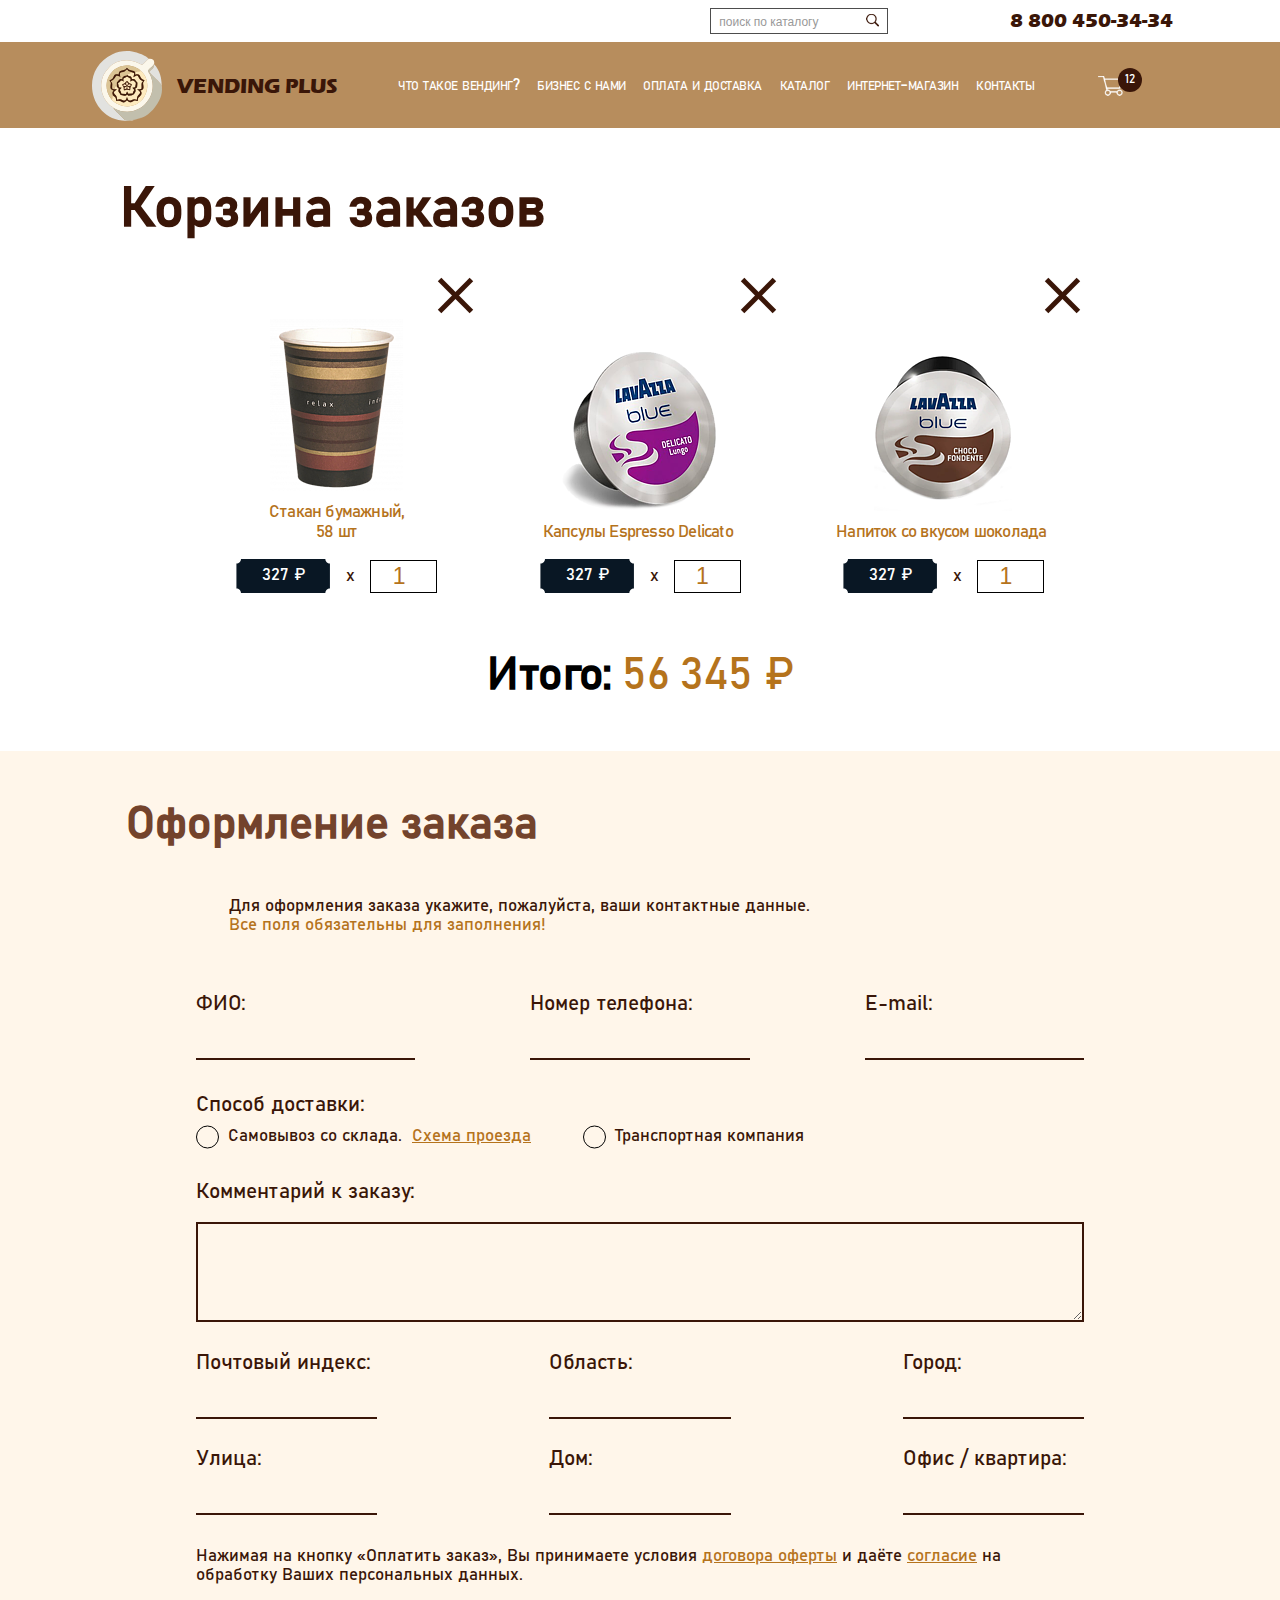
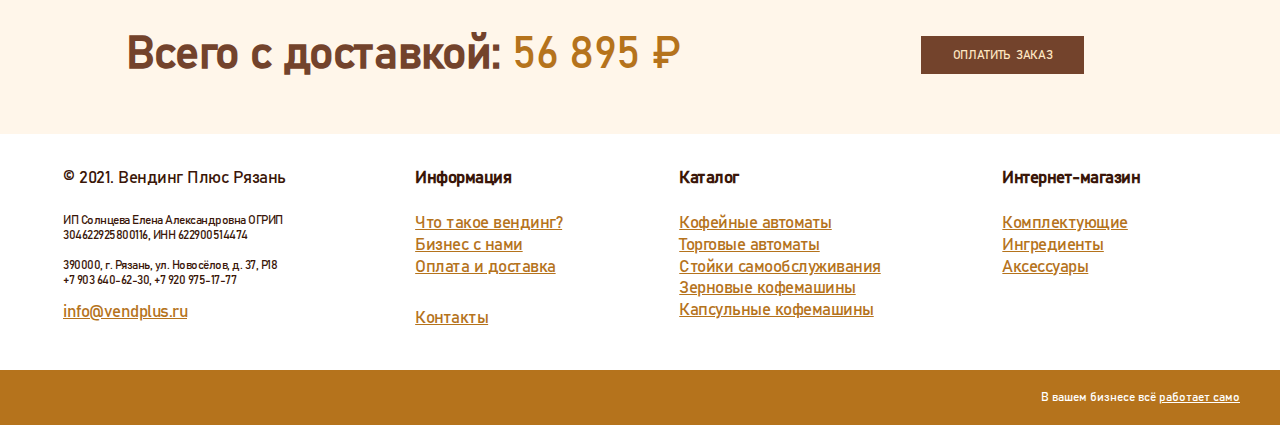
==== basket.html @ e046ba38 "Add files via upload" ====
<!DOCTYPE html>
<html class="page" lang="ru">
<head>
  <meta charset="utf-8">
  <meta name="viewport" content="width=device-width,initial-scale=1">
  <meta name="format-detection" content="telephone=no">
  <title>Vending-plus</title>
  <link rel="preload" href="/fonts/ERASMD.woff2" as="font" crossorigin>
  <link rel="preload" href="/fonts/Bahnschrift.woff2" as="font" crossorigin>
  <link rel="icon" href="favicon.ico">
  <link rel="icon" href="favicon/icon.svg" type="image/svg+xml">
  <link rel="apple-touch-icon" href="favicon/180.png">
  <link rel="manifest" href="manifest.webmanifest">
  <link rel="stylesheet" href="css/style.min.css">
</head>
<body class="page__body">
  <div class="wrapper-body">
    <header class="page-header">
      <div class="page-header__top header-top container">
        <form class="form-search" action="" method="get">
          <label class="visually-hidden" for="search-form-input">Поле поиска</label>
          <input type="search" placeholder="поиск по каталогу" id="search-form-input" required="">
          <button type="submit" class="form-search__btn">Найти</button>
        </form>
        <a class="header-top__tel" href="tel:+78004503434">8 800 450-34-34</a>
      </div>
      <div class="page-header__nav navigation">
        <div class="container">
          <nav class="navigation__wrap main-nav main-nav--closed">
            <a class="navigation__logo logo" href="index.html">
              <div>
                <img src="img/logo_catalog.svg" alt="Логотип vending plus">
              </div>
              <p>vending plus</p>
            </a>
            <button class="main-nav__toggle" type="button" aria-label="Открыть/скрыть меню"></button>
            <ul class="main-nav__menu menu">
              <li>
                <a href="#">что такое вендинг?</a>
              </li>
              <li>
                <a href="#">бизнес с нами</a>
              </li>
              <li>
                <a href="#">оплата и доставка</a>
              </li>
              <li>
                <a href="catalog.html">каталог</a>
              </li>
              <li>
                <a href="catalog-product.html">интернет-магазин</a>
              </li>
              <li>
                <a href="#">контакты</a>
              </li>
            </ul>
            <a class="main-nav__basket" href="basket.html">
              <img src="img/basket.png" alt="корзина товаров">
              <span>12</span>
            </a>
          </nav>
        </div>
      </div>
    </header>
    <main class="page-main">
      <div class="container">
        <section class="page-main__basket basket content">
          <h2>Корзина заказов</h2>


          <ul class="basket__list card-goods card-goods--col3">
            <li>
              <a class="card-goods__img">
                <img src="img/online-img-01.png" alt="paper-cup">
              </a>
              <a class="card-goods__link">Стакан бумажный,<br> 58&nbsp;шт</a>
              <div class="card-goods__count">
                <button class="card-goods__price price-card">327 ₽</button>
                <p>x</p>
                <input type="number" name="count" value="1" min="1" placeholder="">
              </div>
              <button class="basket__btn-close btn-close" type="submit" name="ms2_action" value="cart/remove" aria-label="Закрыть">
                <span aria-hidden="true">&times;</span>
              </button>
            </li>
            <li>
              <a class="card-goods__img">
                <img src="img/online-img-02.png" alt="paper-cup">
              </a>
              <a class="card-goods__link">Капсулы Espresso Delicato&nbsp;</a>
              <div class="card-goods__count">
                <button class="card-goods__price price-card">327 ₽</button>
                <p>x</p>
                <input type="number" name="count" value="1" min="1" placeholder="">
              </div>
              <button class="basket__btn-close btn-close" type="submit" name="ms2_action" value="cart/remove" aria-label="Закрыть">
                <span aria-hidden="true">&times;</span>
              </button>
            </li>
            <li>
              <a class="card-goods__img">
                <img src="img/online-img-03.png" alt="paper-cup">
              </a>
              <a class="card-goods__link">Напиток со вкусом шоколада&nbsp;</a>
              <div class="card-goods__count">
                <button class="card-goods__price price-card">327 ₽</button>
                <p>x</p>
                <input type="number" name="count" value="1" min="1" placeholder="">
              </div>
              <button class="basket__btn-close btn-close" type="submit" name="ms2_action" value="cart/remove" aria-label="Закрыть">
                <span aria-hidden="true">&times;</span>
              </button>
            </li>
          </ul>
          <p class="basket__sum">Итого: <span>56 345 ₽</span></p>








        </section>
      </div>
      <section class="page-main__application application application--order content">
        <h3>Оформление заказа</h3>
        <p>Для оформления заказа укажите, пожалуйста, ваши контактные данные.
          <span>Все поля обязательны для заполнения!</span>
        </p>
        <form class="application__form form-user form-user--basket" action="" method="post">
          <fieldset class="form-user__field field-item field-item--profile">
            <p>
              <label for="full-name">ФИО:</label>
              <input id="full-name" name="full-name" type="text">
            </p>
            <p>
              <label for="tel">Номер телефона:</label>
              <input id="tel" name="tel" type="tel">
            </p>
            <p>
              <label for="mail">E-mail:</label>
              <input id="mail" name="e-mail" type="email">
            </p>

          </fieldset>

          <fieldset class="form-user__field field-item field-item--delivery">
            <legend>Способ доставки:</legend>
            <ul class="field-item__list">
              <li class="field-item__item">
                <input class="visually-hidden" type="radio" name="delivery" value="самовывоз со склада." id="filter-delivery">
                <label for="filter-delivery">Самовывоз со склада.</label>
                <a href="#" title=""> Схема проезда</a>
                <!--
                 <div class="view-source">
                    <a style="text-decoration:none; font-size: 18px;" href="#">
                    <div class="card-delivery">
                      <div class="card-delivery__header">
                        <a href="#" title="">Схема проезда</a>
                          </div></div>
                        </a>
                        <div class="hide">
                          <iframe id="cdek-calc-iframe" src="https://cdek-tk.ru/index.php?route=module/cdek_calc&tariffId=1&city_from=%D0%A0%D1%8F%D0%B7%D0%B0%D0%BD%D1%8C&senderCityId=&city_to=&receiverCityId=&goods%5B0%5D%5Bweight%5D=&goods%5B0%5D%5Blength%5D=&goods%5B0%5D%5Bwidth%5D=&goods%5B0%5D%5Bheight%5D=&modeId=4&ceil=on&border=on&iframe_width=332&iframe_height=330" width="332" height="330" scrolling="no" frameborder="0" style="border:1px solid gray;"></iframe>
                        </div>
                       </div>
                       -->
              </li>
              <li class="field-item__item">
                <input class="visually-hidden" type="radio" name="delivery" value="транспортная компания" id="filter-dor">
                <label for="filter-dor">Транспортная компания</label>
              </li>
            </ul>
          </fieldset>
          <fieldset class="form-user__field field-item field-item--comment">
            <legend class="field-item__title">Комментарий к заказу:</legend>
            <textarea name="user-text"></textarea>
          </fieldset>

          <fieldset class="form-user__field field-item field-item--address">
            <legend class="visually-hidden">Адрес доставки</legend>
            <p>
              <label for="post">Почтовый индекс:</label>
              <input id="post" name="post" type="text">
            </p>
            <p>
              <label for="region">Область:</label>
              <input id="region" name="region" type="text">
            </p>
            <p>
              <label for="town">Город:</label>
              <input id="town" name="town" type="text">
            </p>
            <p>
              <label for="street">Улица:</label>
              <input id="street" name="street" type="text">
            </p>
            <p>
              <label for="house-number">Дом:</label>
              <input id="house-number" name="house" type="text">
            </p>
            <p>
              <label for="office">Офис / квартира:</label>
              <input id="office" name="office" type="text">
            </p>
          </fieldset>
          <p class="form-user__note">Нажимая на кнопку «Оплатить заказ», Вы принимаете условия <a href="#" title="">договора оферты</a> и даёте <a href="#" title="">согласие</a> на обработку Ваших персональных данных.</p>
          <div class="form-user__sum">
            <p>Всего с доставкой: <span>56 895 ₽</span> </p>
            <button class="form-user__btn button">оплатить заказ</button>
          </div>
        </form>
      </section>
    </main>
    <footer class="page-footer">
      <div class="page-footer__nav nav-footer container content">
        <article class="nav-footer__contacts">
          <p class="nav-footer__copyright">© 2021. Вендинг Плюс Рязань</p>
          <p class="nav-footer__info">ИП Солнцева Елена Александровна ОГРИП 304622925800116, ИНН 622900514474</p>
          <p class="nav-footer__info">390000, г. Рязань, ул. Новосёлов, д. 37, Р18 <a href="tel:+79036406230" title="+79036406230"> +7 903 640-62-30</a>, <a href="tel:+79209751777" title="+79209751777"> +7 920 975-17-77</a></p>
          <a class="nav-footer__mail" href="#" title="info@vendplus.ru">info@vendplus.ru</a>
        </article>
          <article class="nav-footer__menu footer-menu">
            <h4 class="footer-menu__label">Информация</h4>
            <ul class="breadcrumb">
              <li>
                <a href="#" title="">Что такое вендинг?</a>
              </li>
              <li>
                <a href="#" title="">Бизнес с нами</a>
              </li>
              <li>
                <a href="#" title="">Оплата и доставка</a>
              </li>
              <li class="footer-menu__contacts">
                <a href="#" title="">Контакты</a>
              </li>
            </ul>
          </article>
          <article class="nav-footer__menu footer-menu">
            <h4 class="footer-menu__label">Каталог</h4>
            <ul class="breadcrumb">
              <li>
                <a href="#" title="">Кофейные автоматы</a>
              </li>
              <li>
                <a href="#" title="">Торговые автоматы</a>
              </li>
              <li>
                <a href="#" title="">Стойки самообслуживания</a>
              </li>
              <li>
                <a href="#" title="">Зерновые кофемашины</a>
              </li>
              <li>
                <a href="#" title="">Капсульные кофемашины</a>
              </li>
            </ul>
          </article>
          <article class="nav-footer__menu footer-menu">
            <h4 class="footer-menu__label">Интернет-магазин</h4>
            <ul class="breadcrumb">
              <li>
                <a href="#" title="">Комплектующие</a>
              </li>
              <li>
                <a href="#" title="">Ингредиенты</a>
              </li>
              <li>
                <a href="#" title="">Аксессуары</a>
              </li>
            </ul>
          </article>
      </div>
      <div class="page-footer__business business">
        <p>В вашем бизнесе всё <a href="#" title="">работает само</a></p>
      </div>
    </footer>
  </div>
  <script src="js/script.min.js"></script>
</body>
</html>
---- css/style.min.css ----
@charset "UTF-8";
@font-face {
  font-family: "Bahnschrift";
  src: url("../fonts/bahnschrift.woff2") format("woff2"), url("../fonts/bahnschrift.woff") format("woff");
  font-variation-settings: 'wght' 300, 'wdth' 75;
  font-style: normal;
  font-display: swap; }

@font-face {
  font-family: "Bahnschrift";
  src: url("../fonts/bahnschrift.woff2") format("woff2"), url("../fonts/bahnschrift.woff") format("woff");
  font-variation-settings: 'wght' 700, 'wdth' 75;
  font-style: normal;
  font-display: swap; }

@font-face {
  font-family: "Eras";
  src: url("../fonts/ERASBD.woff2") format("woff2"), url("../fonts/ERASBD.woff") format("woff");
  font-weight: 800;
  font-style: normal;
  font-display: swap; }

@font-face {
  font-family: "Eras";
  src: url("../fonts/ERASDEMI.woff2") format("woff2"), url("../fonts/ERASDEMI.woff") format("woff");
  font-weight: 600;
  font-style: normal;
  font-display: swap; }

@font-face {
  font-family: "Eras";
  src: url("../fonts/ERASLGHT.woff2") format("woff2"), url("../fonts/ERASLGHT.woff") format("woff");
  font-weight: 100;
  font-style: normal;
  font-display: swap; }

@font-face {
  font-family: "Eras";
  src: url("../fonts/ERASMD.woff2") format("woff2"), url("../fonts/ERASMD.woff") format("woff");
  font-weight: 400;
  font-style: normal;
  font-display: swap; }

body {
  height: 100%;
  font-family: "Bahnschrift", "Arial", sans-serif;
  font-variation-settings: 'wght' 300, 'wdth' 75;
  margin: 0;
  padding: 0; }

*,
*::before,
*::after {
  box-sizing: border-box;
  padding: 0;
  margin: 0;
  border: none; }

img {
  max-width: 100%;
  height: auto;
  margin: 0; }

ul {
  padding: 0;
  margin: 0;
  list-style-type: none; }

input[name="toggle"] {
  display: none; }

.wrapper-body {
  display: flex;
  flex-direction: column;
  min-height: 100%;
  overflow: visible; }

.container {
  max-width: 1920px;
  padding-left: 40px;
  padding-right: 40px;
  margin: 0 auto; }
  @media (max-width: 1600px) {
    .container {
      max-width: 1600px; } }
  @media (max-width: 1280px) {
    .container {
      max-width: 1280px;
      padding-left: 20px;
      padding-right: 20px; } }
  @media (max-width: 1080px) {
    .container {
      max-width: 1080px;
      padding-left: 40px;
      padding-right: 40px; } }
  @media (max-width: 992px) {
    .container {
      max-width: 992px;
      padding-left: 30px;
      padding-right: 30px; } }
  @media (max-width: 767px) {
    .container {
      max-width: none;
      padding-left: 20px;
      padding-right: 20px; } }

.content h2 {
  font-family: inherit;
  font-size: 83px;
  line-height: 1.04819;
  font-variation-settings: 'wght' 700, 'wdth' 75;
  color: var(--basic-main);
  padding-left: 7.81vw; }
  @media (max-width: 1600px) {
    .content h2 {
      font-size: 69px;
      padding-left: 7.8vw; } }
  @media (max-width: 1280px) {
    .content h2 {
      font-size: 55px; } }
  @media (max-width: 1080px) {
    .content h2 {
      font-size: 83px; } }
  @media (max-width: 992px) {
    .content h2 {
      font-size: 60px;
      padding-left: 30px; } }
  @media (max-width: 767px) {
    .content h2 {
      font-size: 50px;
      text-align: center;
      padding-left: 0; } }
  @media (max-width: 480px) {
    .content h2 {
      font-size: 42px; } }
  @media (max-width: 380px) {
    .content h2 {
      font-size: 38px; } }

.content h2 > a {
  color: var(--basic-main); }

.content p {
  font-family: inherit;
  font-size: 25px;
  line-height: 1.12;
  font-variation-settings: 'wght' 300, 'wdth' 75;
  color: var(--basic-main); }
  @media (max-width: 1600px) {
    .content p {
      font-size: 21px; } }
  @media (max-width: 1280px) {
    .content p {
      font-size: 17px; } }
  @media (max-width: 1080px) {
    .content p {
      font-size: 25px; } }
  @media (max-width: 767px) {
    .content p {
      font-size: 21px; } }
  @media (max-width: 480px) {
    .content p {
      font-size: 17px; } }

.page-header__top {
  padding-right: 8.33vw; }
  @media (max-width: 1600px) {
    .page-header__top {
      -moz-column-gap: 5.63vw;
           column-gap: 5.63vw; } }
  @media (max-width: 1080px) {
    .page-header__top {
      padding-right: 40px; } }

.header-top {
  display: flex;
  flex-direction: row;
  justify-content: flex-end;
  align-items: center;
  padding-top: 13px;
  padding-bottom: 13px; }
  @media (max-width: 1600px) {
    .header-top {
      padding-top: 10px;
      padding-bottom: 10px; } }
  @media (max-width: 1280px) {
    .header-top {
      padding-top: 8px;
      padding-bottom: 8px; } }
  @media (max-width: 1080px) {
    .header-top {
      justify-content: space-between;
      padding-top: 13px;
      padding-bottom: 13px; } }
  @media (max-width: 480px) {
    .header-top {
      flex-direction: column; } }

.header-top form {
  margin-right: 74px; }
  @media (max-width: 1600px) {
    .header-top form {
      margin-right: 60px; } }
  @media (max-width: 1280px) {
    .header-top form {
      margin-right: 50px; } }
  @media (max-width: 1080px) {
    .header-top form {
      margin-right: 0; } }

.header-top__tel {
  font-family: "Eras", "Arial", sans-serif;
  font-size: 29px;
  line-height: 1.03448;
  font-weight: 700;
  color: var(--basic-main);
  text-decoration: none; }
  @media (max-width: 1600px) {
    .header-top__tel {
      font-size: 24px; } }
  @media (max-width: 1280px) {
    .header-top__tel {
      font-size: 20px; } }
  @media (max-width: 1080px) {
    .header-top__tel {
      font-size: 29px; } }
  @media (max-width: 767px) {
    .header-top__tel {
      font-size: 24px; } }
  @media (max-width: 580px) {
    .header-top__tel {
      font-size: 18px; } }
  @media (max-width: 480px) {
    .header-top__tel {
      margin-top: 10px; } }

.form-search {
  position: relative;
  width: 267px;
  height: 39px;
  display: flex;
  align-items: center;
  padding: 8px;
  border: 1px solid var(--basic-gray); }
  @media (max-width: 1600px) {
    .form-search {
      width: 223px;
      height: 33px; } }
  @media (max-width: 1280px) {
    .form-search {
      width: 178px;
      height: 26px; } }
  @media (max-width: 1080px) {
    .form-search {
      width: 267px;
      height: 39px; } }
  @media (max-width: 767px) {
    .form-search {
      width: 220px;
      height: 33px; } }

.form-search input[type="search"] {
  width: 100%;
  font-size: 16px;
  color: var(--basic-gray);
  background: transparent;
  border: 0;
  outline: 0;
  cursor: pointer;
  pointer-events: auto; }

.form-search input[type="search"]::-webkit-input-placeholder {
  font-size: 16px;
  color: var(--basic-light-gray); }
  @media (max-width: 1600px) {
    .form-search input[type="search"]::-webkit-input-placeholder {
      font-size: 14px; } }
  @media (max-width: 1280px) {
    .form-search input[type="search"]::-webkit-input-placeholder {
      font-size: 12px; } }
  @media (max-width: 1080px) {
    .form-search input[type="search"]::-webkit-input-placeholder {
      font-size: 16px; } }

.form-search__btn {
  width: 21px;
  height: 21px;
  font-size: 0;
  background: url("../img/search.png") transparent;
  background-repeat: no-repeat;
  background-size: 100% auto;
  border: none;
  cursor: pointer;
  padding: 0; }
  @media (max-width: 1600px) {
    .form-search__btn {
      width: 18px;
      height: 18px; } }
  @media (max-width: 1280px) {
    .form-search__btn {
      width: 14px;
      height: 14px; } }
  @media (max-width: 1080px) {
    .form-search__btn {
      width: 21px;
      height: 21px; } }

/*
.form-search:focus input[type="search"]::-webkit-input-placeholder,
.form-search:hover input[type="search"]::-webkit-input-placeholder {
  visibility: visible;
}

.form-search:focus input[type="search"],
.form-search:hover input[type="search"] {
  visibility: visible;
}
*/
.button {
  display: flex;
  align-items: center;
  justify-content: center;
  min-height: 58px;
  font-family: inherit;
  font-size: 25px;
  line-height: 0.92;
  font-weight: 300;
  text-align: center;
  letter-spacing: -0.3px;
  color: var(--basic-text-button);
  background-color: var(--basic-button);
  font-variant: small-caps;
  padding: 8px 20px;
  cursor: pointer; }
  @media (max-width: 1600px) {
    .button {
      min-height: 48px;
      font-size: 21px; } }
  @media (max-width: 1280px) {
    .button {
      min-height: 38px;
      font-size: 17px; } }
  @media (max-width: 1080px) {
    .button {
      min-height: 58px;
      font-size: 25px; } }
  @media (max-width: 680px) {
    .button {
      min-height: 48px;
      font-size: 21px; } }

.navigation {
  background-color: var(--basic-menu); }

.navigation__wrap {
  padding-top: 15px;
  padding-bottom: 12px; }
  @media (max-width: 1600px) {
    .navigation__wrap {
      padding-top: 13px;
      padding-bottom: 8px; } }
  @media (max-width: 1280px) {
    .navigation__wrap {
      padding-top: 9px;
      padding-bottom: 7px; } }
  @media (max-width: 1080px) {
    .navigation__wrap {
      padding-top: 15px;
      padding-bottom: 25px; } }
  @media (max-width: 767px) {
    .navigation__wrap {
      padding-top: 13px; } }
  @media (max-width: 480px) {
    .navigation__wrap {
      padding-bottom: 15px; } }

.main-nav {
  position: relative;
  display: grid;
  grid-template-columns: repeat(3, -webkit-max-content);
  grid-template-columns: repeat(3, max-content);
  -moz-column-gap: 4.17vw;
       column-gap: 4.17vw;
  align-items: center;
  padding-left: 6.25vw;
  padding-right: 6.25vw; }
  @media (max-width: 1600px) {
    .main-nav {
      -moz-column-gap: 3vw;
           column-gap: 3vw;
      padding-left: 5.63vw;
      padding-right: 5.63vw; } }
  @media (max-width: 1280px) {
    .main-nav {
      -moz-column-gap: 4.69vw;
           column-gap: 4.69vw; } }
  @media (max-width: 1080px) {
    .main-nav {
      grid-template-columns: 1fr;
      justify-content: space-between;
      padding-left: 6.25vw;
      padding-right: 2.96vw; } }
  @media (max-width: 680px) {
    .main-nav {
      text-align: center; } }
  @media (max-width: 580px) {
    .main-nav {
      padding-left: 36px;
      padding-right: 36px; } }

@media (max-width: 1080px) {
  .main-nav__menu {
    margin-top: 30px; } }

@media (max-width: 680px) {
  .main-nav__menu {
    margin-top: 0; } }

.main-nav__basket {
  position: relative;
  display: flex;
  width: 37px;
  height: 30px;
  text-decoration: none;
  justify-self: end; }
  @media (max-width: 1600px) {
    .main-nav__basket {
      width: 31px;
      height: 25px; } }
  @media (max-width: 1280px) {
    .main-nav__basket {
      width: 25px;
      height: 20px; } }
  @media (max-width: 1080px) {
    .main-nav__basket {
      position: absolute;
      width: 37px;
      height: 30px;
      top: 50px;
      right: 33px; } }
  @media (max-width: 992px) {
    .main-nav__basket {
      top: 45px; } }
  @media (max-width: 580px) {
    .main-nav__basket {
      right: 25px; } }

.main-nav__basket span {
  position: absolute;
  display: flex;
  align-items: center;
  justify-content: center;
  width: 36px;
  height: 36px;
  top: -0.63vw;
  left: 1.56vw;
  font-size: 17px;
  line-height: 1px;
  font-variation-settings: 'wght' 300, 'wdth' 75;
  color: var(--basic-white);
  background-color: var(--basic-main);
  border-radius: 50%; }
  @media (max-width: 1600px) {
    .main-nav__basket span {
      width: 30px;
      height: 30px;
      font-size: 14px; } }
  @media (max-width: 1280px) {
    .main-nav__basket span {
      width: 24px;
      height: 24px;
      font-size: 12px; } }
  @media (max-width: 1080px) {
    .main-nav__basket span {
      width: 36px;
      height: 36px;
      font-size: 17px;
      top: -12px;
      left: 30px; } }

/*  Сворачивание Меню  */
.main-nav__toggle {
  display: none; }
  @media (max-width: 1080px) {
    .main-nav__toggle {
      position: absolute;
      display: block;
      width: 26px;
      height: 15px;
      top: 55px;
      left: 0;
      background-color: transparent;
      padding: 0;
      border: none;
      outline: none;
      cursor: pointer;
      z-index: 30; } }
  @media (max-width: 992px) {
    .main-nav__toggle {
      top: 50px; } }
  @media (max-width: 767px) {
    .main-nav__toggle {
      top: 45px; } }
  @media (max-width: 480px) {
    .main-nav__toggle {
      top: 42px; } }

@media (max-width: 1080px) {
  .main-nav--closed .main-nav__toggle::before {
    position: absolute;
    content: "";
    width: 26px;
    height: 3px;
    top: 0;
    left: 0;
    background-color: var(--basic-white);
    box-shadow: 0 6px 0 0 var(--basic-white), 0 12px 0 0 var(--basic-white); } }

.main-nav--closed .main-nav__toggle:hover::before,
.main-nav--closed .main-nav__toggle:focus::before {
  opacity: 0.5; }

.main-nav--closed .main-nav__toggle:active::before {
  opacity: 0.2; }

@media (max-width: 1080px) {
  .main-nav--opened .main-nav__toggle {
    width: 26px;
    height: 26px;
    top: 55px;
    background-color: transparent; } }

@media (max-width: 992px) {
  .main-nav--opened .main-nav__toggle {
    top: 50px; } }

@media (max-width: 767px) {
  .main-nav--opened .main-nav__toggle {
    top: 45px; } }

@media (max-width: 480px) {
  .main-nav--opened .main-nav__toggle {
    top: 42px; } }

@media (max-width: 1080px) {
  .main-nav--opened .main-nav__toggle::before,
  .main-nav--opened .main-nav__toggle::after {
    content: "";
    position: absolute;
    width: 26px;
    height: 3px;
    top: 50%;
    transform: translateY(-50%);
    left: 0;
    background-color: var(--basic-white); } }

.main-nav--opened .main-nav__toggle::before {
  transform: rotate(45deg); }

.main-nav--opened .main-nav__toggle::after {
  transform: rotate(-45deg); }

.main-nav--opened .main-nav__toggle:hover::before,
.main-nav--opened .main-nav__toggle:hover::after,
.main-nav--opened .main-nav__toggle:focus::before,
.main-nav--opened .main-nav__toggle:focus::after {
  opacity: 0.5; }

.main-nav--opened .main-nav__toggle:active::before,
.main-nav--opened .main-nav__toggle:active::after {
  opacity: 0.2; }

@media (max-width: 1080px) {
  .main-nav--closed .main-nav__menu li {
    display: none; } }

@media (max-width: 1080px) {
  .main-nav--opened .main-nav__menu {
    padding-top: 0;
    padding-bottom: 0; } }

.menu {
  width: 54.17vw;
  display: grid;
  grid-template-columns: repeat(6, -webkit-max-content);
  grid-template-columns: repeat(6, max-content);
  -moz-column-gap: 1.4vw;
       column-gap: 1.4vw;
  row-gap: 0.5vw;
  align-items: center; }
  @media (max-width: 1600px) {
    .menu {
      width: 54.38vw; } }
  @media (max-width: 1280px) {
    .menu {
      width: 50vw; } }
  @media (max-width: 1180px) {
    .menu {
      grid-template-columns: repeat(3, -webkit-max-content);
      grid-template-columns: repeat(3, max-content);
      -moz-column-gap: 4vw;
           column-gap: 4vw; } }
  @media (max-width: 1080px) {
    .menu {
      width: 100%;
      row-gap: 1vw;
      justify-content: start; } }
  @media (max-width: 767px) {
    .menu {
      grid-template-columns: repeat(2, -webkit-max-content);
      grid-template-columns: repeat(2, max-content);
      -moz-column-gap: 8vw;
           column-gap: 8vw;
      row-gap: 1.5vw; } }
  @media (max-width: 680px) {
    .menu {
      grid-template-columns: 1fr;
      row-gap: 2vw;
      justify-content: center; } }
  @media (max-width: 480px) {
    .menu {
      row-gap: 3vw; } }

.menu li {
  font-family: inherit;
  font-size: 25px;
  line-height: 1.12;
  font-weight: 300;
  letter-spacing: -0.5px;
  font-variant: small-caps; }
  @media (max-width: 1600px) {
    .menu li {
      font-size: 21px; } }
  @media (max-width: 1280px) {
    .menu li {
      font-size: 17px; } }
  @media (max-width: 1180px) {
    .menu li {
      font-size: 21px; } }
  @media (max-width: 1080px) {
    .menu li {
      font-size: 25px; } }
  .menu li:hover {
    font-size: 25px;
    text-transform: uppercase; }
    @media (max-width: 1600px) {
      .menu li:hover {
        font-size: 21px; } }
    @media (max-width: 1280px) {
      .menu li:hover {
        font-size: 17px; } }
    @media (max-width: 1180px) {
      .menu li:hover {
        font-size: 21px; } }
    @media (max-width: 1080px) {
      .menu li:hover {
        font-size: 25px; } }
    .menu li:hover:active {
      opacity: 0.5; }

@media (max-width: 680px) {
  .menu li:first-child {
    margin-top: 35px; } }

@media (max-width: 480px) {
  .menu li:first-child {
    margin-top: 30px; } }

.menu a {
  color: var(--basic-white);
  text-decoration: none; }

a.menu__link-active {
  font-size: 25px;
  text-transform: uppercase;
  color: var(--basic-main);
  padding-bottom: 6px;
  cursor: default;
  border-bottom: 4px solid var(--basic-main); }
  @media (max-width: 1600px) {
    a.menu__link-active {
      font-size: 21px;
      padding-bottom: 4px;
      border-bottom: 3px solid var(--basic-main); } }
  @media (max-width: 1280px) {
    a.menu__link-active {
      font-size: 17px;
      border-bottom: 2px solid var(--basic-main); } }
  @media (max-width: 1080px) {
    a.menu__link-active {
      font-size: 25px;
      border-bottom: 4px solid var(--basic-main); } }

.logo {
  display: flex;
  align-items: center;
  text-decoration: none; }
  @media (max-width: 480px) {
    .logo {
      flex-direction: column; } }

.logo > div {
  width: 106px;
  height: 106px;
  margin-right: 15px; }
  @media (max-width: 1600px) {
    .logo > div {
      width: 89px;
      height: 89px; } }
  @media (max-width: 1280px) {
    .logo > div {
      width: 70px;
      height: 70px; } }
  @media (max-width: 1080px) {
    .logo > div {
      width: 106px;
      height: 106px; } }
  @media (max-width: 992px) {
    .logo > div {
      width: 89px;
      height: 89px; } }
  @media (max-width: 767px) {
    .logo > div {
      width: 85px;
      height: 85px; } }

.logo p {
  font-family: "Eras", "Arial", sans-serif;
  font-size: 28px;
  line-height: 1;
  font-weight: 800;
  color: var(--basic-main);
  text-transform: uppercase; }
  @media (max-width: 1600px) {
    .logo p {
      font-size: 25px; } }
  @media (max-width: 1280px) {
    .logo p {
      font-size: 21px; } }
  @media (max-width: 1080px) {
    .logo p {
      font-size: 28px; } }
  @media (max-width: 992px) {
    .logo p {
      font-size: 25px; } }
  @media (max-width: 480px) {
    .logo p {
      margin-top: 15px; } }

.page-main {
  flex: 1 1 auto; }

.page-main__all-vending {
  padding-top: 72px;
  padding-bottom: 47px; }
  @media (max-width: 1600px) {
    .page-main__all-vending {
      padding-top: 60px;
      padding-bottom: 38px; } }
  @media (max-width: 1280px) {
    .page-main__all-vending {
      padding-top: 48px;
      padding-bottom: 31px; } }

.page-main__online {
  padding-top: 65px;
  padding-bottom: 65px; }
  @media (max-width: 1600px) {
    .page-main__online {
      padding-top: 60px;
      padding-bottom: 60px; } }
  @media (max-width: 1280px) {
    .page-main__online {
      padding-top: 50px;
      padding-bottom: 45px; } }

.page-main__advantages {
  padding-top: 68px;
  padding-bottom: 87px; }
  @media (max-width: 1600px) {
    .page-main__advantages {
      padding-top: 60px;
      padding-bottom: 74px; } }
  @media (max-width: 1280px) {
    .page-main__advantages {
      padding-top: 48px;
      padding-bottom: 60px; } }
  @media (max-width: 1080px) {
    .page-main__advantages {
      padding-top: 55px;
      padding-bottom: 68px; } }

.page-main__catalog {
  padding-top: 53px;
  padding-bottom: 92px; }
  @media (max-width: 1600px) {
    .page-main__catalog {
      padding-top: 45px;
      padding-bottom: 76px; } }
  @media (max-width: 1280px) {
    .page-main__catalog {
      padding-top: 34px;
      padding-bottom: 60px; } }

.page-main__ingredients {
  padding-top: 50px;
  padding-bottom: 87px; }
  @media (max-width: 1600px) {
    .page-main__ingredients {
      padding-top: 42px;
      padding-bottom: 73px; } }
  @media (max-width: 1280px) {
    .page-main__ingredients {
      padding-top: 32px;
      padding-bottom: 60px; } }

.page-main__product {
  padding-top: 47px;
  padding-bottom: 97px; }
  @media (max-width: 1600px) {
    .page-main__product {
      padding-top: 37px;
      padding-bottom: 80px; } }
  @media (max-width: 1280px) {
    .page-main__product {
      padding-top: 30px;
      padding-bottom: 65px; } }

.page-main__grain {
  padding-top: 50px;
  padding-bottom: 76px; }
  @media (max-width: 1600px) {
    .page-main__grain {
      padding-top: 43px;
      padding-bottom: 62px; } }
  @media (max-width: 1280px) {
    .page-main__grain {
      padding-top: 33px;
      padding-bottom: 50px; } }

.page-main__coffe {
  padding-top: 43px;
  padding-bottom: 53px; }
  @media (max-width: 1600px) {
    .page-main__coffe {
      padding-top: 43px;
      padding-bottom: 53px; } }
  @media (max-width: 1280px) {
    .page-main__coffe {
      padding-top: 43px;
      padding-bottom: 53px; } }

.page-main__basket {
  padding-top: 78px;
  padding-bottom: 74px; }
  @media (max-width: 1600px) {
    .page-main__basket {
      padding-top: 65px;
      padding-bottom: 62px; } }
  @media (max-width: 1280px) {
    .page-main__basket {
      padding-top: 53px;
      padding-bottom: 50px; } }

.crumbs {
  display: flex;
  flex-direction: row;
  justify-content: flex-start;
  flex-wrap: wrap;
  padding-top: 30px;
  padding-left: 7.76vw; }
  @media (max-width: 1600px) {
    .crumbs {
      padding-top: 30px; } }
  @media (max-width: 1280px) {
    .crumbs {
      padding-top: 23px; } }
  @media (max-width: 1080px) {
    .crumbs {
      justify-content: center;
      padding-left: 0; } }
  @media (max-width: 580px) {
    .crumbs {
      text-align: center; } }

.crumbs li {
  font-family: inherit;
  font-size: 25px;
  color: var(--basic-main);
  font-variant: small-caps;
  letter-spacing: -0.8px; }
  @media (max-width: 1600px) {
    .crumbs li {
      font-size: 21px; } }
  @media (max-width: 1280px) {
    .crumbs li {
      font-size: 17px; } }

.crumbs li:last-child {
  margin-left: 5px; }

.crumbs a {
  color: #e1ac62;
  text-decoration: none;
  margin-left: 5px;
  margin-right: 5px; }

.crumbs li:first-child a {
  margin-left: 0; }

li.crumb-item--current {
  color: var(--back-main); }

.crumbs--inversion li,
.crumbs--inversion a {
  color: var(--basic-white); }

/*
.crumbs a:hover {
  opacity: 0.6;
}

.crumbs a:active {
  opacity: 0.1;
}
*/
.slider-main__item {
  position: relative;
  width: 100%;
  min-height: 568px; }
  @media (max-width: 1600px) {
    .slider-main__item {
      min-height: 483px; } }
  @media (max-width: 1280px) {
    .slider-main__item {
      min-height: 386px; } }

.slider-main__item > img {
  position: absolute;
  width: 100%;
  height: 100%;
  top: 0;
  left: 0;
  -o-object-fit: cover;
     object-fit: cover; }

.slider-main__desc {
  position: relative; }

.slider-main__desc h1 {
  margin-bottom: 35px; }

.slider-main__button {
  max-width: 190px;
  margin-top: 55px; }
  @media (max-width: 1600px) {
    .slider-main__button {
      max-width: 158px;
      margin-top: 50px; } }
  @media (max-width: 1280px) {
    .slider-main__button {
      max-width: 126px;
      margin-top: 40px; } }
  @media (max-width: 1080px) {
    .slider-main__button {
      max-width: 190px;
      margin-top: 55px; } }
  @media (max-width: 680px) {
    .slider-main__button {
      max-width: 158px;
      margin-top: 50px; } }
  @media (max-width: 480px) {
    .slider-main__button {
      max-width: 126px;
      margin-top: 40px;
      margin: 40px auto 0; } }

.slider-main__toggle {
  position: absolute;
  width: 63px;
  height: 63px;
  top: 45%;
  border: none;
  cursor: pointer;
  z-index: 15; }
  @media (max-width: 1600px) {
    .slider-main__toggle {
      width: 53px;
      height: 53px; } }
  @media (max-width: 1280px) {
    .slider-main__toggle {
      width: 43px;
      height: 43px; } }
  @media (max-width: 1080px) {
    .slider-main__toggle {
      width: 63px;
      height: 63px; } }
  @media (max-width: 767px) {
    .slider-main__toggle {
      width: 37px;
      height: 37px; } }
  @media (max-width: 580px) {
    .slider-main__toggle {
      width: 35px;
      height: 35px; } }
  @media (max-width: 380px) {
    .slider-main__toggle {
      display: none; } }

.slider-main__toggle--prev {
  left: 40px;
  transform: scaleX(-1); }
  @media (max-width: 1080px) {
    .slider-main__toggle--prev {
      left: 0; } }

.slider-main__toggle--next {
  right: 40px; }
  @media (max-width: 1080px) {
    .slider-main__toggle--next {
      right: 0; } }

.slider-main__toggle::before {
  position: absolute;
  display: flex;
  align-items: center;
  justify-content: center;
  content: "\276F";
  font-size: 45px;
  width: 63px;
  height: 63px;
  color: var(--basic-main);
  background-color: #e1ac62;
  padding-left: 10px;
  padding-right: 10px; }
  @media (max-width: 1600px) {
    .slider-main__toggle::before {
      font-size: 38px;
      width: 53px;
      height: 53px; } }
  @media (max-width: 1280px) {
    .slider-main__toggle::before {
      font-size: 30px;
      width: 43px;
      height: 43px; } }
  @media (max-width: 1080px) {
    .slider-main__toggle::before {
      font-size: 45px;
      width: 63px;
      height: 63px; } }
  @media (max-width: 767px) {
    .slider-main__toggle::before {
      font-size: 25px;
      width: 37px;
      height: 37px; } }
  @media (max-width: 580px) {
    .slider-main__toggle::before {
      font-size: 23px;
      width: 35px;
      height: 36px; } }
  @media (max-width: 380px) {
    .slider-main__toggle::before {
      display: none; } }

.slider-main__toggle.swiper-button-disabled {
  opacity: 0.5; }

.description {
  width: 100%;
  display: grid;
  grid-template-columns: 1fr 1fr;
  align-items: center;
  justify-content: space-between;
  padding-top: 57px;
  padding-left: 9.9vw;
  padding-right: 9.9vw;
  padding-bottom: 73px; }
  @media (max-width: 1600px) {
    .description {
      padding-top: 50px;
      padding-left: 10vw;
      padding-right: 10vw; } }
  @media (max-width: 1280px) {
    .description {
      padding-top: 45px;
      padding-bottom: 60px; } }
  @media (max-width: 1080px) {
    .description {
      grid-template-columns: 1fr;
      row-gap: 65px;
      padding-left: 13.7vw;
      padding-right: 13.7vw; } }
  @media (max-width: 767px) {
    .description {
      padding-left: 10vw;
      padding-right: 10vw; } }
  @media (max-width: 580px) {
    .description {
      padding-left: 12vw;
      padding-right: 12vw; } }
  @media (max-width: 380px) {
    .description {
      padding-left: 8vw;
      padding-right: 8vw; } }

.description h1 {
  font-family: inherit;
  font-size: 100px;
  line-height: 1;
  font-weight: 700;
  color: var(--basic-main); }
  @media (max-width: 1600px) {
    .description h1 {
      font-size: 83px; } }
  @media (max-width: 1280px) {
    .description h1 {
      font-size: 67px; } }
  @media (max-width: 1080px) {
    .description h1 {
      font-size: 100px; } }
  @media (max-width: 992px) {
    .description h1 {
      font-size: 80px; } }
  @media (max-width: 767px) {
    .description h1 {
      font-size: 67px; } }
  @media (max-width: 580px) {
    .description h1 {
      font-size: 55px; } }
  @media (max-width: 480px) {
    .description h1 {
      font-size: 40px;
      text-align: center; } }
  @media (max-width: 380px) {
    .description h1 {
      font-size: 34px; } }

.description p {
  font-family: inherit;
  font-size: 30px;
  line-height: 1.06667;
  font-weight: 300;
  color: var(--basic-main);
  letter-spacing: -1.5px; }
  @media (max-width: 1600px) {
    .description p {
      font-size: 27px; } }
  @media (max-width: 1280px) {
    .description p {
      font-size: 21px; } }
  @media (max-width: 1080px) {
    .description p {
      font-size: 34px; } }
  @media (max-width: 992px) {
    .description p {
      font-size: 30px; } }
  @media (max-width: 767px) {
    .description p {
      font-size: 25px; } }
  @media (max-width: 580px) {
    .description p {
      font-size: 21px; } }
  @media (max-width: 480px) {
    .description p {
      text-align: center; } }

.description p:not(:last-child) {
  margin-bottom: 25px; }
  @media (max-width: 1600px) {
    .description p:not(:last-child) {
      margin-bottom: 20px; } }
  @media (max-width: 1280px) {
    .description p:not(:last-child) {
      margin-bottom: 18px; } }

.description__img {
  display: grid;
  justify-self: end;
  margin-left: 35px; }
  @media (max-width: 1080px) {
    .description__img {
      justify-self: center;
      margin-left: 0; } }
  @media (max-width: 992px) {
    .description__img {
      display: none; } }

.description a {
  color: var(--basic-main); }

.description .button {
  color: var(--basic-text-button);
  text-decoration: none; }

.label-cofemashines {
  position: relative; }

.label-cofemashines::before {
  position: absolute;
  width: 145px;
  height: 50px;
  top: 50%;
  transform: translateY(-50%);
  right: 0vw;
  display: flex;
  align-items: center;
  justify-content: center;
  font-family: inherit;
  font-size: 23px;
  line-height: 0.78261;
  letter-spacing: -1px;
  font-variant: small-caps;
  text-align: center;
  background-repeat: no-repeat;
  background-size: 100% auto;
  z-index: 10; }
  @media (max-width: 1600px) {
    .label-cofemashines::before {
      width: 119px;
      height: 43px;
      font-size: 20px; } }
  @media (max-width: 1280px) {
    .label-cofemashines::before {
      width: 95px;
      height: 34px;
      font-size: 16px; } }
  @media (max-width: 1080px) {
    .label-cofemashines::before {
      width: 145px;
      height: 50px;
      font-size: 23px;
      top: 50%;
      transform: translateY(-50%); } }

.label-cofemashines--hit::before {
  content: "хит сезона";
  color: var(--basic-white);
  background-image: url("../img/hit-season.svg"); }

.label-cofemashines--new::before {
  content: "новинка";
  color: var(--basic-button);
  background-image: url("../img/new-coffee.svg"); }

.label-goods {
  position: relative; }

.label-goods::before {
  position: absolute;
  display: flex;
  align-items: center;
  justify-content: center;
  font-family: inherit;
  font-size: 21px;
  line-height: 0.7619;
  font-weight: 700;
  letter-spacing: -0.5px;
  font-variant: small-caps;
  color: var(--basic-white);
  color: blue;
  text-align: center;
  background-repeat: no-repeat;
  background-size: contain;
  z-index: 10; }
  @media (max-width: 1600px) {
    .label-goods::before {
      font-size: 18px; } }
  @media (max-width: 1280px) {
    .label-goods::before {
      font-size: 15px; } }
  @media (max-width: 1080px) {
    .label-goods::before {
      font-size: 21px; } }

.label-goods--hit::before {
  content: "хит продаж";
  width: 118px;
  height: 110px;
  background-image: url("../img/hit.svg"); }
  @media (max-width: 1600px) {
    .label-goods--hit::before {
      width: 98px;
      height: 93px; } }
  @media (max-width: 1280px) {
    .label-goods--hit::before {
      width: 77px;
      height: 73px; } }
  @media (max-width: 1080px) {
    .label-goods--hit::before {
      width: 118px;
      height: 110px;
      padding-top: 1.4vw;
      padding-left: 1.04vw; } }

.label-goods--new::before {
  content: "новинка";
  width: 105px;
  height: 64px;
  background-color: var(--basic-brand);
  border-radius: 50%;
  padding-top: 0;
  padding-left: 0; }
  @media (max-width: 1600px) {
    .label-goods--new::before {
      width: 87px;
      height: 53px; } }
  @media (max-width: 1280px) {
    .label-goods--new::before {
      width: 70px;
      height: 42px; } }
  @media (max-width: 1080px) {
    .label-goods--new::before {
      width: 105px;
      height: 64px; } }

.all-vending ul {
  margin-top: 50px; }
  @media (max-width: 1600px) {
    .all-vending ul {
      margin-top: 45px; } }
  @media (max-width: 1280px) {
    .all-vending ul {
      margin-top: 35px; } }

.catalog-mashines {
  display: grid;
  grid-template-columns: repeat(5, minmax(180px, 384px));
  -moz-column-gap: 2.08vw;
       column-gap: 2.08vw;
  row-gap: 40px;
  justify-content: center; }
  @media (max-width: 1600px) {
    .catalog-mashines {
      -moz-column-gap: 1.88vw;
           column-gap: 1.88vw; } }
  @media (max-width: 1280px) {
    .catalog-mashines {
      -moz-column-gap: 1.8vw;
           column-gap: 1.8vw; } }
  @media (max-width: 1080px) {
    .catalog-mashines {
      grid-template-columns: repeat(auto-fit, minmax(180px, -webkit-max-content));
      grid-template-columns: repeat(auto-fit, minmax(180px, max-content)); } }

@media (max-width: 1080px) {
  .catalog-mashines li {
    grid-column: span 2; } }

@media (max-width: 992px) {
  .catalog-mashines li {
    grid-column: 1; } }

@media (max-width: 1080px) {
  .catalog-mashines li:nth-child(5) {
    grid-column: 2 / 4; } }

@media (max-width: 992px) {
  .catalog-mashines li:nth-child(5) {
    grid-column: 1; } }

.catalog-mashines__link {
  display: flex;
  flex-direction: column;
  height: 100%;
  text-decoration: none; }

.catalog-mashines__img {
  flex-grow: 1;
  display: flex;
  align-items: flex-end;
  justify-content: center;
  margin-bottom: 40px; }
  @media (max-width: 1600px) {
    .catalog-mashines__img {
      margin-bottom: 35px; } }
  @media (max-width: 1280px) {
    .catalog-mashines__img {
      margin-bottom: 30px; } }

.catalog-mashines__text {
  text-align: center; }

.catalog-mashines__text span {
  display: flex;
  flex-direction: column; }

.catalog-mashines__type {
  font-size: 20px;
  line-height: 1.2;
  font-variation-settings: 'wght' 700, 'wdth' 75;
  letter-spacing: -0.5px;
  text-transform: uppercase;
  margin-bottom: 12px; }
  @media (max-width: 1600px) {
    .catalog-mashines__type {
      font-size: 17px; } }
  @media (max-width: 1280px) {
    .catalog-mashines__type {
      font-size: 15px; } }
  @media (max-width: 1080px) {
    .catalog-mashines__type {
      font-size: 20px; } }

.catalog-mashines__name {
  font-size: 34px;
  line-height: 0.76471;
  font-variation-settings: 'wght' 700, 'wdth' 75;
  font-variant: small-caps;
  margin-bottom: 10px; }
  @media (max-width: 1600px) {
    .catalog-mashines__name {
      font-size: 28px; } }
  @media (max-width: 1280px) {
    .catalog-mashines__name {
      font-size: 23px; } }
  @media (max-width: 1080px) {
    .catalog-mashines__name {
      font-size: 34px; } }

.catalog-mashines__brand {
  font-size: 25px;
  color: var(--basic-brand);
  font-weight: 300; }
  @media (max-width: 1600px) {
    .catalog-mashines__brand {
      font-size: 21px; } }
  @media (max-width: 1280px) {
    .catalog-mashines__brand {
      font-size: 17px; } }
  @media (max-width: 1080px) {
    .catalog-mashines__brand {
      font-size: 25px; } }

.announce {
  padding: 0; }

.announce__list {
  display: grid;
  grid-template-columns: repeat(auto-fit, minmax(200px, auto));
  align-items: center; }
  @media (max-width: 1080px) {
    .announce__list {
      grid-template-columns: repeat(2, 1fr); } }
  @media (max-width: 680px) {
    .announce__list {
      grid-template-columns: 1fr; } }

.announce__item {
  position: relative; }

.announce__item__img {
  min-height: 368px; }
  @media (max-width: 1600px) {
    .announce__item__img {
      min-height: 307px; } }
  @media (max-width: 1280px) {
    .announce__item__img {
      min-height: 246px; } }
  @media (max-width: 1080px) {
    .announce__item__img {
      min-height: 400px; } }
  @media (max-width: 767px) {
    .announce__item__img {
      min-height: 440px; } }

.announce__item__img img {
  position: absolute;
  width: 100%;
  height: 100%;
  top: 0;
  left: 0;
  -o-object-fit: cover;
     object-fit: cover; }

.announce__decs {
  display: none;
  position: absolute;
  width: 247px;
  top: 50%;
  left: 50%;
  transform: translate(-50%, -50%);
  color: var(--basic-main);
  font-family: inherit;
  font-weight: 700;
  font-variant: small-caps; }
  @media (max-width: 1600px) {
    .announce__decs {
      width: 206px; } }
  @media (max-width: 1280px) {
    .announce__decs {
      width: 180px; } }
  @media (max-width: 1080px) {
    .announce__decs {
      width: 265px; } }
  @media (max-width: 380px) {
    .announce__decs {
      width: 200px; } }

.announce__decs p {
  font-size: 34px;
  line-height: 0.82353; }
  @media (max-width: 1600px) {
    .announce__decs p {
      font-size: 27px; } }
  @media (max-width: 1280px) {
    .announce__decs p {
      font-size: 21px; } }
  @media (max-width: 1080px) {
    .announce__decs p {
      font-size: 34px; } }
  @media (max-width: 767px) {
    .announce__decs p {
      font-size: 27px; } }

.announce__decs .button {
  width: 100%;
  text-decoration: none;
  margin-top: 40px; }
  @media (max-width: 1600px) {
    .announce__decs .button {
      margin-top: 35px; } }
  @media (max-width: 1280px) {
    .announce__decs .button {
      margin-top: 28px; } }
  @media (max-width: 1080px) {
    .announce__decs .button {
      margin-top: 40px; } }
  @media (max-width: 680px) {
    .announce__decs .button {
      margin-top: 35px; } }

.announce__item:hover img {
  opacity: 0.3; }

.announce__item:hover .announce__decs {
  display: block; }

.buy-online__goods {
  margin-top: 37px; }
  @media (max-width: 1600px) {
    .buy-online__goods {
      margin-top: 23px; } }
  @media (max-width: 1280px) {
    .buy-online__goods {
      margin-top: 17px; } }
  @media (max-width: 1080px) {
    .buy-online__goods {
      margin-top: 80px; } }

.advantages {
  max-width: 100%;
  background-image: url("../img/advantage-back.jpg");
  background-size: cover;
  color: var(--basic-white); }

.advantages__wrap {
  display: grid;
  grid-template-columns: -webkit-max-content 1fr;
  grid-template-columns: max-content 1fr; }
  @media (max-width: 1080px) {
    .advantages__wrap {
      grid-template-columns: repeat(2, 1fr); } }
  @media (max-width: 767px) {
    .advantages__wrap {
      grid-template-columns: 1fr;
      justify-content: center;
      row-gap: 17px; } }

.advantages h2 {
  display: grid;
  color: var(--basic-white); }

.advantages__list {
  width: 100%;
  display: grid;
  grid-template-columns: repeat(3, minmax(200px, 1fr));
  -moz-column-gap: 7vw;
       column-gap: 7vw;
  row-gap: 64px;
  align-items: start;
  justify-content: space-between;
  padding-left: 85px;
  padding-right: 85px;
  margin-top: 56px; }
  @media (max-width: 1600px) {
    .advantages__list {
      row-gap: 53px;
      padding-left: 64px;
      padding-right: 64px;
      margin-top: 47px; } }
  @media (max-width: 1280px) {
    .advantages__list {
      row-gap: 43px;
      margin-top: 37px; } }
  @media (max-width: 1080px) {
    .advantages__list {
      grid-template-columns: repeat(2, minmax(200px, 1fr));
      -moz-column-gap: 65px;
           column-gap: 65px;
      row-gap: 64px;
      margin-top: 23px;
      padding-left: 30px;
      padding-right: 30px; } }
  @media (max-width: 767px) {
    .advantages__list {
      grid-template-columns: 1fr;
      row-gap: 37px;
      text-align: center; } }
  @media (max-width: 680px) {
    .advantages__list {
      padding-left: 0;
      padding-right: 0; } }

.advantages__item {
  position: relative; }

.advantages__item::before {
  position: relative;
  display: block;
  content: "";
  height: 162px;
  top: -15px;
  left: 1.56vw;
  background-repeat: no-repeat;
  background-size: contain;
  background-position: 0 100%; }
  @media (max-width: 1600px) {
    .advantages__item::before {
      height: 135px;
      top: -13px; } }
  @media (max-width: 1280px) {
    .advantages__item::before {
      height: 108px;
      top: -10px; } }
  @media (max-width: 1080px) {
    .advantages__item::before {
      height: 162px;
      top: -15px; } }
  @media (max-width: 992px) {
    .advantages__item::before {
      height: 135px; } }
  @media (max-width: 767px) {
    .advantages__item::before {
      margin: 0 auto; } }

.advantages__item--autonomy::before {
  width: 165px;
  background-image: url("../img/prop1.svg"); }
  @media (max-width: 1600px) {
    .advantages__item--autonomy::before {
      width: 140px; } }
  @media (max-width: 1280px) {
    .advantages__item--autonomy::before {
      width: 110px; } }
  @media (max-width: 1080px) {
    .advantages__item--autonomy::before {
      width: 165px; } }
  @media (max-width: 992px) {
    .advantages__item--autonomy::before {
      width: 140px; } }

.advantages__item--service::before {
  width: 196px;
  background-image: url("../img/prop2.svg"); }
  @media (max-width: 1600px) {
    .advantages__item--service::before {
      width: 164px; } }
  @media (max-width: 1280px) {
    .advantages__item--service::before {
      width: 130px; } }
  @media (max-width: 1080px) {
    .advantages__item--service::before {
      width: 196px; } }
  @media (max-width: 992px) {
    .advantages__item--service::before {
      width: 164px; } }

.advantages__item--risks::before {
  width: 201px;
  background-image: url("../img/prop3.svg"); }
  @media (max-width: 1600px) {
    .advantages__item--risks::before {
      width: 168px; } }
  @media (max-width: 1280px) {
    .advantages__item--risks::before {
      width: 134px; } }
  @media (max-width: 1080px) {
    .advantages__item--risks::before {
      width: 201px; } }
  @media (max-width: 992px) {
    .advantages__item--risks::before {
      width: 168px; } }

.advantages__item--expenses::before {
  width: 209px;
  background-image: url("../img/prop4.svg"); }
  @media (max-width: 1600px) {
    .advantages__item--expenses::before {
      width: 174px; } }
  @media (max-width: 1280px) {
    .advantages__item--expenses::before {
      width: 140px; } }
  @media (max-width: 1080px) {
    .advantages__item--expenses::before {
      width: 209px; } }
  @media (max-width: 992px) {
    .advantages__item--expenses::before {
      width: 174px; } }

.advantages__item--demand::before {
  width: 168px;
  background-image: url("../img/prop5.svg"); }
  @media (max-width: 1600px) {
    .advantages__item--demand::before {
      width: 140px; } }
  @media (max-width: 1280px) {
    .advantages__item--demand::before {
      width: 112px; } }
  @media (max-width: 1080px) {
    .advantages__item--demand::before {
      width: 168px; } }
  @media (max-width: 992px) {
    .advantages__item--demand::before {
      width: 140px; } }

.advantages__item--anticrisis::before {
  width: 148px;
  background-image: url("../img/prop6.svg"); }
  @media (max-width: 1600px) {
    .advantages__item--anticrisis::before {
      width: 124px; } }
  @media (max-width: 1280px) {
    .advantages__item--anticrisis::before {
      width: 99px; } }
  @media (max-width: 1080px) {
    .advantages__item--anticrisis::before {
      width: 148px; } }
  @media (max-width: 992px) {
    .advantages__item--anticrisis::before {
      width: 124px; } }

.advantages__list p {
  line-height: 1.12;
  font-variation-settings: 'wght' 300, 'wdth' 75;
  color: var(--basic-white);
  letter-spacing: -0.8px; }
  @media (max-width: 767px) {
    .advantages__list p {
      font-size: 25px; } }
  @media (max-width: 580px) {
    .advantages__list p {
      font-size: 23px; } }

p.advantages__title {
  display: block;
  font-size: 42px;
  line-height: 0.95238;
  font-variation-settings: 'wght' 300, 'wdth' 75;
  margin-bottom: 12px; }
  @media (max-width: 1600px) {
    p.advantages__title {
      font-size: 34px; } }
  @media (max-width: 1280px) {
    p.advantages__title {
      font-size: 27px; } }
  @media (max-width: 1080px) {
    p.advantages__title {
      font-size: 42px; } }
  @media (max-width: 380px) {
    p.advantages__title {
      font-size: 34px; } }

.advantages .button {
  max-width: 313px;
  text-decoration: none;
  -moz-columns: 2;
       columns: 2;
  margin-top: 6px;
  margin-left: 75px; }
  @media (max-width: 1600px) {
    .advantages .button {
      max-width: 260px;
      margin-left: 63px; } }
  @media (max-width: 1280px) {
    .advantages .button {
      max-width: 210px;
      margin-left: 50px; } }
  @media (max-width: 1080px) {
    .advantages .button {
      max-width: 313px;
      margin-left: 34px; } }
  @media (max-width: 767px) {
    .advantages .button {
      margin: 0 auto; } }

.card-goods {
  display: grid;
  grid-template-columns: repeat(6, minmax(120px, 1fr));
  -moz-column-gap: 3.28vw;
       column-gap: 3.28vw;
  row-gap: 5vw; }
  @media (max-width: 1600px) {
    .card-goods {
      -moz-column-gap: 2.81vw;
           column-gap: 2.81vw; } }
  @media (max-width: 1280px) {
    .card-goods {
      -moz-column-gap: 2.34vw;
           column-gap: 2.34vw; } }
  @media (max-width: 1080px) {
    .card-goods {
      grid-template-columns: repeat(3, minmax(120px, 1fr));
      -moz-column-gap: 3.28vw;
           column-gap: 3.28vw;
      row-gap: 9.07vw; } }
  @media (max-width: 992px) {
    .card-goods {
      grid-template-columns: repeat(2, minmax(120px, 1fr)); } }
  @media (max-width: 480px) {
    .card-goods {
      grid-template-columns: 1fr;
      row-gap: 14vw; } }

.card-goods--col4 {
  grid-template-columns: repeat(4, minmax(120px, 1fr));
  -moz-column-gap: 3.28vw;
       column-gap: 3.28vw; }
  @media (max-width: 1080px) {
    .card-goods--col4 {
      grid-template-columns: repeat(3, minmax(120px, 1fr)); } }
  @media (max-width: 992px) {
    .card-goods--col4 {
      grid-template-columns: repeat(2, minmax(120px, 1fr)); } }
  @media (max-width: 480px) {
    .card-goods--col4 {
      grid-template-columns: 1fr; } }

.card-goods li {
  display: flex;
  flex-direction: column;
  height: 100%;
  text-align: center; }

.card-goods a {
  cursor: pointer; }

.card-goods__img {
  position: relative;
  display: flex;
  flex-grow: 1;
  align-items: flex-end;
  justify-content: center;
  cursor: pointer; }

.card-goods__img--hit::before {
  bottom: 5.99vw;
  right: 1.67vw; }
  @media (max-width: 1600px) {
    .card-goods__img--hit::before {
      bottom: 7.5vw;
      right: 10%;
      transform: translateX(10%); } }
  @media (max-width: 1280px) {
    .card-goods__img--hit::before {
      bottom: 10vw;
      right: 1.67vw; } }
  @media (max-width: 1080px) {
    .card-goods__img--hit::before {
      bottom: 12vw;
      right: 30%;
      transform: translateX(30%); } }
  @media (max-width: 992px) {
    .card-goods__img--hit::before {
      bottom: 14vw;
      right: 35%;
      transform: translateX(35%); } }
  @media (max-width: 480px) {
    .card-goods__img--hit::before {
      top: -10vw; } }

.card-goods__img--new::before {
  bottom: 5.99vw;
  right: 1.3vw; }
  @media (max-width: 1600px) {
    .card-goods__img--new::before {
      bottom: 7.5vw;
      right: 10%;
      transform: translateX(10%); } }
  @media (max-width: 1280px) {
    .card-goods__img--new::before {
      bottom: 10vw;
      right: 1.3vw; } }
  @media (max-width: 1080px) {
    .card-goods__img--new::before {
      bottom: 12vw;
      right: 20%;
      transform: translateX(20%); } }
  @media (max-width: 992px) {
    .card-goods__img--new::before {
      bottom: 14vw;
      right: 30%;
      transform: translateX(30%); } }
  @media (max-width: 480px) {
    .card-goods__img--new::before {
      top: -10vw; } }

.card-goods__img img {
  position: relative; }

.card-goods__link {
  font-family: inherit;
  font-size: 23px;
  line-height: 1.21739;
  font-variation-settings: 'wght' 300, 'wdth' 70;
  letter-spacing: -0.8px;
  color: var(--basic-brand);
  text-decoration: none;
  margin-top: 18px; }
  @media (max-width: 1600px) {
    .card-goods__link {
      font-size: 21px;
      margin-top: 15px; } }
  @media (max-width: 1280px) {
    .card-goods__link {
      font-size: 17px;
      margin-top: 12px; } }
  @media (max-width: 1080px) {
    .card-goods__link {
      font-size: 25px;
      margin-top: 18px; } }

.card-goods--col3 {
  grid-template-columns: repeat(3, minmax(120px, 250px));
  -moz-column-gap: 4.17vw;
       column-gap: 4.17vw;
  justify-content: center; }

.card-goods--col3 li {
  position: relative; }

.card-goods__count {
  display: flex;
  align-items: center;
  justify-content: center;
  margin-top: 15px; }
  @media (max-width: 1600px) {
    .card-goods__count {
      margin-top: 10px; } }
  @media (max-width: 1280px) {
    .card-goods__count {
      margin-top: 7px; } }
  @media (max-width: 1080px) {
    .card-goods__count {
      margin-top: 15px; } }

.card-goods__count p {
  display: flex;
  justify-content: center;
  padding-left: 15px;
  padding-right: 15px; }

.card-goods__count input[type="number"] {
  display: inline-block;
  width: 67px;
  height: 33px;
  font-size: 28px;
  font-variation-settings: "wght" 700, "wdth" 75;
  color: var(--basic-brand);
  text-align: center;
  border: 1px solid #000000;
  padding-left: 6px; }
  @media (max-width: 1600px) {
    .card-goods__count input[type="number"] {
      font-size: 26px; } }
  @media (max-width: 1280px) {
    .card-goods__count input[type="number"] {
      font-size: 23px; } }
  @media (max-width: 1080px) {
    .card-goods__count input[type="number"] {
      font-size: 28px; } }
  @media (max-width: 767px) {
    .card-goods__count input[type="number"] {
      font-size: 23px; } }

.price-card {
  position: relative;
  display: block;
  max-width: 100%;
  min-height: 50px;
  font-family: inherit;
  font-size: 25px;
  line-height: 50px;
  color: var(--basic-white);
  background: url("../img/price-shop.svg") transparent;
  background-repeat: no-repeat;
  background-size: 143px 50px;
  background-position: 50% 50%;
  cursor: pointer; }
  @media (max-width: 1600px) {
    .price-card {
      font-size: 21px;
      background-size: 119px 43px; } }
  @media (max-width: 1280px) {
    .price-card {
      font-size: 17px;
      background-size: 95px 34px; } }
  @media (max-width: 1080px) {
    .price-card {
      font-size: 25px;
      background-size: 143px 50px; } }
  @media (max-width: 992px) {
    .price-card {
      background-size: 119px 43px; } }
  @media (max-width: 767px) {
    .price-card {
      background-size: 95px 34px; } }

.page-main {
  flex: 1 1 auto; }

.page-main__all-vending {
  padding-top: 72px;
  padding-bottom: 47px; }
  @media (max-width: 1600px) {
    .page-main__all-vending {
      padding-top: 60px;
      padding-bottom: 38px; } }
  @media (max-width: 1280px) {
    .page-main__all-vending {
      padding-top: 48px;
      padding-bottom: 31px; } }

.page-main__online {
  padding-top: 65px;
  padding-bottom: 65px; }
  @media (max-width: 1600px) {
    .page-main__online {
      padding-top: 60px;
      padding-bottom: 60px; } }
  @media (max-width: 1280px) {
    .page-main__online {
      padding-top: 50px;
      padding-bottom: 45px; } }

.page-main__advantages {
  padding-top: 68px;
  padding-bottom: 87px; }
  @media (max-width: 1600px) {
    .page-main__advantages {
      padding-top: 60px;
      padding-bottom: 74px; } }
  @media (max-width: 1280px) {
    .page-main__advantages {
      padding-top: 48px;
      padding-bottom: 60px; } }
  @media (max-width: 1080px) {
    .page-main__advantages {
      padding-top: 55px;
      padding-bottom: 68px; } }

.page-main__catalog {
  padding-top: 53px;
  padding-bottom: 92px; }
  @media (max-width: 1600px) {
    .page-main__catalog {
      padding-top: 45px;
      padding-bottom: 76px; } }
  @media (max-width: 1280px) {
    .page-main__catalog {
      padding-top: 34px;
      padding-bottom: 60px; } }

.page-main__ingredients {
  padding-top: 50px;
  padding-bottom: 87px; }
  @media (max-width: 1600px) {
    .page-main__ingredients {
      padding-top: 42px;
      padding-bottom: 73px; } }
  @media (max-width: 1280px) {
    .page-main__ingredients {
      padding-top: 32px;
      padding-bottom: 60px; } }

.page-main__product {
  padding-top: 47px;
  padding-bottom: 97px; }
  @media (max-width: 1600px) {
    .page-main__product {
      padding-top: 37px;
      padding-bottom: 80px; } }
  @media (max-width: 1280px) {
    .page-main__product {
      padding-top: 30px;
      padding-bottom: 65px; } }

.page-main__grain {
  padding-top: 50px;
  padding-bottom: 76px; }
  @media (max-width: 1600px) {
    .page-main__grain {
      padding-top: 43px;
      padding-bottom: 62px; } }
  @media (max-width: 1280px) {
    .page-main__grain {
      padding-top: 33px;
      padding-bottom: 50px; } }

.page-main__coffe {
  padding-top: 43px;
  padding-bottom: 53px; }
  @media (max-width: 1600px) {
    .page-main__coffe {
      padding-top: 43px;
      padding-bottom: 53px; } }
  @media (max-width: 1280px) {
    .page-main__coffe {
      padding-top: 43px;
      padding-bottom: 53px; } }

.page-main__basket {
  padding-top: 78px;
  padding-bottom: 74px; }
  @media (max-width: 1600px) {
    .page-main__basket {
      padding-top: 65px;
      padding-bottom: 62px; } }
  @media (max-width: 1280px) {
    .page-main__basket {
      padding-top: 53px;
      padding-bottom: 50px; } }

.swiper-container {
  margin-left: auto;
  margin-right: auto;
  position: relative;
  overflow: hidden;
  list-style: none;
  padding: 0;
  /* Fix of Webkit flickering */
  z-index: 1; }

.swiper-container-vertical > .swiper-wrapper {
  flex-direction: column; }

.swiper-wrapper {
  position: relative;
  width: 100%;
  height: 100%;
  z-index: 1;
  display: flex;
  transition-property: transform;
  box-sizing: content-box; }

.swiper-container-android .swiper-slide,
.swiper-wrapper {
  transform: translate3d(0px, 0, 0); }

.swiper-container-multirow > .swiper-wrapper {
  flex-wrap: wrap; }

.swiper-container-multirow-column > .swiper-wrapper {
  flex-wrap: wrap;
  flex-direction: column; }

.swiper-container-free-mode > .swiper-wrapper {
  transition-timing-function: ease-out;
  margin: 0 auto; }

.swiper-container-pointer-events {
  touch-action: pan-y; }
  .swiper-container-pointer-events.swiper-container-vertical {
    touch-action: pan-x; }

.swiper-slide {
  flex-shrink: 0;
  width: 100%;
  height: 100%;
  position: relative;
  transition-property: transform; }

.swiper-slide-invisible-blank {
  visibility: hidden; }

/* Auto Height */
.swiper-container-autoheight,
.swiper-container-autoheight .swiper-slide {
  height: auto; }

.swiper-container-autoheight .swiper-wrapper {
  align-items: flex-start;
  transition-property: transform, height; }

/* 3D Effects */
.swiper-container-3d {
  perspective: 1200px; }
  .swiper-container-3d .swiper-wrapper,
  .swiper-container-3d .swiper-slide,
  .swiper-container-3d .swiper-slide-shadow-left,
  .swiper-container-3d .swiper-slide-shadow-right,
  .swiper-container-3d .swiper-slide-shadow-top,
  .swiper-container-3d .swiper-slide-shadow-bottom,
  .swiper-container-3d .swiper-cube-shadow {
    transform-style: preserve-3d; }
  .swiper-container-3d .swiper-slide-shadow-left,
  .swiper-container-3d .swiper-slide-shadow-right,
  .swiper-container-3d .swiper-slide-shadow-top,
  .swiper-container-3d .swiper-slide-shadow-bottom {
    position: absolute;
    left: 0;
    top: 0;
    width: 100%;
    height: 100%;
    pointer-events: none;
    z-index: 10; }
  .swiper-container-3d .swiper-slide-shadow-left {
    background-image: linear-gradient(to left, rgba(0, 0, 0, 0.5), rgba(0, 0, 0, 0)); }
  .swiper-container-3d .swiper-slide-shadow-right {
    background-image: linear-gradient(to right, rgba(0, 0, 0, 0.5), rgba(0, 0, 0, 0)); }
  .swiper-container-3d .swiper-slide-shadow-top {
    background-image: linear-gradient(to top, rgba(0, 0, 0, 0.5), rgba(0, 0, 0, 0)); }
  .swiper-container-3d .swiper-slide-shadow-bottom {
    background-image: linear-gradient(to bottom, rgba(0, 0, 0, 0.5), rgba(0, 0, 0, 0)); }

/* CSS Mode */
.swiper-container-css-mode > .swiper-wrapper {
  overflow: auto;
  scrollbar-width: none;
  /* For Firefox */
  -ms-overflow-style: none;
  /* For Internet Explorer and Edge */ }
  .swiper-container-css-mode > .swiper-wrapper::-webkit-scrollbar {
    display: none; }

.swiper-container-css-mode > .swiper-wrapper > .swiper-slide {
  scroll-snap-align: start start; }

.swiper-container-horizontal.swiper-container-css-mode > .swiper-wrapper {
  scroll-snap-type: x mandatory; }

.swiper-container-vertical.swiper-container-css-mode > .swiper-wrapper {
  scroll-snap-type: y mandatory; }

.catalog h2 {
  margin-bottom: 74px; }
  @media (max-width: 1600px) {
    .catalog h2 {
      margin-bottom: 60px; } }
  @media (max-width: 1280px) {
    .catalog h2 {
      margin-bottom: 50px; } }

.catalog > p {
  max-width: 820px;
  font-family: inherit;
  font-size: 29px;
  line-height: 1.17241;
  font-variation-settings: 'wght' 300, 'wdth' 75;
  letter-spacing: -0.8px;
  margin: 0 auto; }
  @media (max-width: 1600px) {
    .catalog > p {
      max-width: 700px;
      font-size: 24px; } }
  @media (max-width: 1280px) {
    .catalog > p {
      max-width: 560px;
      font-size: 19px; } }
  @media (max-width: 480px) {
    .catalog > p {
      text-align: center; } }

.catalog__list {
  margin-top: 82px; }
  @media (max-width: 1600px) {
    .catalog__list {
      margin-top: 65px; } }
  @media (max-width: 1280px) {
    .catalog__list {
      margin-top: 53px; } }

.catalog .catalog-mashines__type {
  text-align: center;
  color: var(--basic-main);
  margin-bottom: 0; }

@media (max-width: 767px) {
  .sidebar {
    max-width: 35%; } }

.sidebar:not(:first-child) {
  margin-top: 130px; }
  @media (max-width: 1600px) {
    .sidebar:not(:first-child) {
      margin-top: 100px; } }
  @media (max-width: 1280px) {
    .sidebar:not(:first-child) {
      margin-top: 80px; } }

.sidebar li:not(:last-child) {
  margin-bottom: 12px; }

.sidebar a {
  font-family: inherit;
  font-size: 25px;
  line-height: 1.12;
  color: var(--basic-main);
  letter-spacing: -0.8px; }
  @media (max-width: 1600px) {
    .sidebar a {
      font-size: 21px; } }
  @media (max-width: 1280px) {
    .sidebar a {
      font-size: 17px; } }
  @media (max-width: 1080px) {
    .sidebar a {
      font-size: 25px; } }

.sidebar > li > a {
  display: block;
  font-variation-settings: 'wght' 700, 'wdth' 70;
  text-decoration: none;
  border-bottom: 4px solid var(--basic-main); }

a.sidebar__link-active {
  color: var(--basic-brand);
  text-decoration: none; }

.sidebar-content {
  margin-top: 45px; }
  @media (max-width: 1600px) {
    .sidebar-content {
      margin-top: 37px; } }
  @media (max-width: 1280px) {
    .sidebar-content {
      margin-top: 30px; } }

.catalog-inner {
  display: grid;
  grid-template-columns: auto 1fr;
  -moz-column-gap: 7vw;
       column-gap: 7vw; }
  @media (max-width: 767px) {
    .catalog-inner {
      grid-template-columns: 1fr; } }

.catalog-inner__sidebar {
  margin-top: 40px; }
  @media (max-width: 1600px) {
    .catalog-inner__sidebar {
      margin-top: 32px; } }
  @media (max-width: 1280px) {
    .catalog-inner__sidebar {
      margin-top: 26px; } }
  @media (max-width: 767px) {
    .catalog-inner__sidebar {
      margin-top: 0;
      margin-bottom: 35px; } }

.catalog-inner h2 {
  padding-left: 32px; }
  @media (max-width: 1600px) {
    .catalog-inner h2 {
      padding-left: 27px; } }
  @media (max-width: 1280px) {
    .catalog-inner h2 {
      padding-left: 21px; } }

.catalog-inner .card-goods {
  margin-top: 42px; }
  @media (max-width: 1600px) {
    .catalog-inner .card-goods {
      margin-top: 33px; } }
  @media (max-width: 1280px) {
    .catalog-inner .card-goods {
      margin-top: 25px; } }
  @media (max-width: 1080px) {
    .catalog-inner .card-goods {
      margin-top: 80px; } }

.catalog-inner .catalog-mashines {
  grid-template-columns: repeat(4, minmax(180px, 384px));
  -moz-column-gap: 2.08vw;
       column-gap: 2.08vw; }

.item-product__wrap {
  display: grid;
  grid-template-columns: repeat(2, 1fr);
  -moz-column-gap: 3.28vw;
       column-gap: 3.28vw;
  margin-top: 34px; }
  @media (max-width: 992px) {
    .item-product__wrap {
      grid-template-columns: 1fr; } }

.item-product__img {
  flex-grow: 1;
  display: flex;
  align-items: flex-end;
  justify-content: center; }

.item-product__info {
  padding-right: 9.38vw; }
  @media (max-width: 1080px) {
    .item-product__info {
      margin-top: 50px; } }
  @media (max-width: 767px) {
    .item-product__info {
      padding-right: 0; } }

.item-product__info h4 {
  position: relative;
  width: 239px;
  height: 58px; }
  @media (max-width: 1600px) {
    .item-product__info h4 {
      width: 197px;
      height: 46px; } }
  @media (max-width: 1280px) {
    .item-product__info h4 {
      width: 157px;
      height: 36px; } }

.item-product__info h4 img {
  position: absolute;
  width: 100%;
  height: 100%;
  top: 0;
  left: 0;
  -o-object-fit: cover;
     object-fit: cover; }

.item-product__parameters {
  margin-top: 35px;
  margin-bottom: 50px; }
  @media (max-width: 1600px) {
    .item-product__parameters {
      margin-top: 30px;
      margin-bottom: 42px; } }
  @media (max-width: 1280px) {
    .item-product__parameters {
      margin-top: 26px;
      margin-bottom: 33px; } }

.item-product__info p {
  font-family: inherit;
  font-size: 29px;
  line-height: 1.17241;
  font-variation-settings: 'wght' 100, 'wdth' 75;
  letter-spacing: -0.8px; }
  @media (max-width: 1600px) {
    .item-product__info p {
      font-size: 24px; } }
  @media (max-width: 1280px) {
    .item-product__info p {
      font-size: 19px; } }
  @media (max-width: 1080px) {
    .item-product__info p {
      font-size: 29px; } }
  @media (max-width: 767px) {
    .item-product__info p {
      font-size: 24px; } }

.item-product__parameters > p {
  font-family: inherit;
  font-size: 34px;
  line-height: 1.23529;
  font-variation-settings: 'wght' 700, 'wdth' 75; }
  @media (max-width: 1600px) {
    .item-product__parameters > p {
      font-size: 28px; } }
  @media (max-width: 1280px) {
    .item-product__parameters > p {
      font-size: 23px; } }
  @media (max-width: 1080px) {
    .item-product__parameters > p {
      font-size: 34px; } }
  @media (max-width: 767px) {
    .item-product__parameters > p {
      font-size: 28px; } }

.item-product__parameters span {
  position: relative;
  display: inline-block;
  margin-right: 5.73vw;
  margin-top: 50px; }

.item-product__parameters span::after {
  position: absolute;
  content: "";
  width: 70px;
  height: 77px;
  top: 50%;
  transform: translateY(-50%);
  left: 2.7vw;
  background-image: url("../img/work1.svg");
  background-repeat: no-repeat;
  background-size: 100% auto; }
  @media (max-width: 1600px) {
    .item-product__parameters span::after {
      width: 60px;
      height: 67px; } }
  @media (max-width: 1280px) {
    .item-product__parameters span::after {
      width: 47px;
      height: 50px; } }
  @media (max-width: 1080px) {
    .item-product__parameters span::after {
      left: 4.3vw; } }

.item-product__buy {
  display: grid;
  grid-template-columns: repeat(2, -webkit-max-content);
  grid-template-columns: repeat(2, max-content);
  align-items: center;
  justify-items: start;
  font-family: inherit;
  margin-top: 57px; }
  @media (max-width: 380px) {
    .item-product__buy {
      grid-template-columns: -webkit-max-content;
      grid-template-columns: max-content;
      justify-items: center;
      justify-content: center; } }

.item-product__buy .price-card {
  width: 143px;
  display: flex;
  align-items: center;
  justify-content: center;
  color: var(--basic-white);
  text-align: center;
  background-position: 0 50%; }
  @media (max-width: 1600px) {
    .item-product__buy .price-card {
      width: 119px; } }
  @media (max-width: 1280px) {
    .item-product__buy .price-card {
      width: 95px; } }
  @media (max-width: 1080px) {
    .item-product__buy .price-card {
      width: 143px;
      font-size: 25px; } }

.item-product__btn {
  font-family: inherit;
  font-size: 34px;
  font-variation-settings: 'wght' 700, 'wdth' 75;
  letter-spacing: -1px;
  color: var(--basic-brand);
  background: transparent;
  margin-left: 80px;
  cursor: pointer; }
  @media (max-width: 1600px) {
    .item-product__btn {
      font-size: 28px;
      margin-left: 65px; } }
  @media (max-width: 1280px) {
    .item-product__btn {
      font-size: 23px;
      margin-left: 52px; } }
  @media (max-width: 1080px) {
    .item-product__btn {
      font-size: 34px;
      margin-left: 80px; } }
  @media (max-width: 767px) {
    .item-product__btn {
      font-size: 28px;
      margin-left: 65px; } }
  @media (max-width: 380px) {
    .item-product__btn {
      margin-top: 15px;
      margin-left: 0; } }

.application {
  display: grid;
  grid-template-columns: repeat(4, 1fr);
  align-items: center;
  max-width: 100%;
  min-height: 800px;
  background-color: #fff6ea;
  padding-top: 70px;
  padding-left: 190px;
  padding-right: 190px;
  padding-bottom: 82px; }
  @media (max-width: 1600px) {
    .application {
      min-height: 672px;
      padding-top: 60px;
      padding-left: 157px;
      padding-right: 157px;
      padding-bottom: 67px; } }
  @media (max-width: 1280px) {
    .application {
      min-height: 537px;
      padding-top: 47px;
      padding-left: 126px;
      padding-right: 126px;
      padding-bottom: 54px; } }
  @media (max-width: 1080px) {
    .application {
      min-height: 537px;
      padding-top: 47px;
      padding-left: 60px;
      padding-right: 60px;
      padding-bottom: 54px; } }

.application h3 {
  grid-column: span 2;
  font-family: inherit;
  font-size: 67px;
  font-variation-settings: 'wght' 700, 'wdth' 75;
  color: var(--basic-button); }
  @media (max-width: 1600px) {
    .application h3 {
      font-size: 55px; } }
  @media (max-width: 1280px) {
    .application h3 {
      font-size: 45px; } }

.application > p {
  position: relative;
  display: grid;
  grid-column: span 2;
  font-family: inherit;
  font-size: 25px;
  line-height: 1.12;
  font-variation-settings: 'wght' 300, 'wdth' 75;
  color: var(--basic-brand);
  padding-left: 35px; }
  @media (max-width: 1600px) {
    .application > p {
      font-size: 21px; } }
  @media (max-width: 1280px) {
    .application > p {
      font-size: 17px; } }

.application > p::before {
  position: absolute;
  content: "";
  width: 30px;
  height: 27px;
  top: -15px;
  left: 0;
  background-image: url("../img/star.png");
  background-repeat: no-repeat;
  background-size: 100% auto; }
  @media (max-width: 1600px) {
    .application > p::before {
      width: 23px;
      height: 21px; } }
  @media (max-width: 1280px) {
    .application > p::before {
      width: 18px;
      height: 15px; } }

.application__form {
  padding-left: 104px;
  padding-right: 104px;
  margin-top: 45px; }
  @media (max-width: 1600px) {
    .application__form {
      padding-left: 87px;
      padding-right: 87px;
      margin-top: 36px; } }
  @media (max-width: 1280px) {
    .application__form {
      padding-left: 70px;
      padding-right: 70px;
      margin-top: 30px; } }
  @media (max-width: 1080px) {
    .application__form {
      padding-left: 0;
      padding-right: 0; } }

.application--order {
  grid-template-columns: 1fr; }

.application--order > p {
  color: var(--basic-main);
  padding-left: 103px;
  margin-top: 45px; }
  @media (max-width: 1080px) {
    .application--order > p {
      padding-left: 0; } }

.application--order > p::before {
  display: none; }

.application--order span {
  color: var(--basic-brand); }

.application--order form {
  margin-top: 87px; }
  @media (max-width: 1600px) {
    .application--order form {
      margin-top: 72px; } }
  @media (max-width: 1280px) {
    .application--order form {
      margin-top: 57px; } }

.form-user {
  grid-column: 1 / -1; }

.form-user--basket .field-item--profile {
  grid-template-columns: repeat(3, 1fr);
  -moz-column-gap: 172px;
       column-gap: 172px; }
  @media (max-width: 1600px) {
    .form-user--basket .field-item--profile {
      -moz-column-gap: 143px;
           column-gap: 143px; } }
  @media (max-width: 1280px) {
    .form-user--basket .field-item--profile {
      -moz-column-gap: 115px;
           column-gap: 115px; } }
  @media (max-width: 1080px) {
    .form-user--basket .field-item--profile {
      -moz-column-gap: 80px;
           column-gap: 80px; } }

.form-user__field input[type="checkbox"] + label,
.form-user__field input[type="radio"] + label {
  cursor: pointer; }

.form-user__field input,
.form-user__field textarea {
  font-size: 20px;
  color: var(--back-input); }

.form-user__note {
  font-family: inherit;
  font-size: 25px;
  line-height: 1.12;
  font-variation-settings: 'wght' 300, 'wdth' 75;
  color: var(--basic-main);
  padding-right: 100px; }
  @media (max-width: 1600px) {
    .form-user__note {
      font-size: 21px; } }
  @media (max-width: 1280px) {
    .form-user__note {
      font-size: 17px; } }

.form-user__note a {
  color: var(--basic-brand); }

.form-user--basket .form-user__note {
  padding-right: 0; }

.form-user__btn {
  display: block;
  width: 312px;
  margin-left: auto; }
  @media (max-width: 1600px) {
    .form-user__btn {
      width: 260px; } }
  @media (max-width: 1280px) {
    .form-user__btn {
      width: 209px; } }

.form-user__sum {
  display: grid;
  grid-template-columns: auto 1fr;
  row-gap: 3vw;
  align-items: center;
  margin-top: 70px;
  margin-left: -104px; }
  @media (max-width: 1600px) {
    .form-user__sum {
      margin-top: 55px;
      margin-left: -87px; } }
  @media (max-width: 1280px) {
    .form-user__sum {
      margin-top: 45px;
      margin-left: -70px; } }
  @media (max-width: 1080px) {
    .form-user__sum {
      margin-left: 0; } }
  @media (max-width: 992px) {
    .form-user__sum {
      grid-template-columns: 1fr;
      justify-content: center; } }

.form-user--basket button {
  width: 245px;
  justify-self: end;
  margin-left: 0; }
  @media (max-width: 1600px) {
    .form-user--basket button {
      width: 203px; } }
  @media (max-width: 1280px) {
    .form-user--basket button {
      width: 163px; } }
  @media (max-width: 1080px) {
    .form-user--basket button {
      width: 245px; } }
  @media (max-width: 992px) {
    .form-user--basket button {
      justify-self: center; } }

.form-user__sum p {
  font-family: inherit;
  font-size: 3.49vw;
  font-weight: 700;
  letter-spacing: -0.8px;
  text-align: center;
  color: var(--basic-button); }
  @media (max-width: 1600px) {
    .form-user__sum p {
      font-size: 55px;
      font-size: clamp(28px, 3.5vw, 55px); } }
  @media (max-width: 1280px) {
    .form-user__sum p {
      font-size: 45px; } }

.form-user__sum span {
  font-weight: 300;
  color: var(--basic-brand); }

.field-item:not(.field-item--comment) {
  margin-bottom: 48px; }
  @media (max-width: 1600px) {
    .field-item:not(.field-item--comment) {
      margin-bottom: 40px; } }
  @media (max-width: 1280px) {
    .field-item:not(.field-item--comment) {
      margin-bottom: 32px; } }

.field-item label {
  display: block; }

.field-item legend,
.field-item label {
  font-family: inherit;
  font-size: 34px;
  color: var(--basic-main);
  margin-bottom: 10px; }
  @media (max-width: 1600px) {
    .field-item legend,
    .field-item label {
      font-size: 28px; } }
  @media (max-width: 1280px) {
    .field-item legend,
    .field-item label {
      font-size: 21px; } }

.field-item input,
.field-item textarea {
  background: transparent;
  padding: 10px; }

.field-item--profile {
  display: grid;
  grid-template-columns: repeat(2, 1fr);
  -moz-column-gap: 185px;
       column-gap: 185px;
  row-gap: 2.24vw; }
  @media (max-width: 992px) {
    .field-item--profile {
      grid-template-columns: 1fr; } }
  @media (max-width: 767px) {
    .field-item--profile {
      text-align: center; } }

.field-item--address {
  display: grid;
  grid-template-columns: repeat(3, 1fr);
  -moz-column-gap: 172px;
       column-gap: 172px;
  row-gap: 2.24vw; }

.field-item--choice {
  display: flex;
  align-items: center; }

.field-item--choice p {
  font-family: inherit;
  font-size: 34px;
  margin-right: 37px; }
  @media (max-width: 1600px) {
    .field-item--choice p {
      font-size: 28px;
      margin-right: 31px; } }
  @media (max-width: 1280px) {
    .field-item--choice p {
      font-size: 21px;
      margin-right: 25px; } }

.field-item--choice label,
.field-item--delivery label {
  position: relative;
  font-size: 25px;
  padding-left: 50px;
  margin-bottom: 0; }
  @media (max-width: 1600px) {
    .field-item--choice label,
    .field-item--delivery label {
      font-size: 21px;
      padding-left: 42px; } }
  @media (max-width: 1280px) {
    .field-item--choice label,
    .field-item--delivery label {
      font-size: 17px;
      padding-left: 32px; } }

.field-item--choice input[type="radio"] + label::before,
.field-item--delivery input[type="radio"] + label::before {
  position: absolute;
  display: inline-block;
  content: "";
  width: 35px;
  height: 35px;
  top: 50%;
  transform: translateY(-50%);
  left: 0;
  background: transparent;
  border: 1px solid #000000;
  vertical-align: middle; }
  @media (max-width: 1600px) {
    .field-item--choice input[type="radio"] + label::before,
    .field-item--delivery input[type="radio"] + label::before {
      width: 29px;
      height: 29px; } }
  @media (max-width: 1280px) {
    .field-item--choice input[type="radio"] + label::before,
    .field-item--delivery input[type="radio"] + label::before {
      width: 23px;
      height: 23px; } }

.field-item--choice input[type="radio"]:checked + label::before,
.field-item--delivery input[type="radio"]:checked + label::before {
  position: absolute;
  content: "";
  width: 35px;
  height: 35px;
  top: 50%;
  transform: translateY(-50%);
  left: 0;
  background-color: var(--basic-brand);
  box-shadow: inset 0px 0px 0px 5px #fff6ea;
  border: 1px solid #000000; }
  @media (max-width: 1600px) {
    .field-item--choice input[type="radio"]:checked + label::before,
    .field-item--delivery input[type="radio"]:checked + label::before {
      width: 29px;
      height: 29px;
      box-shadow: inset 0px 0px 0px 4px #fff6ea; } }
  @media (max-width: 1280px) {
    .field-item--choice input[type="radio"]:checked + label::before,
    .field-item--delivery input[type="radio"]:checked + label::before {
      width: 23px;
      height: 23px;
      box-shadow: inset 0px 0px 0px 3px #fff6ea; } }

.field-item--delivery input[type="radio"] + label::before {
  border-radius: 50%; }

.field-item--choice ul {
  display: grid;
  grid-template-columns: repeat(2, -webkit-max-content);
  grid-template-columns: repeat(2, max-content);
  -moz-column-gap: 42px;
       column-gap: 42px; }
  @media (max-width: 1600px) {
    .field-item--choice ul {
      -moz-column-gap: 34px;
           column-gap: 34px; } }
  @media (max-width: 1280px) {
    .field-item--choice ul {
      -moz-column-gap: 28px;
           column-gap: 28px; } }

.field-item--delivery ul {
  display: grid;
  grid-template-columns: repeat(2, -webkit-max-content);
  grid-template-columns: repeat(2, max-content);
  -moz-column-gap: 80px;
       column-gap: 80px; }
  @media (max-width: 1600px) {
    .field-item--delivery ul {
      -moz-column-gap: 65px;
           column-gap: 65px; } }
  @media (max-width: 1280px) {
    .field-item--delivery ul {
      -moz-column-gap: 52px;
           column-gap: 52px; } }

.field-item--delivery .field-item__item {
  display: flex; }

.field-item--delivery a {
  display: block;
  font-size: 25px;
  color: var(--basic-brand);
  margin-left: 10px; }
  @media (max-width: 1600px) {
    .field-item--delivery a {
      font-size: 21px; } }
  @media (max-width: 1280px) {
    .field-item--delivery a {
      font-size: 17px; } }

.field-item input[type="text"],
.field-item input[type="tel"],
.field-item input[type="email"] {
  width: 100%;
  height: 34px;
  border: none;
  border-bottom: 2px solid var(--basic-main); }

.field-item--comment {
  margin-bottom: 38px; }
  @media (max-width: 1600px) {
    .field-item--comment {
      margin-bottom: 32px; } }
  @media (max-width: 1280px) {
    .field-item--comment {
      margin-bottom: 24px; } }

.field-item--comment legend {
  margin-bottom: 18px; }

.field-item--comment textarea {
  width: 100%;
  min-height: 155px;
  border: 2px solid var(--basic-main);
  resize: vertical; }
  @media (max-width: 1600px) {
    .field-item--comment textarea {
      min-height: 128px; } }
  @media (max-width: 1280px) {
    .field-item--comment textarea {
      min-height: 100px; } }

.grain-machines__gallery > p {
  padding-top: 75px;
  padding-left: 32px;
  padding-right: 495px; }
  @media (max-width: 1600px) {
    .grain-machines__gallery > p {
      padding-top: 60px;
      padding-left: 32px;
      padding-right: 410px; } }
  @media (max-width: 1280px) {
    .grain-machines__gallery > p {
      padding-top: 50px;
      padding-left: 32px;
      padding-right: 330px; } }

.grain-machines__list {
  padding-top: 37px; }
  @media (max-width: 1600px) {
    .grain-machines__list {
      padding-top: 29px; } }
  @media (max-width: 1280px) {
    .grain-machines__list {
      padding-top: 24px; } }

.basket__list {
  margin-top: 120px;
  margin-bottom: 73px; }
  @media (max-width: 1600px) {
    .basket__list {
      margin-top: 100px;
      margin-bottom: 60px; } }
  @media (max-width: 1280px) {
    .basket__list {
      margin-top: 80px;
      margin-bottom: 50px; } }

.basket__btn-close {
  position: absolute;
  width: 35px;
  height: 35px;
  top: -2vw;
  right: -0.5vw;
  background: url(../img/btn-close.png) transparent;
  background-repeat: no-repeat;
  background-size: 100% auto;
  border: none;
  cursor: pointer; }

.basket__btn-close::before {
  position: absolute;
  content: "";
  width: 45px;
  height: 5px;
  top: 0;
  left: 0;
  background-color: var(--basic-main);
  transform: rotate(45deg); }

.basket__btn-close::after {
  position: absolute;
  content: "";
  width: 45px;
  height: 5px;
  top: 0;
  left: 0;
  background-color: var(--basic-main);
  transform: rotate(-45deg); }

.basket__btn-close span {
  visibility: hidden; }

p.basket__sum {
  font-size: 67px;
  font-weight: 700;
  letter-spacing: -0.8px;
  text-align: center;
  color: #000000; }
  @media (max-width: 1600px) {
    p.basket__sum {
      font-size: 55px; } }
  @media (max-width: 1280px) {
    p.basket__sum {
      font-size: 45px; } }

p.basket__sum span {
  font-weight: 300;
  color: var(--basic-brand); }

.basket .price-card {
  width: 143px; }
  @media (max-width: 1600px) {
    .basket .price-card {
      width: 119px; } }
  @media (max-width: 1280px) {
    .basket .price-card {
      width: 95px; } }
  @media (max-width: 1080px) {
    .basket .price-card {
      width: 143px;
      font-size: 25px; } }
  @media (max-width: 992px) {
    .basket .price-card {
      width: 119px;
      font-size: 21px; } }
  @media (max-width: 767px) {
    .basket .price-card {
      width: 95px;
      font-size: 17px; } }

.hide {
  display: none; }

.nav-footer {
  display: grid;
  grid-template-columns: -webkit-max-content repeat(3, 1fr);
  grid-template-columns: max-content repeat(3, 1fr);
  justify-content: space-between;
  row-gap: 80px;
  padding-top: 53px;
  padding-left: 95px;
  padding-right: 95px;
  padding-bottom: 57px;
  letter-spacing: -0.5px; }
  @media (max-width: 1600px) {
    .nav-footer {
      padding-top: 45px;
      padding-left: 78px;
      padding-right: 78px;
      padding-bottom: 50px; } }
  @media (max-width: 1280px) {
    .nav-footer {
      padding-top: 35px;
      padding-left: 63px;
      padding-right: 63px;
      padding-bottom: 40px; } }
  @media (max-width: 1080px) {
    .nav-footer {
      grid-template-columns: repeat(2, 1fr);
      justify-content: center;
      padding-top: 45px;
      padding-left: 12vw;
      padding-bottom: 57px; } }
  @media (max-width: 767px) {
    .nav-footer {
      grid-template-columns: -webkit-max-content;
      grid-template-columns: max-content;
      justify-content: center; } }
  @media (max-width: 580px) {
    .nav-footer {
      padding-left: 20px;
      padding-right: 20px; } }
  @media (max-width: 480px) {
    .nav-footer {
      grid-template-columns: 1fr;
      row-gap: 60px;
      text-align: center; } }

.nav-footer__contacts {
  width: 350px; }
  @media (max-width: 1600px) {
    .nav-footer__contacts {
      width: 280px; } }
  @media (max-width: 1080px) {
    .nav-footer__contacts {
      width: 350px; } }
  @media (max-width: 480px) {
    .nav-footer__contacts {
      width: 100%; } }

.nav-footer__copyright {
  margin-bottom: 32px; }
  @media (max-width: 1600px) {
    .nav-footer__copyright {
      margin-bottom: 28px; } }
  @media (max-width: 1280px) {
    .nav-footer__copyright {
      margin-bottom: 25px; } }

p.nav-footer__info {
  font-size: 16px;
  line-height: 1.25;
  margin-bottom: 23px; }
  @media (max-width: 1600px) {
    p.nav-footer__info {
      font-size: 14px;
      margin-bottom: 18px; } }
  @media (max-width: 1280px) {
    p.nav-footer__info {
      font-size: 12px;
      margin-bottom: 15px; } }
  @media (max-width: 1080px) {
    p.nav-footer__info {
      font-size: 16px; } }

.nav-footer__info a {
  display: inline-block;
  color: var(--basic-main);
  text-decoration: none; }

.nav-footer__mail {
  font-size: 25px;
  line-height: 1.12;
  color: var(--basic-brand); }
  @media (max-width: 1600px) {
    .nav-footer__mail {
      font-size: 21px; } }
  @media (max-width: 1280px) {
    .nav-footer__mail {
      font-size: 17px; } }
  @media (max-width: 1080px) {
    .nav-footer__mail {
      font-size: 25px; } }

/*

.footer-menu {
  display: grid;
  grid-template-columns: repeat(3, 1fr);
  column-gap: 40px;

  @media (max-width: 1600px) {

  }

  @media (max-width: 1080px) {

  }

  @media (max-width: 992px) {

  }

  @media (max-width: 767px) {

  }

  @media (max-width: 480px) {

  }
}

*/
.footer-menu {
  display: grid;
  align-self: start;
  justify-content: center;
  font-family: inherit;
  font-size: 25px;
  line-height: 1.12;
  color: var(--basic-main); }
  @media (max-width: 1600px) {
    .footer-menu {
      font-size: 21px; } }
  @media (max-width: 1280px) {
    .footer-menu {
      font-size: 17px; } }
  @media (max-width: 1080px) {
    .footer-menu {
      justify-content: start;
      font-size: 25px; } }
  @media (max-width: 480px) {
    .footer-menu {
      justify-content: center; } }

@media (max-width: 1080px) {
  .footer-menu:not(:nth-child(3)) {
    justify-content: center; } }

@media (max-width: 767px) {
  .footer-menu:not(:nth-child(3)) {
    justify-content: start; } }

@media (max-width: 480px) {
  .footer-menu:not(:nth-child(3)) {
    justify-content: center; } }

.footer-menu__label {
  line-height: 1.12;
  color: var(--basic-main);
  margin-bottom: 32px; }
  @media (max-width: 1600px) {
    .footer-menu__label {
      margin-bottom: 28px; } }
  @media (max-width: 1280px) {
    .footer-menu__label {
      margin-bottom: 25px; } }
  @media (max-width: 480px) {
    .footer-menu__label {
      margin-bottom: 15px; } }

.footer-menu a {
  line-height: 1.28;
  color: var(--basic-brand); }

.footer-menu__contacts {
  display: block;
  margin-top: 30px; }
  @media (max-width: 1080px) {
    .footer-menu__contacts {
      margin-top: 15px; } }

.business {
  max-width: 100%;
  background-color: var(--basic-brand);
  padding: 20px 40px; }
  @media (max-width: 380px) {
    .business {
      padding: 20px 80px; } }

.business p {
  font-variation-settings: 'wght' 300, 'wdth' 75;
  color: var(--basic-white);
  text-align: right; }

.business p {
  font-size: 16px;
  line-height: 1.25;
  font-variation-settings: 'wght' 300, 'wdth' 75;
  color: var(--basic-white);
  text-align: right; }
  @media (max-width: 1600px) {
    .business p {
      font-size: 14px; } }
  @media (max-width: 1280px) {
    .business p {
      font-size: 12px; } }
  @media (max-width: 1080px) {
    .business p {
      font-size: 16px; } }
  @media (max-width: 767px) {
    .business p {
      text-align: center; } }

.business a {
  color: var(--basic-white); }

/*  Viewports  */
/*  Colors  */
:root {
  --basic-main: #3a1608;
  --basic-gray: #4d4d4d;
  --basic-light-gray: #999999;
  --basic-white: #ffffff;
  --basic-menu: #b78d5d;
  --basic-text-button: #ffe7c2;
  --basic-button: #73432c;
  --basic-brand: #b5731c; }

.visually-hidden {
  position: absolute;
  width: 1px;
  height: 1px;
  margin: -1px;
  border: 0;
  padding: 0;
  white-space: nowrap;
  clip: rect(0, 0, 0, 0);
  overflow: hidden;
  -webkit-clip-path: inset(100%);
          clip-path: inset(100%); }

/*# sourceMappingURL=style.min.css.map */
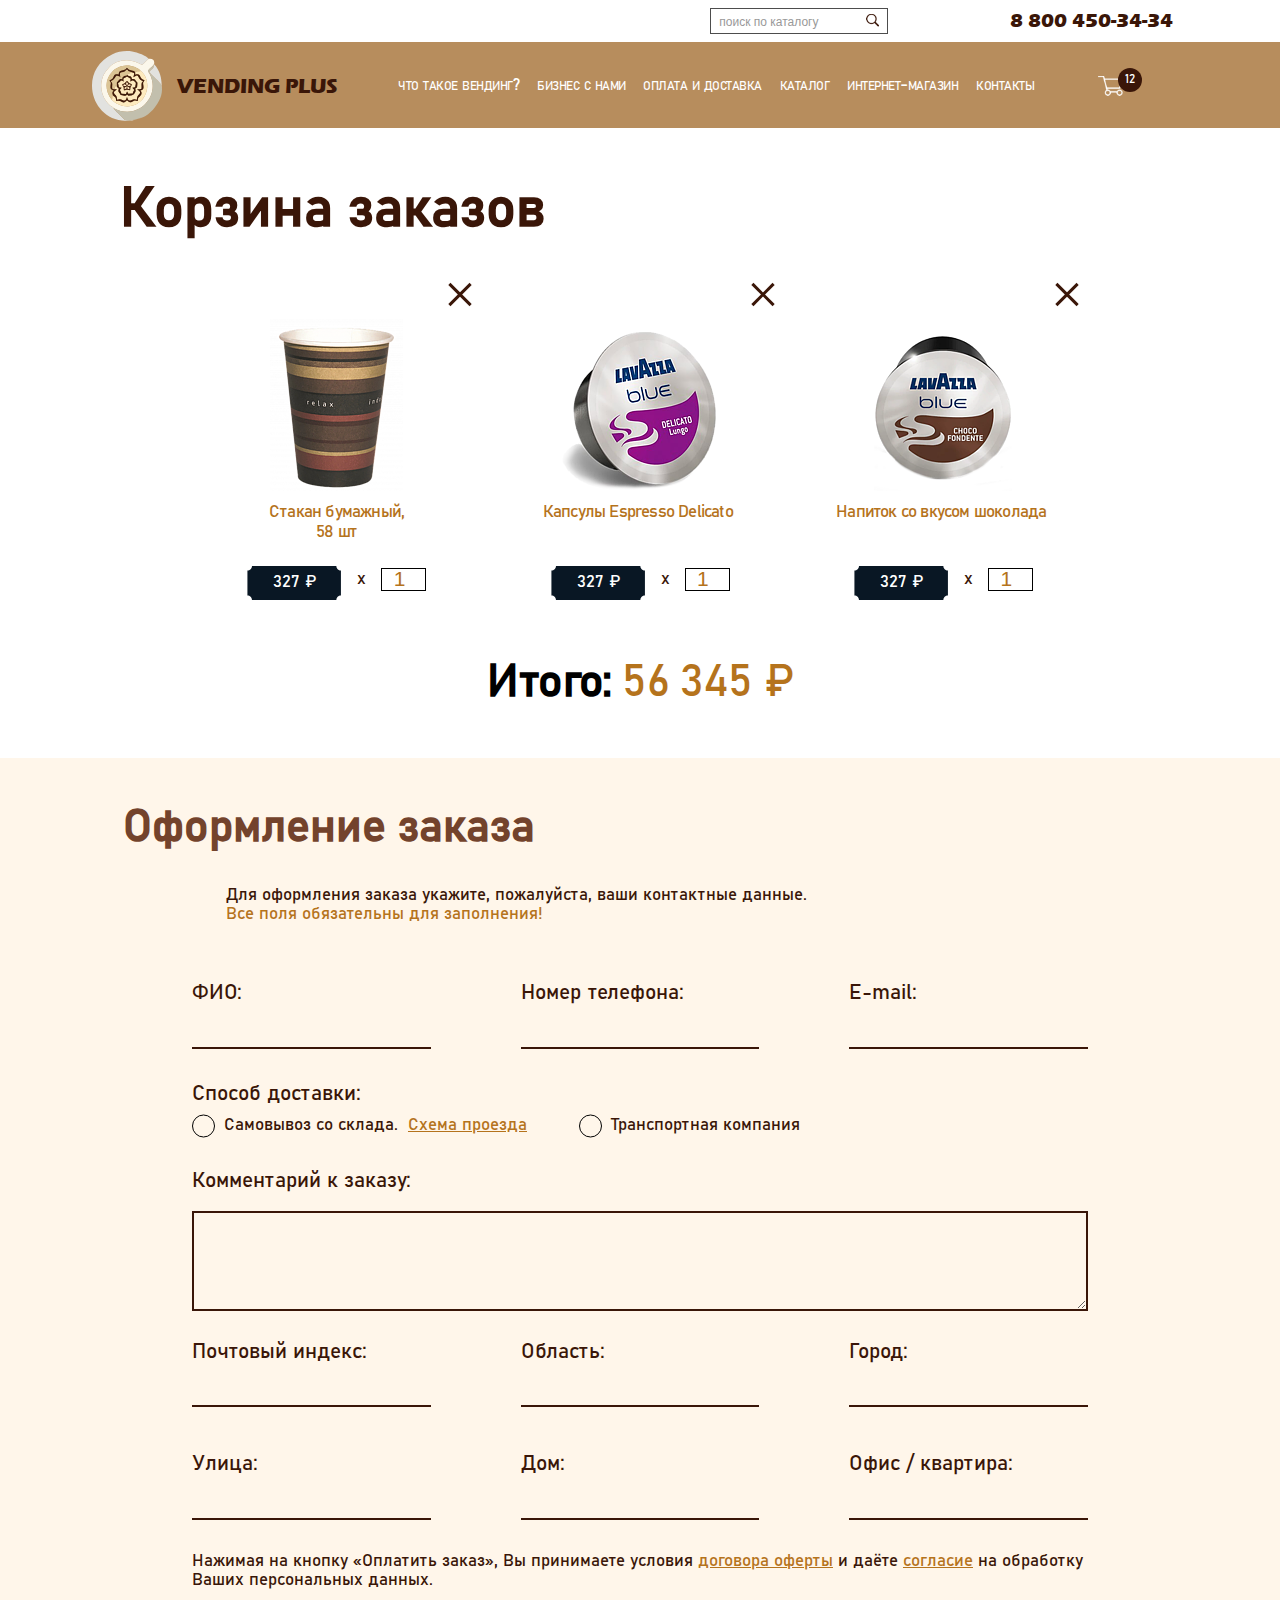
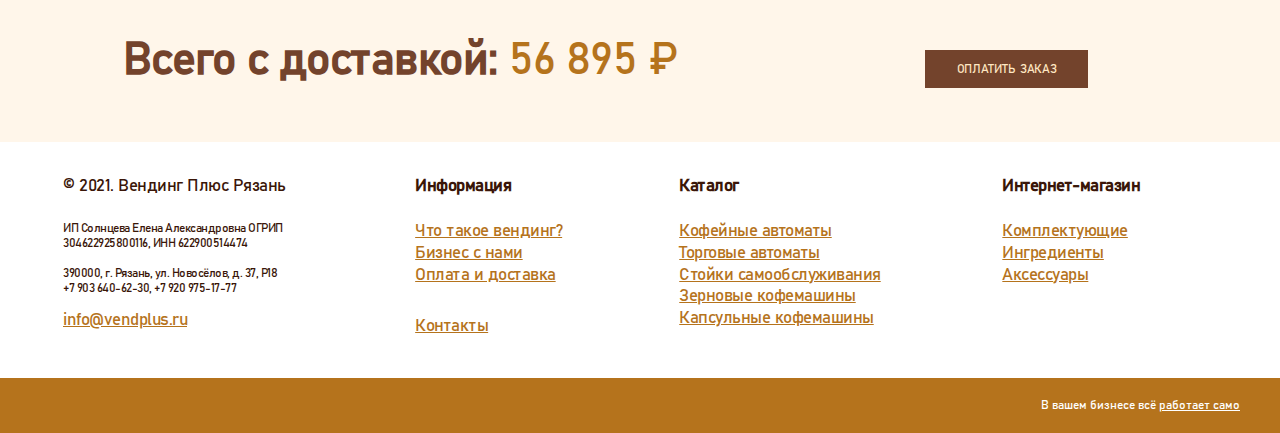
==== commit 037e4d1d: "Add files via upload" ====
--- a/basket.html
+++ b/basket.html
@@ -66,8 +66,6 @@
       <div class="container">
         <section class="page-main__basket basket content">
           <h2>Корзина заказов</h2>
-
-
           <ul class="basket__list card-goods card-goods--col3">
             <li>
               <a class="card-goods__img">
@@ -113,14 +111,6 @@
             </li>
           </ul>
           <p class="basket__sum">Итого: <span>56 345 ₽</span></p>
-
-
-
-
-
-
-
-
         </section>
       </div>
       <section class="page-main__application application application--order content">
@@ -142,9 +132,7 @@
               <label for="mail">E-mail:</label>
               <input id="mail" name="e-mail" type="email">
             </p>
-
-          </fieldset>
-
+          </fieldset>
           <fieldset class="form-user__field field-item field-item--delivery">
             <legend>Способ доставки:</legend>
             <ul class="field-item__list">
@@ -278,5 +266,6 @@
     </footer>
   </div>
   <script src="js/script.min.js"></script>
+  <script src="js/equalHeight.min.js"></script>
 </body>
 </html>
--- a/css/style.min.css
+++ b/css/style.min.css
@@ -1253,11 +1253,8 @@
   font-family: inherit;
   font-size: 21px;
   line-height: 0.7619;
-  font-weight: 700;
-  letter-spacing: -0.5px;
-  font-variant: small-caps;
+  letter-spacing: -0.8px;
   color: var(--basic-white);
-  color: blue;
   text-align: center;
   background-repeat: no-repeat;
   background-size: contain;
@@ -1273,10 +1270,10 @@
       font-size: 21px; } }
 
 .label-goods--hit::before {
-  content: "хит продаж";
+  content: "";
   width: 118px;
   height: 110px;
-  background-image: url("../img/hit.svg"); }
+  background-image: url("../img/hit-2.svg"); }
   @media (max-width: 1600px) {
     .label-goods--hit::before {
       width: 98px;
@@ -1929,10 +1926,23 @@
       font-size: 25px;
       margin-top: 18px; } }
 
+.card-goods__price {
+  margin-top: 15px; }
+  @media (max-width: 1600px) {
+    .card-goods__price {
+      margin-top: 10px; } }
+  @media (max-width: 1280px) {
+    .card-goods__price {
+      margin-top: 7px; } }
+  @media (max-width: 1080px) {
+    .card-goods__price {
+      margin-top: 15px; } }
+
 .card-goods--col3 {
-  grid-template-columns: repeat(3, minmax(120px, 250px));
+  grid-template-columns: repeat(auto-fit, minmax(120px, 250px));
   -moz-column-gap: 4.17vw;
        column-gap: 4.17vw;
+  row-gap: 80px;
   justify-content: center; }
 
 .card-goods--col3 li {
@@ -1963,24 +1973,33 @@
   display: inline-block;
   width: 67px;
   height: 33px;
-  font-size: 28px;
+  font-size: 26px;
   font-variation-settings: "wght" 700, "wdth" 75;
+  letter-spacing: -0.8px;
   color: var(--basic-brand);
   text-align: center;
   border: 1px solid #000000;
   padding-left: 6px; }
   @media (max-width: 1600px) {
     .card-goods__count input[type="number"] {
+      width: 56px;
+      height: 28px;
+      font-size: 24px; } }
+  @media (max-width: 1280px) {
+    .card-goods__count input[type="number"] {
+      width: 45px;
+      height: 23px;
+      font-size: 21px; } }
+  @media (max-width: 1080px) {
+    .card-goods__count input[type="number"] {
+      width: 67px;
+      height: 33px;
       font-size: 26px; } }
-  @media (max-width: 1280px) {
+  @media (max-width: 767px) {
     .card-goods__count input[type="number"] {
-      font-size: 23px; } }
-  @media (max-width: 1080px) {
-    .card-goods__count input[type="number"] {
-      font-size: 28px; } }
-  @media (max-width: 767px) {
-    .card-goods__count input[type="number"] {
-      font-size: 23px; } }
+      width: 45px;
+      height: 23px;
+      font-size: 21px; } }
 
 .price-card {
   position: relative;
@@ -2389,7 +2408,7 @@
   -moz-column-gap: 3.28vw;
        column-gap: 3.28vw;
   margin-top: 34px; }
-  @media (max-width: 992px) {
+  @media (max-width: 1080px) {
     .item-product__wrap {
       grid-template-columns: 1fr; } }
 
@@ -2461,6 +2480,24 @@
     .item-product__info p {
       font-size: 24px; } }
 
+.item-product__info p:not(:last-child) {
+  margin-bottom: 40px; }
+  @media (max-width: 1600px) {
+    .item-product__info p:not(:last-child) {
+      margin-bottom: 30px; } }
+  @media (max-width: 1280px) {
+    .item-product__info p:not(:last-child) {
+      margin-bottom: 20px; } }
+  @media (max-width: 1080px) {
+    .item-product__info p:not(:last-child) {
+      margin-bottom: 40px; } }
+  @media (max-width: 992px) {
+    .item-product__info p:not(:last-child) {
+      margin-bottom: 30px; } }
+  @media (max-width: 767px) {
+    .item-product__info p:not(:last-child) {
+      margin-bottom: 20px; } }
+
 .item-product__parameters > p {
   font-family: inherit;
   font-size: 34px;
@@ -2483,7 +2520,7 @@
   position: relative;
   display: inline-block;
   margin-right: 5.73vw;
-  margin-top: 50px; }
+  margin-top: 10px; }
 
 .item-product__parameters span::after {
   position: absolute;
@@ -2580,35 +2617,39 @@
   min-height: 800px;
   background-color: #fff6ea;
   padding-top: 70px;
-  padding-left: 190px;
-  padding-right: 190px;
+  padding-left: 9.9vw;
+  padding-right: 9.9vw;
   padding-bottom: 82px; }
   @media (max-width: 1600px) {
     .application {
       min-height: 672px;
       padding-top: 60px;
-      padding-left: 157px;
-      padding-right: 157px;
+      padding-left: 9.6vw;
+      padding-right: 9.6vw;
       padding-bottom: 67px; } }
   @media (max-width: 1280px) {
     .application {
       min-height: 537px;
       padding-top: 47px;
-      padding-left: 126px;
-      padding-right: 126px;
       padding-bottom: 54px; } }
   @media (max-width: 1080px) {
     .application {
-      min-height: 537px;
-      padding-top: 47px;
       padding-left: 60px;
-      padding-right: 60px;
-      padding-bottom: 54px; } }
+      padding-right: 60px; } }
+  @media (max-width: 992px) {
+    .application {
+      padding-left: 30px;
+      padding-right: 30px; } }
+  @media (max-width: 767px) {
+    .application {
+      padding-left: 20px;
+      padding-right: 20px; } }
 
 .application h3 {
   grid-column: span 2;
   font-family: inherit;
   font-size: 67px;
+  line-height: 1.02985;
   font-variation-settings: 'wght' 700, 'wdth' 75;
   color: var(--basic-button); }
   @media (max-width: 1600px) {
@@ -2617,9 +2658,24 @@
   @media (max-width: 1280px) {
     .application h3 {
       font-size: 45px; } }
+  @media (max-width: 1080px) {
+    .application h3 {
+      grid-column: 1 / -1;
+      font-size: 67px; } }
+  @media (max-width: 992px) {
+    .application h3 {
+      font-size: 60px; } }
+  @media (max-width: 767px) {
+    .application h3 {
+      font-size: 50px; } }
+  @media (max-width: 480px) {
+    .application h3 {
+      font-size: 42px; } }
+  @media (max-width: 380px) {
+    .application h3 {
+      font-size: 38px; } }
 
 .application > p {
-  position: relative;
   display: grid;
   grid-column: span 2;
   font-family: inherit;
@@ -2627,21 +2683,33 @@
   line-height: 1.12;
   font-variation-settings: 'wght' 300, 'wdth' 75;
   color: var(--basic-brand);
-  padding-left: 35px; }
+  padding-left: 1.04vw; }
   @media (max-width: 1600px) {
     .application > p {
       font-size: 21px; } }
   @media (max-width: 1280px) {
     .application > p {
       font-size: 17px; } }
+  @media (max-width: 1080px) {
+    .application > p {
+      grid-column: 1 / -1;
+      font-size: 25px;
+      padding-left: 20px;
+      margin-top: 7px; } }
+  @media (max-width: 992px) {
+    .application > p {
+      font-size: 21px; } }
+  @media (max-width: 480px) {
+    .application > p {
+      font-size: 17px; } }
 
 .application > p::before {
-  position: absolute;
+  position: relative;
   content: "";
   width: 30px;
   height: 27px;
-  top: -15px;
-  left: 0;
+  top: 10px;
+  left: -1.82vw;
   background-image: url("../img/star.png");
   background-repeat: no-repeat;
   background-size: 100% auto; }
@@ -2653,20 +2721,19 @@
     .application > p::before {
       width: 18px;
       height: 15px; } }
+  @media (max-width: 1080px) {
+    .application > p::before {
+      left: -20px; } }
 
 .application__form {
-  padding-left: 104px;
-  padding-right: 104px;
+  padding-left: 5.4vw;
+  padding-right: 5.4vw;
   margin-top: 45px; }
   @media (max-width: 1600px) {
     .application__form {
-      padding-left: 87px;
-      padding-right: 87px;
       margin-top: 36px; } }
   @media (max-width: 1280px) {
     .application__form {
-      padding-left: 70px;
-      padding-right: 70px;
       margin-top: 30px; } }
   @media (max-width: 1080px) {
     .application__form {
@@ -2680,9 +2747,25 @@
   color: var(--basic-main);
   padding-left: 103px;
   margin-top: 45px; }
-  @media (max-width: 1080px) {
+  @media (max-width: 1600px) {
     .application--order > p {
+      margin-top: 40px; } }
+  @media (max-width: 1280px) {
+    .application--order > p {
+      margin-top: 35px; } }
+  @media (max-width: 1080px) {
+    .application--order > p {
+      margin-top: 45px;
       padding-left: 0; } }
+  @media (max-width: 992px) {
+    .application--order > p {
+      margin-top: 40px; } }
+  @media (max-width: 767px) {
+    .application--order > p {
+      margin-top: 30px; } }
+  @media (max-width: 480px) {
+    .application--order > p {
+      margin-top: 25px; } }
 
 .application--order > p::before {
   display: none; }
@@ -2698,26 +2781,39 @@
   @media (max-width: 1280px) {
     .application--order form {
       margin-top: 57px; } }
+  @media (max-width: 1080px) {
+    .application--order form {
+      margin-top: 87px; } }
+  @media (max-width: 767px) {
+    .application--order form {
+      margin-top: 45px; } }
+  @media (max-width: 480px) {
+    .application--order form {
+      margin-top: 30px; } }
 
 .form-user {
   grid-column: 1 / -1; }
 
 .form-user--basket .field-item--profile {
   grid-template-columns: repeat(3, 1fr);
-  -moz-column-gap: 172px;
-       column-gap: 172px; }
+  -moz-column-gap: 8vw;
+       column-gap: 8vw; }
   @media (max-width: 1600px) {
     .form-user--basket .field-item--profile {
-      -moz-column-gap: 143px;
-           column-gap: 143px; } }
-  @media (max-width: 1280px) {
+      -moz-column-gap: 7vw;
+           column-gap: 7vw; } }
+  @media (max-width: 1080px) {
     .form-user--basket .field-item--profile {
-      -moz-column-gap: 115px;
-           column-gap: 115px; } }
-  @media (max-width: 1080px) {
-    .form-user--basket .field-item--profile {
+      grid-template-columns: repeat(auto-fit, minmax(320px, auto));
       -moz-column-gap: 80px;
            column-gap: 80px; } }
+  @media (max-width: 992px) {
+    .form-user--basket .field-item--profile {
+      -moz-column-gap: 50px;
+           column-gap: 50px; } }
+  @media (max-width: 767px) {
+    .form-user--basket .field-item--profile {
+      grid-template-columns: 1fr; } }
 
 .form-user__field input[type="checkbox"] + label,
 .form-user__field input[type="radio"] + label {
@@ -2751,6 +2847,7 @@
 .form-user__btn {
   display: block;
   width: 312px;
+  margin-top: 15px;
   margin-left: auto; }
   @media (max-width: 1600px) {
     .form-user__btn {
@@ -2758,6 +2855,15 @@
   @media (max-width: 1280px) {
     .form-user__btn {
       width: 209px; } }
+  @media (max-width: 1080px) {
+    .form-user__btn {
+      width: 312px; } }
+  @media (max-width: 767px) {
+    .form-user__btn {
+      margin: 25px auto 0; } }
+  @media (max-width: 480px) {
+    .form-user__btn {
+      width: 260px; } }
 
 .form-user__sum {
   display: grid;
@@ -2765,15 +2871,13 @@
   row-gap: 3vw;
   align-items: center;
   margin-top: 70px;
-  margin-left: -104px; }
+  margin-left: -5.4vw; }
   @media (max-width: 1600px) {
     .form-user__sum {
-      margin-top: 55px;
-      margin-left: -87px; } }
+      margin-top: 55px; } }
   @media (max-width: 1280px) {
     .form-user__sum {
-      margin-top: 45px;
-      margin-left: -70px; } }
+      margin-top: 45px; } }
   @media (max-width: 1080px) {
     .form-user__sum {
       margin-left: 0; } }
@@ -2802,6 +2906,7 @@
 .form-user__sum p {
   font-family: inherit;
   font-size: 3.49vw;
+  line-height: 1.02985;
   font-weight: 700;
   letter-spacing: -0.8px;
   text-align: center;
@@ -2813,10 +2918,17 @@
   @media (max-width: 1280px) {
     .form-user__sum p {
       font-size: 45px; } }
+  @media (max-width: 380px) {
+    .form-user__sum p {
+      font-size: 40px; } }
 
 .form-user__sum span {
   font-weight: 300;
   color: var(--basic-brand); }
+  @media (max-width: 680px) {
+    .form-user__sum span {
+      display: block;
+      margin-top: 7px; } }
 
 .field-item:not(.field-item--comment) {
   margin-bottom: 48px; }
@@ -2844,6 +2956,18 @@
     .field-item legend,
     .field-item label {
       font-size: 21px; } }
+  @media (max-width: 1080px) {
+    .field-item legend,
+    .field-item label {
+      font-size: 30px; } }
+  @media (max-width: 992px) {
+    .field-item legend,
+    .field-item label {
+      font-size: 28px; } }
+  @media (max-width: 480px) {
+    .field-item legend,
+    .field-item label {
+      font-size: 21px; } }
 
 .field-item input,
 .field-item textarea {
@@ -2853,22 +2977,47 @@
 .field-item--profile {
   display: grid;
   grid-template-columns: repeat(2, 1fr);
-  -moz-column-gap: 185px;
-       column-gap: 185px;
-  row-gap: 2.24vw; }
+  -moz-column-gap: 8vw;
+       column-gap: 8vw;
+  row-gap: 60px; }
+  @media (max-width: 1600px) {
+    .field-item--profile {
+      -moz-column-gap: 7vw;
+           column-gap: 7vw;
+      row-gap: 55px; } }
+  @media (max-width: 1280px) {
+    .field-item--profile {
+      row-gap: 45px; } }
   @media (max-width: 992px) {
     .field-item--profile {
       grid-template-columns: 1fr; } }
-  @media (max-width: 767px) {
-    .field-item--profile {
-      text-align: center; } }
 
 .field-item--address {
   display: grid;
   grid-template-columns: repeat(3, 1fr);
-  -moz-column-gap: 172px;
-       column-gap: 172px;
-  row-gap: 2.24vw; }
+  -moz-column-gap: 8vw;
+       column-gap: 8vw;
+  row-gap: 60px; }
+  @media (max-width: 1600px) {
+    .field-item--address {
+      -moz-column-gap: 7vw;
+           column-gap: 7vw;
+      row-gap: 55px; } }
+  @media (max-width: 1280px) {
+    .field-item--address {
+      row-gap: 45px; } }
+  @media (max-width: 1080px) {
+    .field-item--address {
+      grid-template-columns: repeat(2, 1fr);
+      -moz-column-gap: 80px;
+           column-gap: 80px; } }
+  @media (max-width: 992px) {
+    .field-item--address {
+      -moz-column-gap: 50px;
+           column-gap: 50px; } }
+  @media (max-width: 767px) {
+    .field-item--address {
+      grid-template-columns: 1fr; } }
 
 .field-item--choice {
   display: flex;
@@ -2899,6 +3048,21 @@
       font-size: 21px;
       padding-left: 42px; } }
   @media (max-width: 1280px) {
+    .field-item--choice label,
+    .field-item--delivery label {
+      font-size: 17px;
+      padding-left: 32px; } }
+  @media (max-width: 1080px) {
+    .field-item--choice label,
+    .field-item--delivery label {
+      font-size: 25px;
+      padding-left: 50px; } }
+  @media (max-width: 992px) {
+    .field-item--choice label,
+    .field-item--delivery label {
+      font-size: 21px;
+      padding-left: 42px; } }
+  @media (max-width: 480px) {
     .field-item--choice label,
     .field-item--delivery label {
       font-size: 17px;
@@ -2927,6 +3091,21 @@
     .field-item--delivery input[type="radio"] + label::before {
       width: 23px;
       height: 23px; } }
+  @media (max-width: 1080px) {
+    .field-item--choice input[type="radio"] + label::before,
+    .field-item--delivery input[type="radio"] + label::before {
+      width: 35px;
+      height: 35px; } }
+  @media (max-width: 992px) {
+    .field-item--choice input[type="radio"] + label::before,
+    .field-item--delivery input[type="radio"] + label::before {
+      width: 29px;
+      height: 29px; } }
+  @media (max-width: 480px) {
+    .field-item--choice input[type="radio"] + label::before,
+    .field-item--delivery input[type="radio"] + label::before {
+      width: 23px;
+      height: 23px; } }
 
 .field-item--choice input[type="radio"]:checked + label::before,
 .field-item--delivery input[type="radio"]:checked + label::before {
@@ -2952,6 +3131,24 @@
       width: 23px;
       height: 23px;
       box-shadow: inset 0px 0px 0px 3px #fff6ea; } }
+  @media (max-width: 1080px) {
+    .field-item--choice input[type="radio"]:checked + label::before,
+    .field-item--delivery input[type="radio"]:checked + label::before {
+      width: 35px;
+      height: 35px;
+      box-shadow: inset 0px 0px 0px 5px #fff6ea; } }
+  @media (max-width: 992px) {
+    .field-item--choice input[type="radio"]:checked + label::before,
+    .field-item--delivery input[type="radio"]:checked + label::before {
+      width: 29px;
+      height: 29px;
+      box-shadow: inset 0px 0px 0px 4px #fff6ea; } }
+  @media (max-width: 480px) {
+    .field-item--choice input[type="radio"]:checked + label::before,
+    .field-item--delivery input[type="radio"]:checked + label::before {
+      width: 23px;
+      height: 23px;
+      box-shadow: inset 0px 0px 0px 3px #fff6ea; } }
 
 .field-item--delivery input[type="radio"] + label::before {
   border-radius: 50%; }
@@ -2976,7 +3173,8 @@
   grid-template-columns: repeat(2, -webkit-max-content);
   grid-template-columns: repeat(2, max-content);
   -moz-column-gap: 80px;
-       column-gap: 80px; }
+       column-gap: 80px;
+  row-gap: 20px; }
   @media (max-width: 1600px) {
     .field-item--delivery ul {
       -moz-column-gap: 65px;
@@ -2985,9 +3183,18 @@
     .field-item--delivery ul {
       -moz-column-gap: 52px;
            column-gap: 52px; } }
+  @media (max-width: 1080px) {
+    .field-item--delivery ul {
+      grid-template-columns: 1fr; } }
+  @media (max-width: 992px) {
+    .field-item--delivery ul {
+      row-gap: 15px; } }
 
 .field-item--delivery .field-item__item {
   display: flex; }
+  @media (max-width: 580px) {
+    .field-item--delivery .field-item__item {
+      flex-direction: column; } }
 
 .field-item--delivery a {
   display: block;
@@ -3000,6 +3207,21 @@
   @media (max-width: 1280px) {
     .field-item--delivery a {
       font-size: 17px; } }
+  @media (max-width: 1080px) {
+    .field-item--delivery a {
+      font-size: 25px; } }
+  @media (max-width: 992px) {
+    .field-item--delivery a {
+      font-size: 21px; } }
+  @media (max-width: 580px) {
+    .field-item--delivery a {
+      font-size: 21px;
+      padding-left: 42px;
+      margin-left: 0; } }
+  @media (max-width: 480px) {
+    .field-item--delivery a {
+      font-size: 17px;
+      padding-left: 32px; } }
 
 .field-item input[type="text"],
 .field-item input[type="tel"],
@@ -3032,6 +3254,9 @@
   @media (max-width: 1280px) {
     .field-item--comment textarea {
       min-height: 100px; } }
+  @media (max-width: 1080px) {
+    .field-item--comment textarea {
+      min-height: 155px; } }
 
 .grain-machines__gallery > p {
   padding-top: 75px;
@@ -3065,6 +3290,10 @@
       margin-top: 100px;
       margin-bottom: 60px; } }
   @media (max-width: 1280px) {
+    .basket__list {
+      margin-top: 80px;
+      margin-bottom: 50px; } }
+  @media (max-width: 1080px) {
     .basket__list {
       margin-top: 80px;
       margin-bottom: 50px; } }
@@ -3080,8 +3309,29 @@
   background-size: 100% auto;
   border: none;
   cursor: pointer; }
-
-.basket__btn-close::before {
+  @media (max-width: 1600px) {
+    .basket__btn-close {
+      width: 29px;
+      height: 29px; } }
+  @media (max-width: 1280px) {
+    .basket__btn-close {
+      width: 23px;
+      height: 23px; } }
+  @media (max-width: 1080px) {
+    .basket__btn-close {
+      width: 35px;
+      height: 35px; } }
+  @media (max-width: 992px) {
+    .basket__btn-close {
+      width: 29px;
+      height: 29px; } }
+  @media (max-width: 767px) {
+    .basket__btn-close {
+      width: 23px;
+      height: 23px; } }
+
+.basket__btn-close::before,
+.basket__btn-close::after {
   position: absolute;
   content: "";
   width: 45px;
@@ -3090,15 +3340,33 @@
   left: 0;
   background-color: var(--basic-main);
   transform: rotate(45deg); }
+  @media (max-width: 1600px) {
+    .basket__btn-close::before,
+    .basket__btn-close::after {
+      width: 37px;
+      height: 4px; } }
+  @media (max-width: 1280px) {
+    .basket__btn-close::before,
+    .basket__btn-close::after {
+      width: 30px;
+      height: 3px; } }
+  @media (max-width: 1080px) {
+    .basket__btn-close::before,
+    .basket__btn-close::after {
+      width: 45px;
+      height: 5px; } }
+  @media (max-width: 992px) {
+    .basket__btn-close::before,
+    .basket__btn-close::after {
+      width: 37px;
+      height: 4px; } }
+  @media (max-width: 767px) {
+    .basket__btn-close::before,
+    .basket__btn-close::after {
+      width: 30px;
+      height: 3px; } }
 
 .basket__btn-close::after {
-  position: absolute;
-  content: "";
-  width: 45px;
-  height: 5px;
-  top: 0;
-  left: 0;
-  background-color: var(--basic-main);
   transform: rotate(-45deg); }
 
 .basket__btn-close span {
@@ -3116,10 +3384,16 @@
   @media (max-width: 1280px) {
     p.basket__sum {
       font-size: 45px; } }
+  @media (max-width: 380px) {
+    p.basket__sum {
+      font-size: 40px; } }
 
 p.basket__sum span {
   font-weight: 300;
   color: var(--basic-brand); }
+  @media (max-width: 380px) {
+    p.basket__sum span {
+      display: block; } }
 
 .basket .price-card {
   width: 143px; }
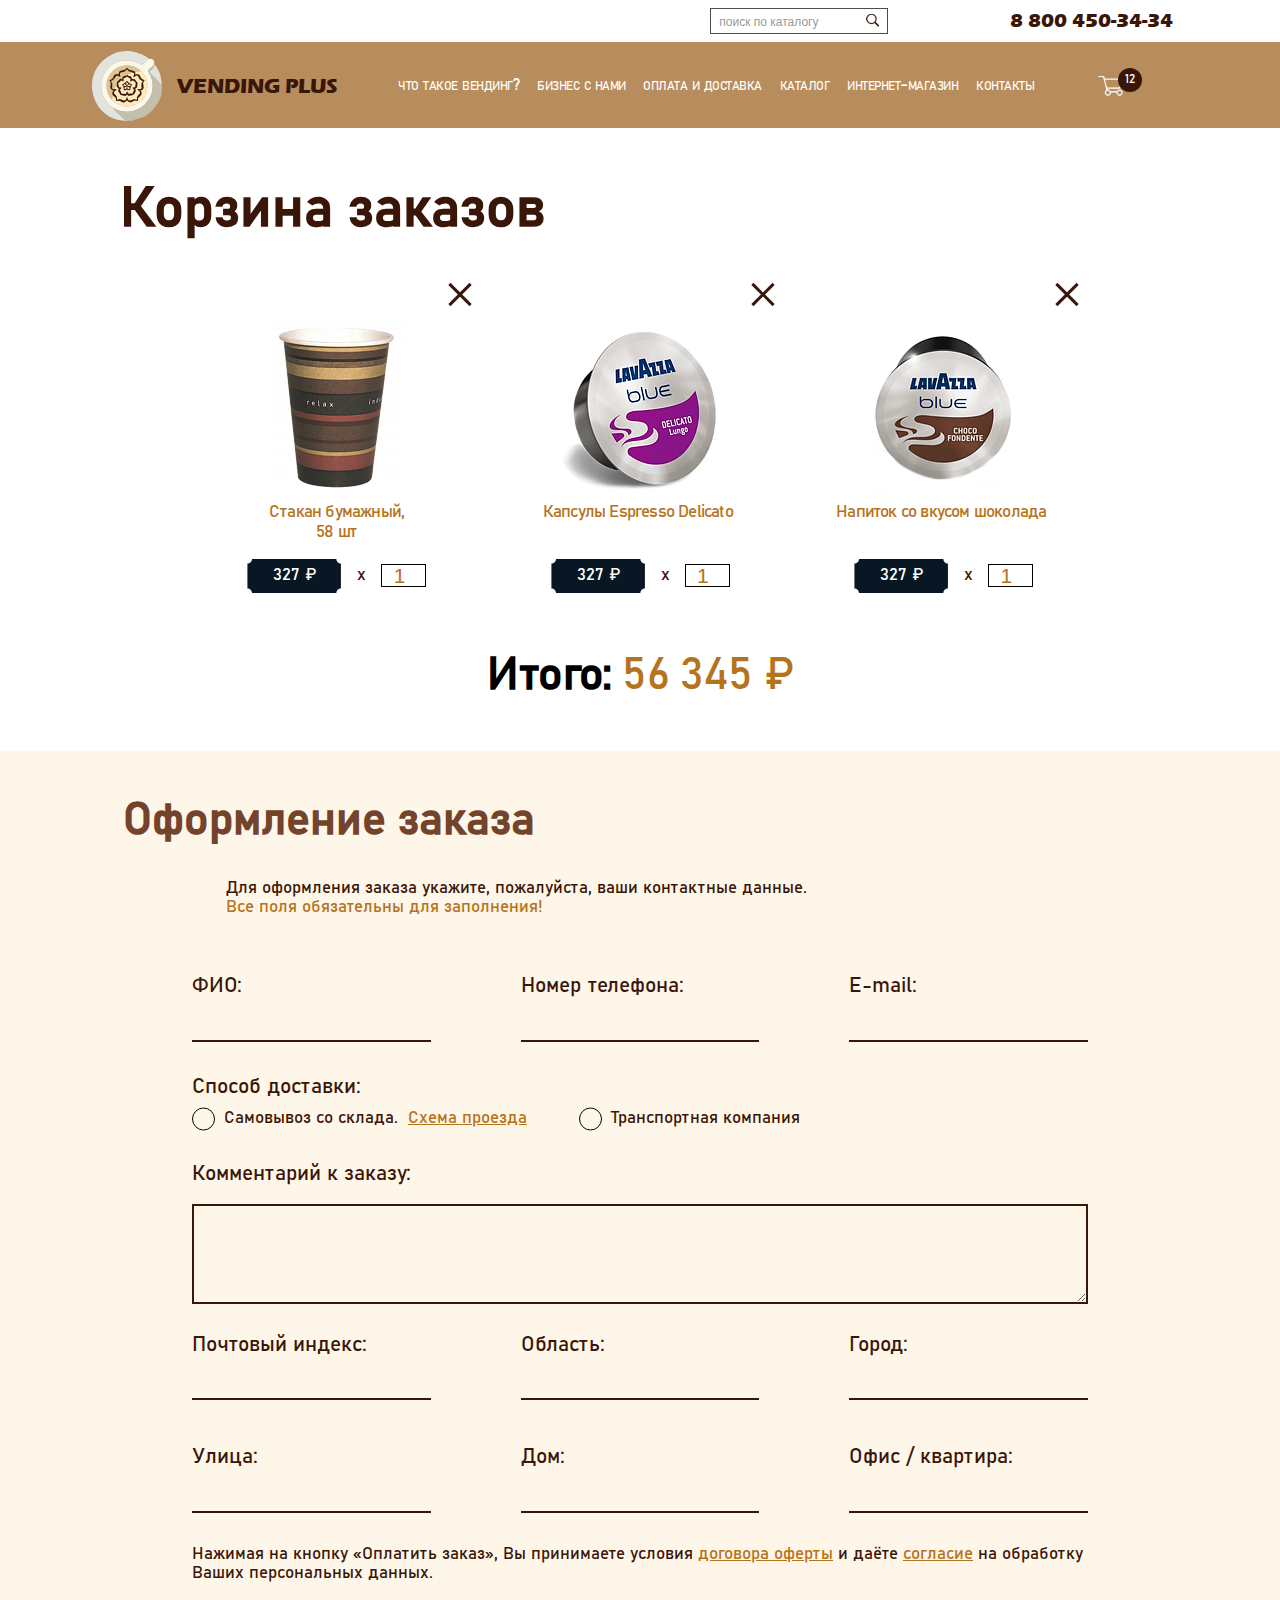
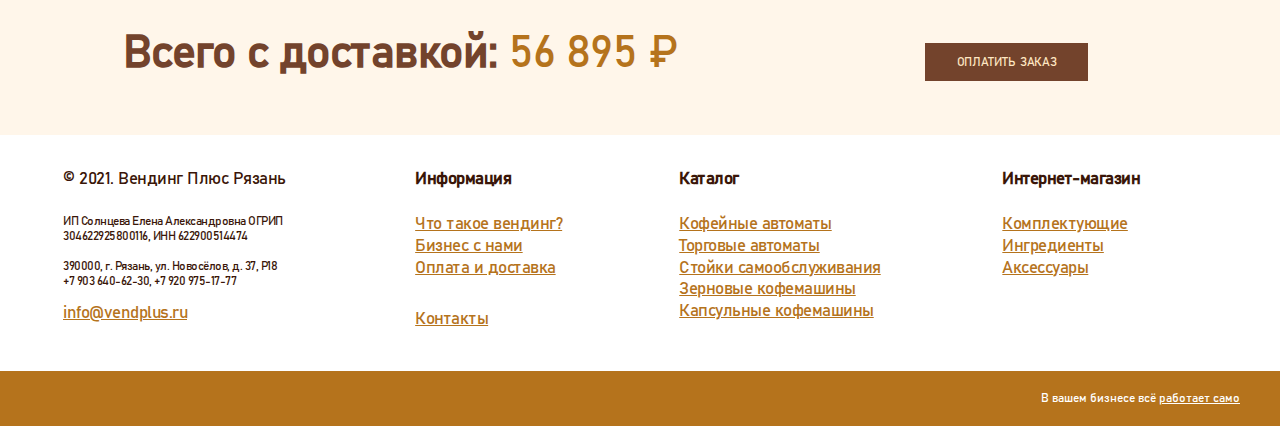
==== commit 663beec9: "Add files via upload" ====
--- a/basket.html
+++ b/basket.html
@@ -42,7 +42,7 @@
                 <a href="#">бизнес с нами</a>
               </li>
               <li>
-                <a href="#">оплата и доставка</a>
+                <a href="delivery.html">оплата и доставка</a>
               </li>
               <li>
                 <a href="catalog.html">каталог</a>
--- a/css/style.min.css
+++ b/css/style.min.css
@@ -675,7 +675,6 @@
   text-transform: uppercase;
   color: var(--basic-main);
   padding-bottom: 6px;
-  cursor: default;
   border-bottom: 4px solid var(--basic-main); }
   @media (max-width: 1600px) {
     a.menu__link-active {
@@ -861,6 +860,27 @@
     .page-main__basket {
       padding-top: 53px;
       padding-bottom: 50px; } }
+
+.page-main--delivery {
+  background-image: url("../img/back-cup-cofee.jpg");
+  background-repeat: no-repeat;
+  background-size: 756px 765px;
+  background-size: auto;
+  background-position: 100% 0; }
+  @media (max-width: 1280px) {
+    .page-main--delivery {
+      background-size: 50% auto; } }
+  @media (max-width: 1080px) {
+    .page-main--delivery {
+      background-position: 120% 0; } }
+  @media (max-width: 767px) {
+    .page-main--delivery {
+      background-size: 90% auto;
+      background-position: 250% 0; } }
+  @media (max-width: 480px) {
+    .page-main--delivery {
+      background-size: 150% auto;
+      background-position: -30% 0; } }
 
 .crumbs {
   display: flex;
@@ -2148,6 +2168,27 @@
     .page-main__basket {
       padding-top: 53px;
       padding-bottom: 50px; } }
+
+.page-main--delivery {
+  background-image: url("../img/back-cup-cofee.jpg");
+  background-repeat: no-repeat;
+  background-size: 756px 765px;
+  background-size: auto;
+  background-position: 100% 0; }
+  @media (max-width: 1280px) {
+    .page-main--delivery {
+      background-size: 50% auto; } }
+  @media (max-width: 1080px) {
+    .page-main--delivery {
+      background-position: 120% 0; } }
+  @media (max-width: 767px) {
+    .page-main--delivery {
+      background-size: 90% auto;
+      background-position: 250% 0; } }
+  @media (max-width: 480px) {
+    .page-main--delivery {
+      background-size: 150% auto;
+      background-position: -30% 0; } }
 
 .swiper-container {
   margin-left: auto;
@@ -2305,7 +2346,19 @@
 
 @media (max-width: 767px) {
   .sidebar {
-    max-width: 35%; } }
+    max-width: 50%; } }
+
+@media (max-width: 680px) {
+  .sidebar {
+    max-width: 70%; } }
+
+@media (max-width: 580px) {
+  .sidebar {
+    max-width: 80%; } }
+
+@media (max-width: 480px) {
+  .sidebar {
+    max-width: 100%; } }
 
 .sidebar:not(:first-child) {
   margin-top: 130px; }
@@ -2356,9 +2409,21 @@
 
 .catalog-inner {
   display: grid;
-  grid-template-columns: auto 1fr;
+  grid-template-columns: 320px 1fr;
   -moz-column-gap: 7vw;
        column-gap: 7vw; }
+  @media (max-width: 1600px) {
+    .catalog-inner {
+      grid-template-columns: 270px 1fr; } }
+  @media (max-width: 1280px) {
+    .catalog-inner {
+      grid-template-columns: 220px 1fr; } }
+  @media (max-width: 1080px) {
+    .catalog-inner {
+      grid-template-columns: 320px 1fr; } }
+  @media (max-width: 992px) {
+    .catalog-inner {
+      grid-template-columns: 270px 1fr; } }
   @media (max-width: 767px) {
     .catalog-inner {
       grid-template-columns: 1fr; } }
@@ -2476,9 +2541,12 @@
   @media (max-width: 1080px) {
     .item-product__info p {
       font-size: 29px; } }
-  @media (max-width: 767px) {
+  @media (max-width: 992px) {
     .item-product__info p {
       font-size: 24px; } }
+  @media (max-width: 767px) {
+    .item-product__info p {
+      font-size: 19px; } }
 
 .item-product__info p:not(:last-child) {
   margin-bottom: 40px; }
@@ -2512,15 +2580,33 @@
   @media (max-width: 1080px) {
     .item-product__parameters > p {
       font-size: 34px; } }
-  @media (max-width: 767px) {
+  @media (max-width: 992px) {
     .item-product__parameters > p {
       font-size: 28px; } }
+  @media (max-width: 767px) {
+    .item-product__parameters > p {
+      font-size: 23px; } }
 
 .item-product__parameters span {
   position: relative;
   display: inline-block;
-  margin-right: 5.73vw;
+  margin-right: 120px;
   margin-top: 10px; }
+  @media (max-width: 1600px) {
+    .item-product__parameters span {
+      margin-right: 100px; } }
+  @media (max-width: 1280px) {
+    .item-product__parameters span {
+      margin-right: 80px; } }
+  @media (max-width: 1080px) {
+    .item-product__parameters span {
+      margin-right: 120px; } }
+  @media (max-width: 992px) {
+    .item-product__parameters span {
+      margin-right: 100px; } }
+  @media (max-width: 767px) {
+    .item-product__parameters span {
+      margin-right: 80px; } }
 
 .item-product__parameters span::after {
   position: absolute;
@@ -2529,21 +2615,35 @@
   height: 77px;
   top: 50%;
   transform: translateY(-50%);
-  left: 2.7vw;
+  left: 63px;
   background-image: url("../img/work1.svg");
   background-repeat: no-repeat;
   background-size: 100% auto; }
   @media (max-width: 1600px) {
     .item-product__parameters span::after {
       width: 60px;
-      height: 67px; } }
+      height: 67px;
+      left: 53px; } }
   @media (max-width: 1280px) {
     .item-product__parameters span::after {
       width: 47px;
-      height: 50px; } }
+      height: 50px;
+      left: 43px; } }
   @media (max-width: 1080px) {
     .item-product__parameters span::after {
-      left: 4.3vw; } }
+      width: 70px;
+      height: 77px;
+      left: 63px; } }
+  @media (max-width: 992px) {
+    .item-product__parameters span::after {
+      width: 60px;
+      height: 67px;
+      left: 53px; } }
+  @media (max-width: 767px) {
+    .item-product__parameters span::after {
+      width: 47px;
+      height: 50px;
+      left: 43px; } }
 
 .item-product__buy {
   display: grid;
@@ -2837,6 +2937,9 @@
   @media (max-width: 1280px) {
     .form-user__note {
       font-size: 17px; } }
+  @media (max-width: 992px) {
+    .form-user__note {
+      padding-right: 0; } }
 
 .form-user__note a {
   color: var(--basic-brand); }
@@ -3022,6 +3125,9 @@
 .field-item--choice {
   display: flex;
   align-items: center; }
+  @media (max-width: 680px) {
+    .field-item--choice {
+      display: block; } }
 
 .field-item--choice p {
   font-family: inherit;
@@ -3035,6 +3141,19 @@
     .field-item--choice p {
       font-size: 21px;
       margin-right: 25px; } }
+  @media (max-width: 1080px) {
+    .field-item--choice p {
+      font-size: 30px; } }
+  @media (max-width: 992px) {
+    .field-item--choice p {
+      font-size: 28px; } }
+  @media (max-width: 680px) {
+    .field-item--choice p {
+      margin-right: 0;
+      margin-bottom: 15px; } }
+  @media (max-width: 480px) {
+    .field-item--choice p {
+      font-size: 21px; } }
 
 .field-item--choice label,
 .field-item--delivery label {
@@ -3261,17 +3380,22 @@
 .grain-machines__gallery > p {
   padding-top: 75px;
   padding-left: 32px;
-  padding-right: 495px; }
+  padding-right: 25.8vw; }
   @media (max-width: 1600px) {
     .grain-machines__gallery > p {
       padding-top: 60px;
-      padding-left: 32px;
-      padding-right: 410px; } }
+      padding-left: 27px; } }
   @media (max-width: 1280px) {
     .grain-machines__gallery > p {
       padding-top: 50px;
-      padding-left: 32px;
-      padding-right: 330px; } }
+      padding-left: 21px; } }
+  @media (max-width: 992px) {
+    .grain-machines__gallery > p {
+      font-size: 21px; } }
+  @media (max-width: 767px) {
+    .grain-machines__gallery > p {
+      padding-left: 0;
+      padding-right: 0; } }
 
 .grain-machines__list {
   padding-top: 37px; }
@@ -3396,7 +3520,8 @@
       display: block; } }
 
 .basket .price-card {
-  width: 143px; }
+  width: 143px;
+  margin-top: 0; }
   @media (max-width: 1600px) {
     .basket .price-card {
       width: 119px; } }
@@ -3418,6 +3543,58 @@
 
 .hide {
   display: none; }
+
+.delivery h2 {
+  padding-bottom: 75px; }
+  @media (max-width: 1600px) {
+    .delivery h2 {
+      padding-bottom: 60px; } }
+  @media (max-width: 1280px) {
+    .delivery h2 {
+      padding-bottom: 50px; } }
+  @media (max-width: 767px) {
+    .delivery h2 {
+      padding-left: 0; } }
+
+.delivery > p {
+  padding-left: 32px;
+  padding-right: 29.17vw; }
+  @media (max-width: 1600px) {
+    .delivery > p {
+      padding-left: 27px; } }
+  @media (max-width: 1280px) {
+    .delivery > p {
+      padding-left: 21px; } }
+  @media (max-width: 1080px) {
+    .delivery > p {
+      padding-right: 0; } }
+  @media (max-width: 992px) {
+    .delivery > p {
+      font-size: 21px; } }
+  @media (max-width: 767px) {
+    .delivery > p {
+      padding-left: 0; } }
+  @media (max-width: 480px) {
+    .delivery > p {
+      font-size: 17px; } }
+
+.delivery > p:not(:last-child) {
+  margin-bottom: 40px; }
+  @media (max-width: 1600px) {
+    .delivery > p:not(:last-child) {
+      margin-bottom: 30px; } }
+  @media (max-width: 1280px) {
+    .delivery > p:not(:last-child) {
+      margin-bottom: 20px; } }
+  @media (max-width: 1080px) {
+    .delivery > p:not(:last-child) {
+      margin-bottom: 40px; } }
+  @media (max-width: 992px) {
+    .delivery > p:not(:last-child) {
+      margin-bottom: 30px; } }
+  @media (max-width: 767px) {
+    .delivery > p:not(:last-child) {
+      margin-bottom: 20px; } }
 
 .nav-footer {
   display: grid;
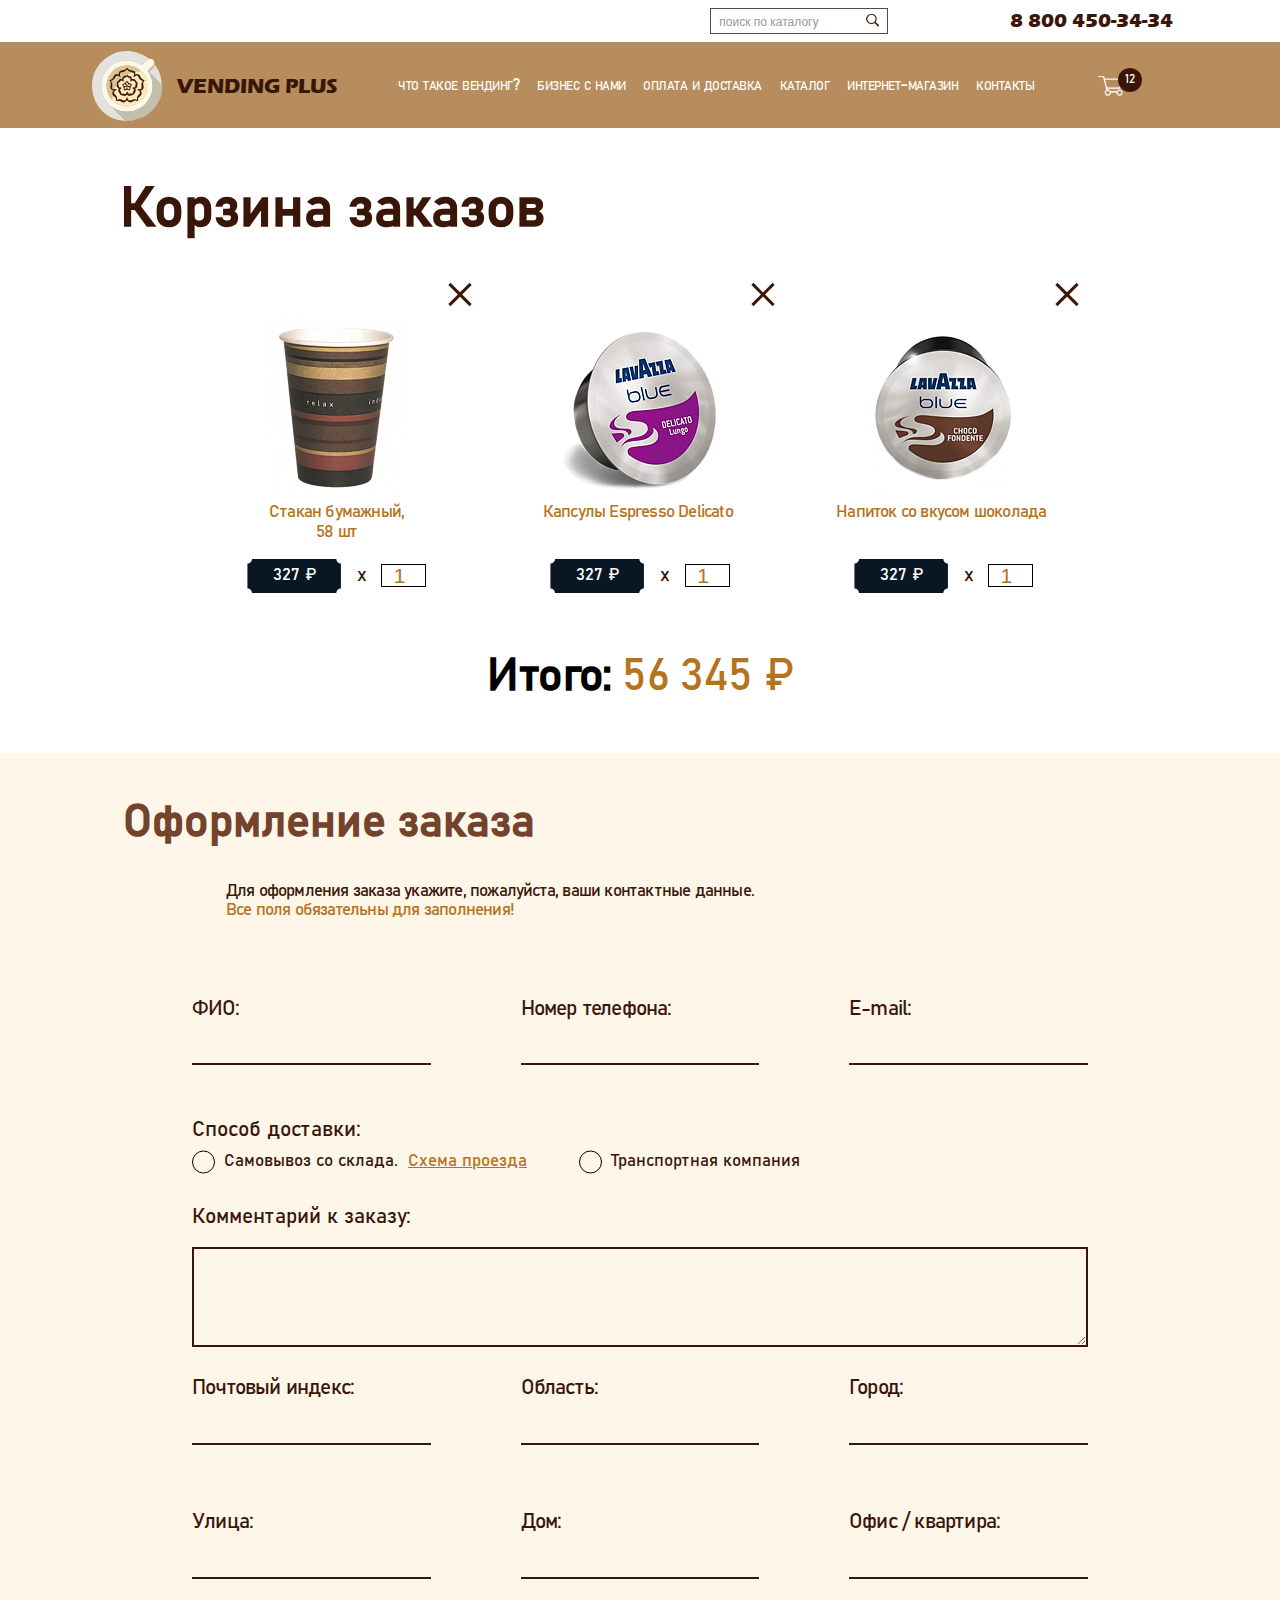
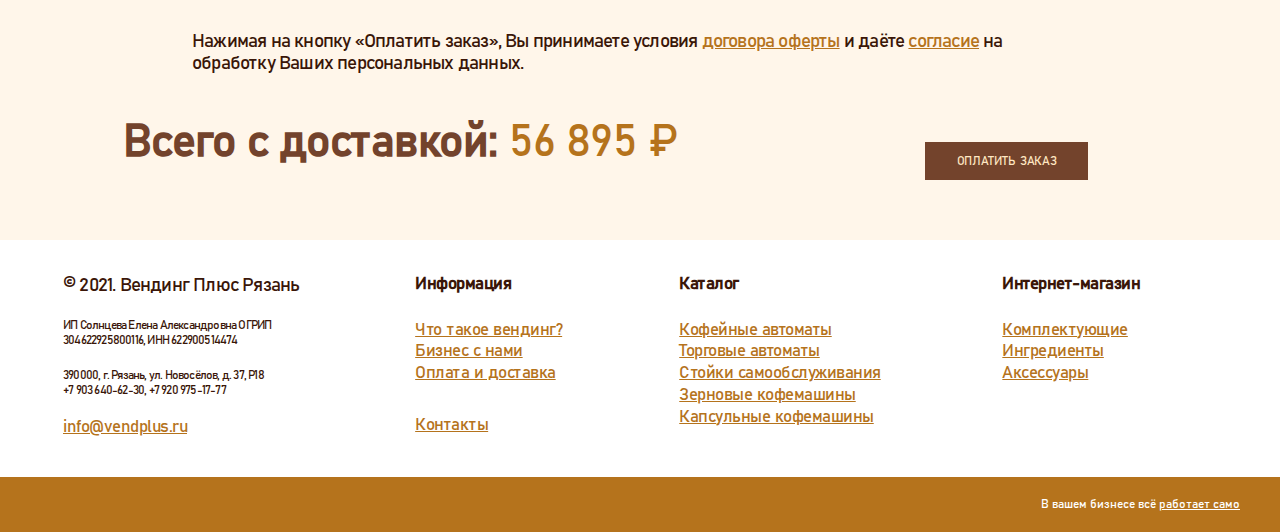
==== commit a04426ce: "Add files via upload" ====
--- a/basket.html
+++ b/basket.html
@@ -36,7 +36,7 @@
             <button class="main-nav__toggle" type="button" aria-label="Открыть/скрыть меню"></button>
             <ul class="main-nav__menu menu">
               <li>
-                <a href="#">что такое вендинг?</a>
+                <a href="vending.html">что такое вендинг?</a>
               </li>
               <li>
                 <a href="#">бизнес с нами</a>
@@ -74,7 +74,7 @@
               <a class="card-goods__link">Стакан бумажный,<br> 58&nbsp;шт</a>
               <div class="card-goods__count">
                 <button class="card-goods__price price-card">327 ₽</button>
-                <p>x</p>
+                <span>x</span>
                 <input type="number" name="count" value="1" min="1" placeholder="">
               </div>
               <button class="basket__btn-close btn-close" type="submit" name="ms2_action" value="cart/remove" aria-label="Закрыть">
@@ -88,7 +88,7 @@
               <a class="card-goods__link">Капсулы Espresso Delicato&nbsp;</a>
               <div class="card-goods__count">
                 <button class="card-goods__price price-card">327 ₽</button>
-                <p>x</p>
+                <span>x</span>
                 <input type="number" name="count" value="1" min="1" placeholder="">
               </div>
               <button class="basket__btn-close btn-close" type="submit" name="ms2_action" value="cart/remove" aria-label="Закрыть">
@@ -102,7 +102,7 @@
               <a class="card-goods__link">Напиток со вкусом шоколада&nbsp;</a>
               <div class="card-goods__count">
                 <button class="card-goods__price price-card">327 ₽</button>
-                <p>x</p>
+                <span>x</span>
                 <input type="number" name="count" value="1" min="1" placeholder="">
               </div>
               <button class="basket__btn-close btn-close" type="submit" name="ms2_action" value="cart/remove" aria-label="Закрыть">
--- a/css/style.min.css
+++ b/css/style.min.css
@@ -110,11 +110,11 @@
   line-height: 1.04819;
   font-variation-settings: 'wght' 700, 'wdth' 75;
   color: var(--basic-main);
-  padding-left: 7.81vw; }
+  margin-left: 7.81vw; }
   @media (max-width: 1600px) {
     .content h2 {
       font-size: 69px;
-      padding-left: 7.8vw; } }
+      margin-left: 7.8vw; } }
   @media (max-width: 1280px) {
     .content h2 {
       font-size: 55px; } }
@@ -124,12 +124,12 @@
   @media (max-width: 992px) {
     .content h2 {
       font-size: 60px;
-      padding-left: 30px; } }
+      margin-left: 30px; } }
   @media (max-width: 767px) {
     .content h2 {
       font-size: 50px;
       text-align: center;
-      padding-left: 0; } }
+      margin-left: 0; } }
   @media (max-width: 480px) {
     .content h2 {
       font-size: 42px; } }
@@ -142,25 +142,44 @@
 
 .content p {
   font-family: inherit;
-  font-size: 25px;
-  line-height: 1.12;
+  font-size: 29px;
+  line-height: 1.17241;
   font-variation-settings: 'wght' 300, 'wdth' 75;
+  letter-spacing: -0.8px;
   color: var(--basic-main); }
   @media (max-width: 1600px) {
     .content p {
-      font-size: 21px; } }
+      font-size: 24px; } }
   @media (max-width: 1280px) {
     .content p {
-      font-size: 17px; } }
+      font-size: 19px; } }
   @media (max-width: 1080px) {
     .content p {
-      font-size: 25px; } }
+      font-size: 29px; } }
   @media (max-width: 767px) {
     .content p {
-      font-size: 21px; } }
+      font-size: 24px; } }
   @media (max-width: 480px) {
     .content p {
-      font-size: 17px; } }
+      font-size: 19px; } }
+
+.content p:not(:last-child) {
+  margin-bottom: 40px; }
+  @media (max-width: 1600px) {
+    .content p:not(:last-child) {
+      margin-bottom: 30px; } }
+  @media (max-width: 1280px) {
+    .content p:not(:last-child) {
+      margin-bottom: 20px; } }
+  @media (max-width: 1080px) {
+    .content p:not(:last-child) {
+      margin-bottom: 40px; } }
+  @media (max-width: 992px) {
+    .content p:not(:last-child) {
+      margin-bottom: 30px; } }
+  @media (max-width: 767px) {
+    .content p:not(:last-child) {
+      margin-bottom: 20px; } }
 
 .page-header__top {
   padding-right: 8.33vw; }
@@ -366,7 +385,7 @@
   @media (max-width: 1080px) {
     .navigation__wrap {
       padding-top: 15px;
-      padding-bottom: 25px; } }
+      padding-bottom: 20px; } }
   @media (max-width: 767px) {
     .navigation__wrap {
       padding-top: 13px; } }
@@ -405,12 +424,12 @@
       text-align: center; } }
   @media (max-width: 580px) {
     .main-nav {
-      padding-left: 36px;
-      padding-right: 36px; } }
+      padding-left: 0;
+      padding-right: 0; } }
 
 @media (max-width: 1080px) {
   .main-nav__menu {
-    margin-top: 30px; } }
+    margin-top: 0px; } }
 
 @media (max-width: 680px) {
   .main-nav__menu {
@@ -577,7 +596,8 @@
 @media (max-width: 1080px) {
   .main-nav--opened .main-nav__menu {
     padding-top: 0;
-    padding-bottom: 0; } }
+    padding-bottom: 0;
+    margin-top: 30px; } }
 
 .menu {
   width: 54.17vw;
@@ -640,6 +660,9 @@
   @media (max-width: 1080px) {
     .menu li {
       font-size: 25px; } }
+  @media (max-width: 767px) {
+    .menu li {
+      font-size: 21px; } }
   .menu li:hover {
     font-size: 25px;
     text-transform: uppercase; }
@@ -655,31 +678,25 @@
     @media (max-width: 1080px) {
       .menu li:hover {
         font-size: 25px; } }
+    @media (max-width: 767px) {
+      .menu li:hover {
+        font-size: 21px; } }
     .menu li:hover:active {
       opacity: 0.5; }
-
-@media (max-width: 680px) {
-  .menu li:first-child {
-    margin-top: 35px; } }
-
-@media (max-width: 480px) {
-  .menu li:first-child {
-    margin-top: 30px; } }
 
 .menu a {
   color: var(--basic-white);
   text-decoration: none; }
 
 a.menu__link-active {
+  display: inline-grid;
   font-size: 25px;
   text-transform: uppercase;
   color: var(--basic-main);
-  padding-bottom: 6px;
   border-bottom: 4px solid var(--basic-main); }
   @media (max-width: 1600px) {
     a.menu__link-active {
       font-size: 21px;
-      padding-bottom: 4px;
       border-bottom: 3px solid var(--basic-main); } }
   @media (max-width: 1280px) {
     a.menu__link-active {
@@ -689,6 +706,16 @@
     a.menu__link-active {
       font-size: 25px;
       border-bottom: 4px solid var(--basic-main); } }
+  @media (max-width: 992px) {
+    a.menu__link-active {
+      border-bottom: 3px solid var(--basic-main); } }
+  @media (max-width: 767px) {
+    a.menu__link-active {
+      font-size: 21px;
+      border-bottom: 2px solid var(--basic-main); } }
+  @media (max-width: 480px) {
+    a.menu__link-active {
+      margin-bottom: 3px; } }
 
 .logo {
   display: flex;
@@ -749,122 +776,10 @@
 .page-main {
   flex: 1 1 auto; }
 
-.page-main__all-vending {
-  padding-top: 72px;
-  padding-bottom: 47px; }
-  @media (max-width: 1600px) {
-    .page-main__all-vending {
-      padding-top: 60px;
-      padding-bottom: 38px; } }
-  @media (max-width: 1280px) {
-    .page-main__all-vending {
-      padding-top: 48px;
-      padding-bottom: 31px; } }
-
-.page-main__online {
-  padding-top: 65px;
-  padding-bottom: 65px; }
-  @media (max-width: 1600px) {
-    .page-main__online {
-      padding-top: 60px;
-      padding-bottom: 60px; } }
-  @media (max-width: 1280px) {
-    .page-main__online {
-      padding-top: 50px;
-      padding-bottom: 45px; } }
-
-.page-main__advantages {
-  padding-top: 68px;
-  padding-bottom: 87px; }
-  @media (max-width: 1600px) {
-    .page-main__advantages {
-      padding-top: 60px;
-      padding-bottom: 74px; } }
-  @media (max-width: 1280px) {
-    .page-main__advantages {
-      padding-top: 48px;
-      padding-bottom: 60px; } }
-  @media (max-width: 1080px) {
-    .page-main__advantages {
-      padding-top: 55px;
-      padding-bottom: 68px; } }
-
-.page-main__catalog {
-  padding-top: 53px;
-  padding-bottom: 92px; }
-  @media (max-width: 1600px) {
-    .page-main__catalog {
-      padding-top: 45px;
-      padding-bottom: 76px; } }
-  @media (max-width: 1280px) {
-    .page-main__catalog {
-      padding-top: 34px;
-      padding-bottom: 60px; } }
-
-.page-main__ingredients {
-  padding-top: 50px;
-  padding-bottom: 87px; }
-  @media (max-width: 1600px) {
-    .page-main__ingredients {
-      padding-top: 42px;
-      padding-bottom: 73px; } }
-  @media (max-width: 1280px) {
-    .page-main__ingredients {
-      padding-top: 32px;
-      padding-bottom: 60px; } }
-
-.page-main__product {
-  padding-top: 47px;
-  padding-bottom: 97px; }
-  @media (max-width: 1600px) {
-    .page-main__product {
-      padding-top: 37px;
-      padding-bottom: 80px; } }
-  @media (max-width: 1280px) {
-    .page-main__product {
-      padding-top: 30px;
-      padding-bottom: 65px; } }
-
-.page-main__grain {
-  padding-top: 50px;
-  padding-bottom: 76px; }
-  @media (max-width: 1600px) {
-    .page-main__grain {
-      padding-top: 43px;
-      padding-bottom: 62px; } }
-  @media (max-width: 1280px) {
-    .page-main__grain {
-      padding-top: 33px;
-      padding-bottom: 50px; } }
-
-.page-main__coffe {
-  padding-top: 43px;
-  padding-bottom: 53px; }
-  @media (max-width: 1600px) {
-    .page-main__coffe {
-      padding-top: 43px;
-      padding-bottom: 53px; } }
-  @media (max-width: 1280px) {
-    .page-main__coffe {
-      padding-top: 43px;
-      padding-bottom: 53px; } }
-
-.page-main__basket {
-  padding-top: 78px;
-  padding-bottom: 74px; }
-  @media (max-width: 1600px) {
-    .page-main__basket {
-      padding-top: 65px;
-      padding-bottom: 62px; } }
-  @media (max-width: 1280px) {
-    .page-main__basket {
-      padding-top: 53px;
-      padding-bottom: 50px; } }
-
 .page-main--delivery {
   background-image: url("../img/back-cup-cofee.jpg");
   background-repeat: no-repeat;
-  background-size: 756px 765px;
+  background-size: 681px 767px;
   background-size: auto;
   background-position: 100% 0; }
   @media (max-width: 1280px) {
@@ -881,6 +796,311 @@
     .page-main--delivery {
       background-size: 150% auto;
       background-position: -30% 0; } }
+
+.page-main--brands-item {
+  background-image: url("../img/back-grains-cofee.jpg");
+  background-repeat: no-repeat;
+  background-size: 681px 767px;
+  background-size: auto;
+  background-position: 100% 0; }
+  @media (max-width: 1280px) {
+    .page-main--brands-item {
+      background-size: 50% auto; } }
+  @media (max-width: 1080px) {
+    .page-main--brands-item {
+      background-position: 100% 0; } }
+  @media (max-width: 767px) {
+    .page-main--brands-item {
+      background-size: 85% auto;
+      background-position: 250% 0; } }
+  @media (max-width: 480px) {
+    .page-main--brands-item {
+      background-size: 150% auto;
+      background-position: -30% 0; } }
+
+.page-main__all-vending {
+  padding-top: 72px;
+  padding-bottom: 47px; }
+  @media (max-width: 1600px) {
+    .page-main__all-vending {
+      padding-top: 60px;
+      padding-bottom: 38px; } }
+  @media (max-width: 1280px) {
+    .page-main__all-vending {
+      padding-top: 48px;
+      padding-bottom: 31px; } }
+  @media (max-width: 1080px) {
+    .page-main__all-vending {
+      padding-top: 72px;
+      padding-bottom: 47px; } }
+  @media (max-width: 992px) {
+    .page-main__all-vending {
+      padding-top: 60px;
+      padding-bottom: 38px; } }
+  @media (max-width: 767px) {
+    .page-main__all-vending {
+      padding-top: 48px;
+      padding-bottom: 31px; } }
+
+.page-main__online {
+  padding-top: 65px;
+  padding-bottom: 65px; }
+  @media (max-width: 1600px) {
+    .page-main__online {
+      padding-top: 60px;
+      padding-bottom: 60px; } }
+  @media (max-width: 1280px) {
+    .page-main__online {
+      padding-top: 50px;
+      padding-bottom: 45px; } }
+  @media (max-width: 1080px) {
+    .page-main__online {
+      padding-top: 65px;
+      padding-bottom: 65px; } }
+  @media (max-width: 992px) {
+    .page-main__online {
+      padding-top: 60px;
+      padding-bottom: 60px; } }
+  @media (max-width: 767px) {
+    .page-main__online {
+      padding-top: 50px;
+      padding-bottom: 45px; } }
+
+.page-main__advantages {
+  padding-top: 68px;
+  padding-bottom: 87px; }
+  @media (max-width: 1600px) {
+    .page-main__advantages {
+      padding-top: 60px;
+      padding-bottom: 74px; } }
+  @media (max-width: 1280px) {
+    .page-main__advantages {
+      padding-top: 48px;
+      padding-bottom: 60px; } }
+  @media (max-width: 1080px) {
+    .page-main__advantages {
+      padding-top: 55px;
+      padding-bottom: 68px; } }
+  @media (max-width: 767px) {
+    .page-main__advantages {
+      padding-top: 48px;
+      padding-bottom: 60px; } }
+
+.page-main__catalog {
+  padding-top: 53px;
+  padding-bottom: 92px; }
+  @media (max-width: 1600px) {
+    .page-main__catalog {
+      padding-top: 45px;
+      padding-bottom: 76px; } }
+  @media (max-width: 1280px) {
+    .page-main__catalog {
+      padding-top: 34px;
+      padding-bottom: 60px; } }
+  @media (max-width: 1080px) {
+    .page-main__catalog {
+      padding-top: 53px;
+      padding-bottom: 92px; } }
+  @media (max-width: 992px) {
+    .page-main__catalog {
+      padding-top: 45px;
+      padding-bottom: 76px; } }
+  @media (max-width: 767px) {
+    .page-main__catalog {
+      padding-top: 34px;
+      padding-bottom: 60px; } }
+
+.page-main__ingredients {
+  padding-top: 50px;
+  padding-bottom: 87px; }
+  @media (max-width: 1600px) {
+    .page-main__ingredients {
+      padding-top: 42px;
+      padding-bottom: 73px; } }
+  @media (max-width: 1280px) {
+    .page-main__ingredients {
+      padding-top: 32px;
+      padding-bottom: 60px; } }
+  @media (max-width: 1080px) {
+    .page-main__ingredients {
+      padding-top: 50px;
+      padding-bottom: 87px; } }
+  @media (max-width: 992px) {
+    .page-main__ingredients {
+      padding-top: 42px;
+      padding-bottom: 73px; } }
+  @media (max-width: 767px) {
+    .page-main__ingredients {
+      padding-top: 32px;
+      padding-bottom: 60px; } }
+
+.page-main__product {
+  padding-top: 47px;
+  padding-bottom: 97px; }
+  @media (max-width: 1600px) {
+    .page-main__product {
+      padding-top: 37px;
+      padding-bottom: 80px; } }
+  @media (max-width: 1280px) {
+    .page-main__product {
+      padding-top: 30px;
+      padding-bottom: 65px; } }
+  @media (max-width: 1080px) {
+    .page-main__product {
+      padding-top: 47px;
+      padding-bottom: 97px; } }
+  @media (max-width: 992px) {
+    .page-main__product {
+      padding-top: 37px;
+      padding-bottom: 80px; } }
+  @media (max-width: 767px) {
+    .page-main__product {
+      padding-top: 30px;
+      padding-bottom: 65px; } }
+
+.page-main__grain {
+  padding-top: 50px;
+  padding-bottom: 76px; }
+  @media (max-width: 1600px) {
+    .page-main__grain {
+      padding-top: 43px;
+      padding-bottom: 62px; } }
+  @media (max-width: 1280px) {
+    .page-main__grain {
+      padding-top: 33px;
+      padding-bottom: 50px; } }
+  @media (max-width: 1080px) {
+    .page-main__grain {
+      padding-top: 50px;
+      padding-bottom: 76px; } }
+  @media (max-width: 992px) {
+    .page-main__grain {
+      padding-top: 43px;
+      padding-bottom: 62px; } }
+  @media (max-width: 767px) {
+    .page-main__grain {
+      padding-top: 33px;
+      padding-bottom: 50px; } }
+
+.page-main__coffe {
+  padding-top: 43px;
+  padding-bottom: 53px; }
+  @media (max-width: 1600px) {
+    .page-main__coffe {
+      padding-top: 43px;
+      padding-bottom: 53px; } }
+  @media (max-width: 1280px) {
+    .page-main__coffe {
+      padding-top: 43px;
+      padding-bottom: 53px; } }
+  @media (max-width: 1080px) {
+    .page-main__coffe {
+      padding-top: 43px;
+      padding-bottom: 53px; } }
+  @media (max-width: 992px) {
+    .page-main__coffe {
+      padding-top: 43px;
+      padding-bottom: 53px; } }
+  @media (max-width: 767px) {
+    .page-main__coffe {
+      padding-top: 43px;
+      padding-bottom: 53px; } }
+
+.page-main__basket {
+  padding-top: 78px;
+  padding-bottom: 74px; }
+  @media (max-width: 1600px) {
+    .page-main__basket {
+      padding-top: 65px;
+      padding-bottom: 62px; } }
+  @media (max-width: 1280px) {
+    .page-main__basket {
+      padding-top: 53px;
+      padding-bottom: 50px; } }
+  @media (max-width: 1080px) {
+    .page-main__basket {
+      padding-top: 78px;
+      padding-bottom: 74px; } }
+  @media (max-width: 992px) {
+    .page-main__basket {
+      padding-top: 65px;
+      padding-bottom: 62px; } }
+  @media (max-width: 767px) {
+    .page-main__basket {
+      padding-top: 53px;
+      padding-bottom: 50px; } }
+
+.page-main__about {
+  padding-top: 60px;
+  padding-bottom: 74px; }
+  @media (max-width: 1600px) {
+    .page-main__about {
+      padding-top: 50px;
+      padding-bottom: 62px; } }
+  @media (max-width: 1280px) {
+    .page-main__about {
+      padding-top: 40px;
+      padding-bottom: 50px; } }
+  @media (max-width: 1080px) {
+    .page-main__about {
+      padding-top: 60px;
+      padding-bottom: 74px; } }
+  @media (max-width: 992px) {
+    .page-main__about {
+      padding-top: 50px;
+      padding-bottom: 62px; } }
+  @media (max-width: 767px) {
+    .page-main__about {
+      padding-top: 40px;
+      padding-bottom: 50px; } }
+
+.page-main__brands {
+  padding-top: 80px;
+  padding-bottom: 80px; }
+  @media (max-width: 1600px) {
+    .page-main__brands {
+      padding-top: 60px;
+      padding-bottom: 60px; } }
+  @media (max-width: 1280px) {
+    .page-main__brands {
+      padding-top: 45px;
+      padding-bottom: 45px; } }
+  @media (max-width: 1080px) {
+    .page-main__brands {
+      padding-top: 60px;
+      padding-bottom: 60px; } }
+  @media (max-width: 992px) {
+    .page-main__brands {
+      padding-top: 60px;
+      padding-bottom: 60px; } }
+  @media (max-width: 767px) {
+    .page-main__brands {
+      padding-top: 45px;
+      padding-bottom: 45px; } }
+
+.page-main__brands-item {
+  padding-top: 50px;
+  padding-bottom: 87px; }
+  @media (max-width: 1600px) {
+    .page-main__brands-item {
+      padding-top: 42px;
+      padding-bottom: 73px; } }
+  @media (max-width: 1280px) {
+    .page-main__brands-item {
+      padding-top: 32px;
+      padding-bottom: 60px; } }
+  @media (max-width: 1080px) {
+    .page-main__brands-item {
+      padding-top: 50px;
+      padding-bottom: 87px; } }
+  @media (max-width: 992px) {
+    .page-main__brands-item {
+      padding-top: 42px;
+      padding-bottom: 73px; } }
+  @media (max-width: 767px) {
+    .page-main__brands-item {
+      padding-top: 32px;
+      padding-bottom: 60px; } }
 
 .crumbs {
   display: flex;
@@ -1251,6 +1471,17 @@
       font-size: 23px;
       top: 50%;
       transform: translateY(-50%); } }
+  @media (max-width: 680px) {
+    .label-cofemashines::before {
+      width: 119px;
+      height: 43px;
+      font-size: 20px;
+      right: 20%; } }
+  @media (max-width: 480px) {
+    .label-cofemashines::before {
+      width: 95px;
+      height: 34px;
+      font-size: 16px; } }
 
 .label-cofemashines--hit::before {
   content: "хит сезона";
@@ -1356,23 +1587,50 @@
            column-gap: 1.8vw; } }
   @media (max-width: 1080px) {
     .catalog-mashines {
-      grid-template-columns: repeat(auto-fit, minmax(180px, -webkit-max-content));
-      grid-template-columns: repeat(auto-fit, minmax(180px, max-content)); } }
+      grid-template-columns: repeat(auto-fit, minmax(120px, -webkit-max-content));
+      grid-template-columns: repeat(auto-fit, minmax(120px, max-content)); } }
+  @media (max-width: 767px) {
+    .catalog-mashines {
+      grid-template-columns: 1fr; } }
 
 @media (max-width: 1080px) {
-  .catalog-mashines li {
+  .catalog-mashines--index li {
     grid-column: span 2; } }
 
+@media (max-width: 767px) {
+  .catalog-mashines--index li {
+    grid-column: 1; } }
+
 @media (max-width: 992px) {
-  .catalog-mashines li {
+  .catalog-mashines--index li:nth-child(3) {
+    grid-column: 1 / 3; } }
+
+@media (max-width: 767px) {
+  .catalog-mashines--index li:nth-child(3) {
     grid-column: 1; } }
 
 @media (max-width: 1080px) {
-  .catalog-mashines li:nth-child(5) {
+  .catalog-mashines--index li:nth-child(4) {
     grid-column: 2 / 4; } }
 
 @media (max-width: 992px) {
-  .catalog-mashines li:nth-child(5) {
+  .catalog-mashines--index li:nth-child(4) {
+    grid-column: 3 / 5; } }
+
+@media (max-width: 767px) {
+  .catalog-mashines--index li:nth-child(4) {
+    grid-column: 1; } }
+
+@media (max-width: 1080px) {
+  .catalog-mashines--index li:nth-child(5) {
+    grid-column: 4 / 6; } }
+
+@media (max-width: 992px) {
+  .catalog-mashines--index li:nth-child(5) {
+    grid-column: 2 / 4; } }
+
+@media (max-width: 767px) {
+  .catalog-mashines--index li:nth-child(5) {
     grid-column: 1; } }
 
 .catalog-mashines__link {
@@ -1447,6 +1705,10 @@
   @media (max-width: 1080px) {
     .catalog-mashines__brand {
       font-size: 25px; } }
+
+@media (max-width: 767px) {
+  .catalog-mashines--index .label-cofemashines::before {
+    right: 20%; } }
 
 .announce {
   padding: 0; }
@@ -1757,11 +2019,19 @@
       width: 124px; } }
 
 .advantages__list p {
+  font-family: inherit;
+  font-size: 25px;
   line-height: 1.12;
   font-variation-settings: 'wght' 300, 'wdth' 75;
-  color: var(--basic-white);
-  letter-spacing: -0.8px; }
-  @media (max-width: 767px) {
+  letter-spacing: -0.8px;
+  color: var(--basic-white); }
+  @media (max-width: 1600px) {
+    .advantages__list p {
+      font-size: 21px; } }
+  @media (max-width: 1280px) {
+    .advantages__list p {
+      font-size: 17px; } }
+  @media (max-width: 1080px) {
     .advantages__list p {
       font-size: 25px; } }
   @media (max-width: 580px) {
@@ -1983,11 +2253,32 @@
     .card-goods__count {
       margin-top: 15px; } }
 
-.card-goods__count p {
+.card-goods__count span {
   display: flex;
   justify-content: center;
+  font-family: inherit;
+  font-size: 29px;
+  line-height: 1.17241;
+  font-variation-settings: 'wght' 300, 'wdth' 75;
+  letter-spacing: -0.8px;
+  color: var(--basic-main);
   padding-left: 15px;
   padding-right: 15px; }
+  @media (max-width: 1600px) {
+    .card-goods__count span {
+      font-size: 24px; } }
+  @media (max-width: 1280px) {
+    .card-goods__count span {
+      font-size: 19px; } }
+  @media (max-width: 1080px) {
+    .card-goods__count span {
+      font-size: 29px; } }
+  @media (max-width: 767px) {
+    .card-goods__count span {
+      font-size: 24px; } }
+  @media (max-width: 480px) {
+    .card-goods__count span {
+      font-size: 19px; } }
 
 .card-goods__count input[type="number"] {
   display: inline-block;
@@ -2057,122 +2348,10 @@
 .page-main {
   flex: 1 1 auto; }
 
-.page-main__all-vending {
-  padding-top: 72px;
-  padding-bottom: 47px; }
-  @media (max-width: 1600px) {
-    .page-main__all-vending {
-      padding-top: 60px;
-      padding-bottom: 38px; } }
-  @media (max-width: 1280px) {
-    .page-main__all-vending {
-      padding-top: 48px;
-      padding-bottom: 31px; } }
-
-.page-main__online {
-  padding-top: 65px;
-  padding-bottom: 65px; }
-  @media (max-width: 1600px) {
-    .page-main__online {
-      padding-top: 60px;
-      padding-bottom: 60px; } }
-  @media (max-width: 1280px) {
-    .page-main__online {
-      padding-top: 50px;
-      padding-bottom: 45px; } }
-
-.page-main__advantages {
-  padding-top: 68px;
-  padding-bottom: 87px; }
-  @media (max-width: 1600px) {
-    .page-main__advantages {
-      padding-top: 60px;
-      padding-bottom: 74px; } }
-  @media (max-width: 1280px) {
-    .page-main__advantages {
-      padding-top: 48px;
-      padding-bottom: 60px; } }
-  @media (max-width: 1080px) {
-    .page-main__advantages {
-      padding-top: 55px;
-      padding-bottom: 68px; } }
-
-.page-main__catalog {
-  padding-top: 53px;
-  padding-bottom: 92px; }
-  @media (max-width: 1600px) {
-    .page-main__catalog {
-      padding-top: 45px;
-      padding-bottom: 76px; } }
-  @media (max-width: 1280px) {
-    .page-main__catalog {
-      padding-top: 34px;
-      padding-bottom: 60px; } }
-
-.page-main__ingredients {
-  padding-top: 50px;
-  padding-bottom: 87px; }
-  @media (max-width: 1600px) {
-    .page-main__ingredients {
-      padding-top: 42px;
-      padding-bottom: 73px; } }
-  @media (max-width: 1280px) {
-    .page-main__ingredients {
-      padding-top: 32px;
-      padding-bottom: 60px; } }
-
-.page-main__product {
-  padding-top: 47px;
-  padding-bottom: 97px; }
-  @media (max-width: 1600px) {
-    .page-main__product {
-      padding-top: 37px;
-      padding-bottom: 80px; } }
-  @media (max-width: 1280px) {
-    .page-main__product {
-      padding-top: 30px;
-      padding-bottom: 65px; } }
-
-.page-main__grain {
-  padding-top: 50px;
-  padding-bottom: 76px; }
-  @media (max-width: 1600px) {
-    .page-main__grain {
-      padding-top: 43px;
-      padding-bottom: 62px; } }
-  @media (max-width: 1280px) {
-    .page-main__grain {
-      padding-top: 33px;
-      padding-bottom: 50px; } }
-
-.page-main__coffe {
-  padding-top: 43px;
-  padding-bottom: 53px; }
-  @media (max-width: 1600px) {
-    .page-main__coffe {
-      padding-top: 43px;
-      padding-bottom: 53px; } }
-  @media (max-width: 1280px) {
-    .page-main__coffe {
-      padding-top: 43px;
-      padding-bottom: 53px; } }
-
-.page-main__basket {
-  padding-top: 78px;
-  padding-bottom: 74px; }
-  @media (max-width: 1600px) {
-    .page-main__basket {
-      padding-top: 65px;
-      padding-bottom: 62px; } }
-  @media (max-width: 1280px) {
-    .page-main__basket {
-      padding-top: 53px;
-      padding-bottom: 50px; } }
-
 .page-main--delivery {
   background-image: url("../img/back-cup-cofee.jpg");
   background-repeat: no-repeat;
-  background-size: 756px 765px;
+  background-size: 681px 767px;
   background-size: auto;
   background-position: 100% 0; }
   @media (max-width: 1280px) {
@@ -2189,6 +2368,311 @@
     .page-main--delivery {
       background-size: 150% auto;
       background-position: -30% 0; } }
+
+.page-main--brands-item {
+  background-image: url("../img/back-grains-cofee.jpg");
+  background-repeat: no-repeat;
+  background-size: 681px 767px;
+  background-size: auto;
+  background-position: 100% 0; }
+  @media (max-width: 1280px) {
+    .page-main--brands-item {
+      background-size: 50% auto; } }
+  @media (max-width: 1080px) {
+    .page-main--brands-item {
+      background-position: 100% 0; } }
+  @media (max-width: 767px) {
+    .page-main--brands-item {
+      background-size: 85% auto;
+      background-position: 250% 0; } }
+  @media (max-width: 480px) {
+    .page-main--brands-item {
+      background-size: 150% auto;
+      background-position: -30% 0; } }
+
+.page-main__all-vending {
+  padding-top: 72px;
+  padding-bottom: 47px; }
+  @media (max-width: 1600px) {
+    .page-main__all-vending {
+      padding-top: 60px;
+      padding-bottom: 38px; } }
+  @media (max-width: 1280px) {
+    .page-main__all-vending {
+      padding-top: 48px;
+      padding-bottom: 31px; } }
+  @media (max-width: 1080px) {
+    .page-main__all-vending {
+      padding-top: 72px;
+      padding-bottom: 47px; } }
+  @media (max-width: 992px) {
+    .page-main__all-vending {
+      padding-top: 60px;
+      padding-bottom: 38px; } }
+  @media (max-width: 767px) {
+    .page-main__all-vending {
+      padding-top: 48px;
+      padding-bottom: 31px; } }
+
+.page-main__online {
+  padding-top: 65px;
+  padding-bottom: 65px; }
+  @media (max-width: 1600px) {
+    .page-main__online {
+      padding-top: 60px;
+      padding-bottom: 60px; } }
+  @media (max-width: 1280px) {
+    .page-main__online {
+      padding-top: 50px;
+      padding-bottom: 45px; } }
+  @media (max-width: 1080px) {
+    .page-main__online {
+      padding-top: 65px;
+      padding-bottom: 65px; } }
+  @media (max-width: 992px) {
+    .page-main__online {
+      padding-top: 60px;
+      padding-bottom: 60px; } }
+  @media (max-width: 767px) {
+    .page-main__online {
+      padding-top: 50px;
+      padding-bottom: 45px; } }
+
+.page-main__advantages {
+  padding-top: 68px;
+  padding-bottom: 87px; }
+  @media (max-width: 1600px) {
+    .page-main__advantages {
+      padding-top: 60px;
+      padding-bottom: 74px; } }
+  @media (max-width: 1280px) {
+    .page-main__advantages {
+      padding-top: 48px;
+      padding-bottom: 60px; } }
+  @media (max-width: 1080px) {
+    .page-main__advantages {
+      padding-top: 55px;
+      padding-bottom: 68px; } }
+  @media (max-width: 767px) {
+    .page-main__advantages {
+      padding-top: 48px;
+      padding-bottom: 60px; } }
+
+.page-main__catalog {
+  padding-top: 53px;
+  padding-bottom: 92px; }
+  @media (max-width: 1600px) {
+    .page-main__catalog {
+      padding-top: 45px;
+      padding-bottom: 76px; } }
+  @media (max-width: 1280px) {
+    .page-main__catalog {
+      padding-top: 34px;
+      padding-bottom: 60px; } }
+  @media (max-width: 1080px) {
+    .page-main__catalog {
+      padding-top: 53px;
+      padding-bottom: 92px; } }
+  @media (max-width: 992px) {
+    .page-main__catalog {
+      padding-top: 45px;
+      padding-bottom: 76px; } }
+  @media (max-width: 767px) {
+    .page-main__catalog {
+      padding-top: 34px;
+      padding-bottom: 60px; } }
+
+.page-main__ingredients {
+  padding-top: 50px;
+  padding-bottom: 87px; }
+  @media (max-width: 1600px) {
+    .page-main__ingredients {
+      padding-top: 42px;
+      padding-bottom: 73px; } }
+  @media (max-width: 1280px) {
+    .page-main__ingredients {
+      padding-top: 32px;
+      padding-bottom: 60px; } }
+  @media (max-width: 1080px) {
+    .page-main__ingredients {
+      padding-top: 50px;
+      padding-bottom: 87px; } }
+  @media (max-width: 992px) {
+    .page-main__ingredients {
+      padding-top: 42px;
+      padding-bottom: 73px; } }
+  @media (max-width: 767px) {
+    .page-main__ingredients {
+      padding-top: 32px;
+      padding-bottom: 60px; } }
+
+.page-main__product {
+  padding-top: 47px;
+  padding-bottom: 97px; }
+  @media (max-width: 1600px) {
+    .page-main__product {
+      padding-top: 37px;
+      padding-bottom: 80px; } }
+  @media (max-width: 1280px) {
+    .page-main__product {
+      padding-top: 30px;
+      padding-bottom: 65px; } }
+  @media (max-width: 1080px) {
+    .page-main__product {
+      padding-top: 47px;
+      padding-bottom: 97px; } }
+  @media (max-width: 992px) {
+    .page-main__product {
+      padding-top: 37px;
+      padding-bottom: 80px; } }
+  @media (max-width: 767px) {
+    .page-main__product {
+      padding-top: 30px;
+      padding-bottom: 65px; } }
+
+.page-main__grain {
+  padding-top: 50px;
+  padding-bottom: 76px; }
+  @media (max-width: 1600px) {
+    .page-main__grain {
+      padding-top: 43px;
+      padding-bottom: 62px; } }
+  @media (max-width: 1280px) {
+    .page-main__grain {
+      padding-top: 33px;
+      padding-bottom: 50px; } }
+  @media (max-width: 1080px) {
+    .page-main__grain {
+      padding-top: 50px;
+      padding-bottom: 76px; } }
+  @media (max-width: 992px) {
+    .page-main__grain {
+      padding-top: 43px;
+      padding-bottom: 62px; } }
+  @media (max-width: 767px) {
+    .page-main__grain {
+      padding-top: 33px;
+      padding-bottom: 50px; } }
+
+.page-main__coffe {
+  padding-top: 43px;
+  padding-bottom: 53px; }
+  @media (max-width: 1600px) {
+    .page-main__coffe {
+      padding-top: 43px;
+      padding-bottom: 53px; } }
+  @media (max-width: 1280px) {
+    .page-main__coffe {
+      padding-top: 43px;
+      padding-bottom: 53px; } }
+  @media (max-width: 1080px) {
+    .page-main__coffe {
+      padding-top: 43px;
+      padding-bottom: 53px; } }
+  @media (max-width: 992px) {
+    .page-main__coffe {
+      padding-top: 43px;
+      padding-bottom: 53px; } }
+  @media (max-width: 767px) {
+    .page-main__coffe {
+      padding-top: 43px;
+      padding-bottom: 53px; } }
+
+.page-main__basket {
+  padding-top: 78px;
+  padding-bottom: 74px; }
+  @media (max-width: 1600px) {
+    .page-main__basket {
+      padding-top: 65px;
+      padding-bottom: 62px; } }
+  @media (max-width: 1280px) {
+    .page-main__basket {
+      padding-top: 53px;
+      padding-bottom: 50px; } }
+  @media (max-width: 1080px) {
+    .page-main__basket {
+      padding-top: 78px;
+      padding-bottom: 74px; } }
+  @media (max-width: 992px) {
+    .page-main__basket {
+      padding-top: 65px;
+      padding-bottom: 62px; } }
+  @media (max-width: 767px) {
+    .page-main__basket {
+      padding-top: 53px;
+      padding-bottom: 50px; } }
+
+.page-main__about {
+  padding-top: 60px;
+  padding-bottom: 74px; }
+  @media (max-width: 1600px) {
+    .page-main__about {
+      padding-top: 50px;
+      padding-bottom: 62px; } }
+  @media (max-width: 1280px) {
+    .page-main__about {
+      padding-top: 40px;
+      padding-bottom: 50px; } }
+  @media (max-width: 1080px) {
+    .page-main__about {
+      padding-top: 60px;
+      padding-bottom: 74px; } }
+  @media (max-width: 992px) {
+    .page-main__about {
+      padding-top: 50px;
+      padding-bottom: 62px; } }
+  @media (max-width: 767px) {
+    .page-main__about {
+      padding-top: 40px;
+      padding-bottom: 50px; } }
+
+.page-main__brands {
+  padding-top: 80px;
+  padding-bottom: 80px; }
+  @media (max-width: 1600px) {
+    .page-main__brands {
+      padding-top: 60px;
+      padding-bottom: 60px; } }
+  @media (max-width: 1280px) {
+    .page-main__brands {
+      padding-top: 45px;
+      padding-bottom: 45px; } }
+  @media (max-width: 1080px) {
+    .page-main__brands {
+      padding-top: 60px;
+      padding-bottom: 60px; } }
+  @media (max-width: 992px) {
+    .page-main__brands {
+      padding-top: 60px;
+      padding-bottom: 60px; } }
+  @media (max-width: 767px) {
+    .page-main__brands {
+      padding-top: 45px;
+      padding-bottom: 45px; } }
+
+.page-main__brands-item {
+  padding-top: 50px;
+  padding-bottom: 87px; }
+  @media (max-width: 1600px) {
+    .page-main__brands-item {
+      padding-top: 42px;
+      padding-bottom: 73px; } }
+  @media (max-width: 1280px) {
+    .page-main__brands-item {
+      padding-top: 32px;
+      padding-bottom: 60px; } }
+  @media (max-width: 1080px) {
+    .page-main__brands-item {
+      padding-top: 50px;
+      padding-bottom: 87px; } }
+  @media (max-width: 992px) {
+    .page-main__brands-item {
+      padding-top: 42px;
+      padding-bottom: 73px; } }
+  @media (max-width: 767px) {
+    .page-main__brands-item {
+      padding-top: 32px;
+      padding-bottom: 60px; } }
 
 .swiper-container {
   margin-left: auto;
@@ -2312,20 +2796,13 @@
 
 .catalog > p {
   max-width: 820px;
-  font-family: inherit;
-  font-size: 29px;
-  line-height: 1.17241;
-  font-variation-settings: 'wght' 300, 'wdth' 75;
-  letter-spacing: -0.8px;
   margin: 0 auto; }
   @media (max-width: 1600px) {
     .catalog > p {
-      max-width: 700px;
-      font-size: 24px; } }
+      max-width: 700px; } }
   @media (max-width: 1280px) {
     .catalog > p {
-      max-width: 560px;
-      font-size: 19px; } }
+      max-width: 560px; } }
   @media (max-width: 480px) {
     .catalog > p {
       text-align: center; } }
@@ -2428,6 +2905,14 @@
     .catalog-inner {
       grid-template-columns: 1fr; } }
 
+@media (max-width: 992px) {
+  .catalog-inner--grain {
+    grid-template-columns: 1fr; } }
+
+@media (max-width: 992px) {
+  .catalog-inner--brand {
+    grid-template-columns: 1fr; } }
+
 .catalog-inner__sidebar {
   margin-top: 40px; }
   @media (max-width: 1600px) {
@@ -2438,17 +2923,22 @@
       margin-top: 26px; } }
   @media (max-width: 767px) {
     .catalog-inner__sidebar {
-      margin-top: 0;
-      margin-bottom: 35px; } }
-
+      margin-top: 0; } }
+
+ul.catalog-inner__sidebar {
+  margin-bottom: 0; }
+
+.catalog-inner h1,
 .catalog-inner h2 {
-  padding-left: 32px; }
-  @media (max-width: 1600px) {
+  margin-left: 32px; }
+  @media (max-width: 1600px) {
+    .catalog-inner h1,
     .catalog-inner h2 {
-      padding-left: 27px; } }
-  @media (max-width: 1280px) {
+      margin-left: 27px; } }
+  @media (max-width: 1280px) {
+    .catalog-inner h1,
     .catalog-inner h2 {
-      padding-left: 21px; } }
+      margin-left: 21px; } }
 
 .catalog-inner .card-goods {
   margin-top: 42px; }
@@ -2466,6 +2956,67 @@
   grid-template-columns: repeat(4, minmax(180px, 384px));
   -moz-column-gap: 2.08vw;
        column-gap: 2.08vw; }
+  @media (max-width: 1180px) {
+    .catalog-inner .catalog-mashines {
+      grid-template-columns: repeat(3, minmax(180px, 384px)); } }
+  @media (max-width: 1080px) {
+    .catalog-inner .catalog-mashines {
+      grid-template-columns: repeat(2, minmax(180px, 384px)); } }
+  @media (max-width: 992px) {
+    .catalog-inner .catalog-mashines {
+      -moz-column-gap: 5vw;
+           column-gap: 5vw; } }
+  @media (max-width: 680px) {
+    .catalog-inner .catalog-mashines {
+      grid-template-columns: 1fr; } }
+
+@media (max-width: 767px) {
+  .catalog-inner .sidebar {
+    max-width: 50%; } }
+
+@media (max-width: 680px) {
+  .catalog-inner .sidebar {
+    max-width: 70%; } }
+
+@media (max-width: 580px) {
+  .catalog-inner .sidebar {
+    max-width: 80%; } }
+
+@media (max-width: 480px) {
+  .catalog-inner .sidebar {
+    max-width: 100%; } }
+
+@media (max-width: 992px) {
+  .catalog-inner--grain .sidebar {
+    max-width: 50%; } }
+
+@media (max-width: 680px) {
+  .catalog-inner--grain .sidebar {
+    max-width: 70%; } }
+
+@media (max-width: 580px) {
+  .catalog-inner--grain .sidebar {
+    max-width: 80%; } }
+
+@media (max-width: 480px) {
+  .catalog-inner--grain .sidebar {
+    max-width: 100%; } }
+
+@media (max-width: 992px) {
+  .catalog-inner--brand .sidebar {
+    max-width: 50%; } }
+
+@media (max-width: 680px) {
+  .catalog-inner--brand .sidebar {
+    max-width: 70%; } }
+
+@media (max-width: 580px) {
+  .catalog-inner--brand .sidebar {
+    max-width: 80%; } }
+
+@media (max-width: 480px) {
+  .catalog-inner--brand .sidebar {
+    max-width: 100%; } }
 
 .item-product__wrap {
   display: grid;
@@ -2528,43 +3079,7 @@
 
 .item-product__info p {
   font-family: inherit;
-  font-size: 29px;
-  line-height: 1.17241;
-  font-variation-settings: 'wght' 100, 'wdth' 75;
-  letter-spacing: -0.8px; }
-  @media (max-width: 1600px) {
-    .item-product__info p {
-      font-size: 24px; } }
-  @media (max-width: 1280px) {
-    .item-product__info p {
-      font-size: 19px; } }
-  @media (max-width: 1080px) {
-    .item-product__info p {
-      font-size: 29px; } }
-  @media (max-width: 992px) {
-    .item-product__info p {
-      font-size: 24px; } }
-  @media (max-width: 767px) {
-    .item-product__info p {
-      font-size: 19px; } }
-
-.item-product__info p:not(:last-child) {
-  margin-bottom: 40px; }
-  @media (max-width: 1600px) {
-    .item-product__info p:not(:last-child) {
-      margin-bottom: 30px; } }
-  @media (max-width: 1280px) {
-    .item-product__info p:not(:last-child) {
-      margin-bottom: 20px; } }
-  @media (max-width: 1080px) {
-    .item-product__info p:not(:last-child) {
-      margin-bottom: 40px; } }
-  @media (max-width: 992px) {
-    .item-product__info p:not(:last-child) {
-      margin-bottom: 30px; } }
-  @media (max-width: 767px) {
-    .item-product__info p:not(:last-child) {
-      margin-bottom: 20px; } }
+  font-variation-settings: 'wght' 100, 'wdth' 75; }
 
 .item-product__parameters > p {
   font-family: inherit;
@@ -3377,6 +3892,19 @@
     .field-item--comment textarea {
       min-height: 155px; } }
 
+@media (max-width: 992px) {
+  .grain-machines__gallery {
+    margin-top: 60px; } }
+
+@media (max-width: 767px) {
+  .grain-machines__gallery {
+    margin-top: 45px; } }
+
+@media (max-width: 992px) {
+  .grain-machines__gallery h2 {
+    text-align: center;
+    margin-left: 0; } }
+
 .grain-machines__gallery > p {
   padding-top: 75px;
   padding-left: 32px;
@@ -3389,13 +3917,21 @@
     .grain-machines__gallery > p {
       padding-top: 50px;
       padding-left: 21px; } }
-  @media (max-width: 992px) {
+  @media (max-width: 1080px) {
     .grain-machines__gallery > p {
-      font-size: 21px; } }
+      font-size: 24px;
+      padding-right: 0; } }
+  @media (max-width: 992px) {
+    .grain-machines__gallery > p {
+      padding-top: 30px;
+      padding-left: 0; } }
   @media (max-width: 767px) {
     .grain-machines__gallery > p {
       padding-left: 0;
       padding-right: 0; } }
+  @media (max-width: 480px) {
+    .grain-machines__gallery > p {
+      font-size: 19px; } }
 
 .grain-machines__list {
   padding-top: 37px; }
@@ -3405,6 +3941,42 @@
   @media (max-width: 1280px) {
     .grain-machines__list {
       padding-top: 24px; } }
+
+@media (max-width: 1080px) {
+  .grain-machines__list .label-cofemashines::before {
+    width: 119px;
+    height: 43px;
+    font-size: 20px; } }
+
+@media (max-width: 992px) {
+  .grain-machines__list .label-cofemashines::before {
+    width: 145px;
+    height: 50px;
+    font-size: 23px; } }
+
+@media (max-width: 767px) {
+  .grain-machines__list .label-cofemashines::before {
+    width: 119px;
+    height: 43px;
+    font-size: 20px; } }
+
+@media (max-width: 680px) {
+  .grain-machines__list .label-cofemashines::before {
+    width: 145px;
+    height: 50px;
+    font-size: 23px; } }
+
+@media (max-width: 580px) {
+  .grain-machines__list .label-cofemashines::before {
+    width: 119px;
+    height: 43px;
+    font-size: 20px; } }
+
+@media (max-width: 480px) {
+  .grain-machines__list .label-cofemashines::before {
+    width: 95px;
+    height: 34px;
+    font-size: 16px; } }
 
 .basket__list {
   margin-top: 120px;
@@ -3568,33 +4140,148 @@
   @media (max-width: 1080px) {
     .delivery > p {
       padding-right: 0; } }
-  @media (max-width: 992px) {
-    .delivery > p {
-      font-size: 21px; } }
   @media (max-width: 767px) {
     .delivery > p {
       padding-left: 0; } }
-  @media (max-width: 480px) {
-    .delivery > p {
-      font-size: 17px; } }
-
-.delivery > p:not(:last-child) {
-  margin-bottom: 40px; }
-  @media (max-width: 1600px) {
-    .delivery > p:not(:last-child) {
-      margin-bottom: 30px; } }
-  @media (max-width: 1280px) {
-    .delivery > p:not(:last-child) {
-      margin-bottom: 20px; } }
-  @media (max-width: 1080px) {
-    .delivery > p:not(:last-child) {
-      margin-bottom: 40px; } }
-  @media (max-width: 992px) {
-    .delivery > p:not(:last-child) {
-      margin-bottom: 30px; } }
-  @media (max-width: 767px) {
-    .delivery > p:not(:last-child) {
-      margin-bottom: 20px; } }
+
+.about-company h2 {
+  max-width: 1438px;
+  padding-left: 0;
+  margin: 0 auto 74px; }
+  @media (max-width: 1600px) {
+    .about-company h2 {
+      margin-bottom: 60px; } }
+  @media (max-width: 1280px) {
+    .about-company h2 {
+      margin-bottom: 50px; } }
+
+.about-company > p {
+  max-width: 820px;
+  margin: 0 auto; }
+  @media (max-width: 1600px) {
+    .about-company > p {
+      max-width: 700px; } }
+  @media (max-width: 1280px) {
+    .about-company > p {
+      max-width: 560px; } }
+
+.brands ul {
+  display: grid;
+  grid-template-columns: repeat(8, minmax(auto, -webkit-max-content));
+  grid-template-columns: repeat(8, minmax(auto, max-content));
+  -moz-column-gap: 3vw;
+       column-gap: 3vw;
+  row-gap: 40px;
+  align-items: center; }
+  @media (max-width: 1080px) {
+    .brands ul {
+      grid-template-columns: repeat(4, minmax(auto, -webkit-max-content));
+      grid-template-columns: repeat(4, minmax(auto, max-content)); } }
+  @media (max-width: 580px) {
+    .brands ul {
+      grid-template-columns: repeat(2, minmax(auto, -webkit-max-content));
+      grid-template-columns: repeat(2, minmax(auto, max-content));
+      -moz-column-gap: 6vw;
+           column-gap: 6vw; } }
+  @media (max-width: 380px) {
+    .brands ul {
+      grid-template-columns: -webkit-max-content;
+      grid-template-columns: max-content;
+      justify-content: center; } }
+
+.brands a {
+  flex-grow: 1;
+  display: flex;
+  align-items: flex-end;
+  justify-content: center; }
+
+@media (max-width: 992px) {
+  .brands-item__block {
+    margin-top: 60px; } }
+
+@media (max-width: 767px) {
+  .brands-item__block {
+    margin-top: 45px; } }
+
+@media (max-width: 580px) {
+  .brands-item__block {
+    margin-top: 30px; } }
+
+.brands-item__gallery {
+  margin-top: 70px; }
+  @media (max-width: 1600px) {
+    .brands-item__gallery {
+      margin-top: 50px; } }
+  @media (max-width: 1280px) {
+    .brands-item__gallery {
+      margin-top: 45px; } }
+  @media (max-width: 1080px) {
+    .brands-item__gallery {
+      margin-top: 70px; } }
+  @media (max-width: 767px) {
+    .brands-item__gallery {
+      margin-top: 45px; } }
+
+.brands-item h1 {
+  width: 174px;
+  margin-bottom: 93px; }
+  @media (max-width: 1080px) {
+    .brands-item h1 {
+      margin-left: 0; } }
+  @media (max-width: 992px) {
+    .brands-item h1 {
+      margin-bottom: 50px; } }
+  @media (max-width: 767px) {
+    .brands-item h1 {
+      margin: 0 auto 50px; } }
+  @media (max-width: 580px) {
+    .brands-item h1 {
+      margin: 0 auto 30px; } }
+
+@media (max-width: 1080px) {
+  .brands-item h2 {
+    margin-left: 0; } }
+
+.brands-item__block > p {
+  padding-left: 32px;
+  padding-right: 29.17vw; }
+  @media (max-width: 1600px) {
+    .brands-item__block > p {
+      padding-left: 27px; } }
+  @media (max-width: 1280px) {
+    .brands-item__block > p {
+      padding-left: 21px; } }
+  @media (max-width: 1080px) {
+    .brands-item__block > p {
+      padding-left: 0;
+      padding-right: 0; } }
+  @media (max-width: 767px) {
+    .brands-item__block > p {
+      padding-left: 0; } }
+
+.brands-item__goods {
+  margin-top: 90px; }
+  @media (max-width: 1600px) {
+    .brands-item__goods {
+      margin-top: 60px; } }
+  @media (max-width: 1280px) {
+    .brands-item__goods {
+      margin-top: 45px; } }
+  @media (max-width: 1080px) {
+    .brands-item__goods {
+      margin-top: 90px; } }
+  @media (max-width: 767px) {
+    .brands-item__goods {
+      margin-top: 45px; } }
+
+.brands-item__gallery .catalog-mashines {
+  padding-top: 65px; }
+  @media (max-width: 1600px) {
+    .brands-item__gallery .catalog-mashines {
+      padding-top: 29px; } }
+  @media (max-width: 1280px) {
+    .brands-item__gallery .catalog-mashines {
+      padding-top: 24px; } }
 
 .nav-footer {
   display: grid;
